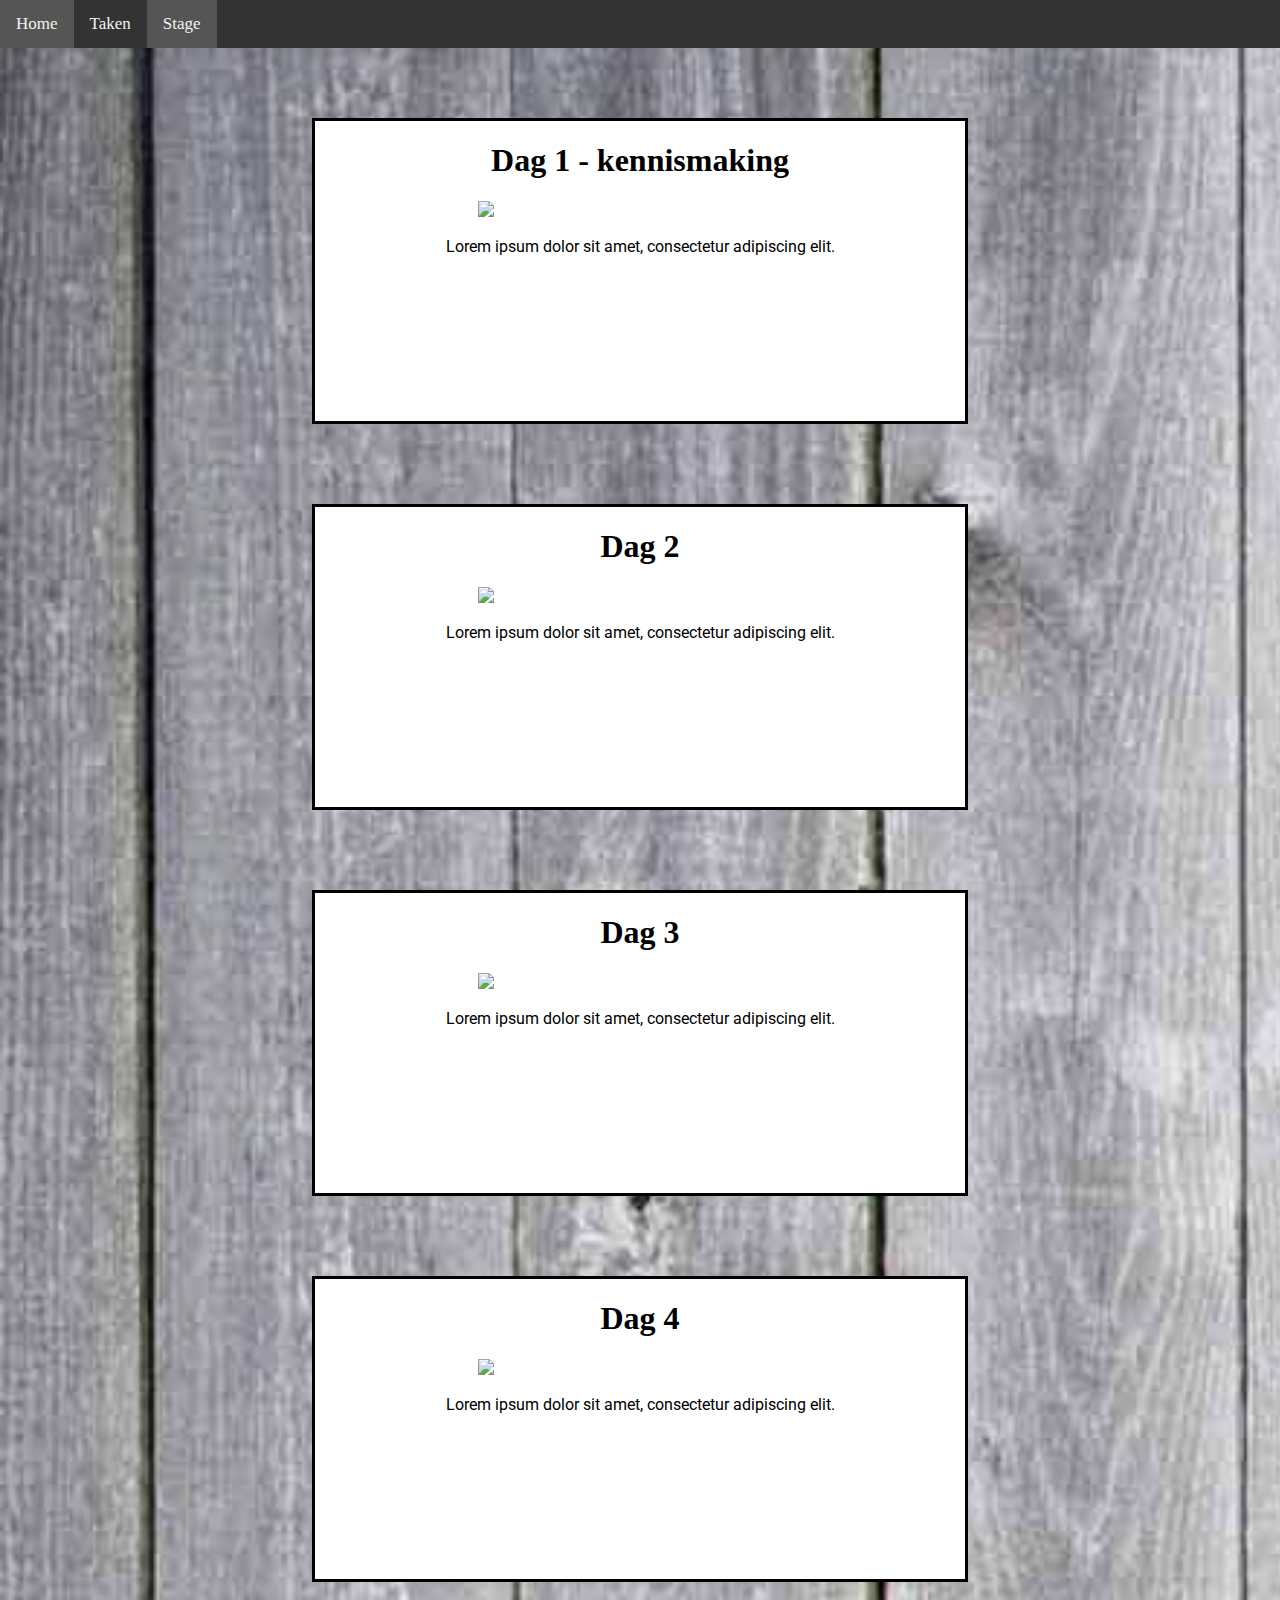
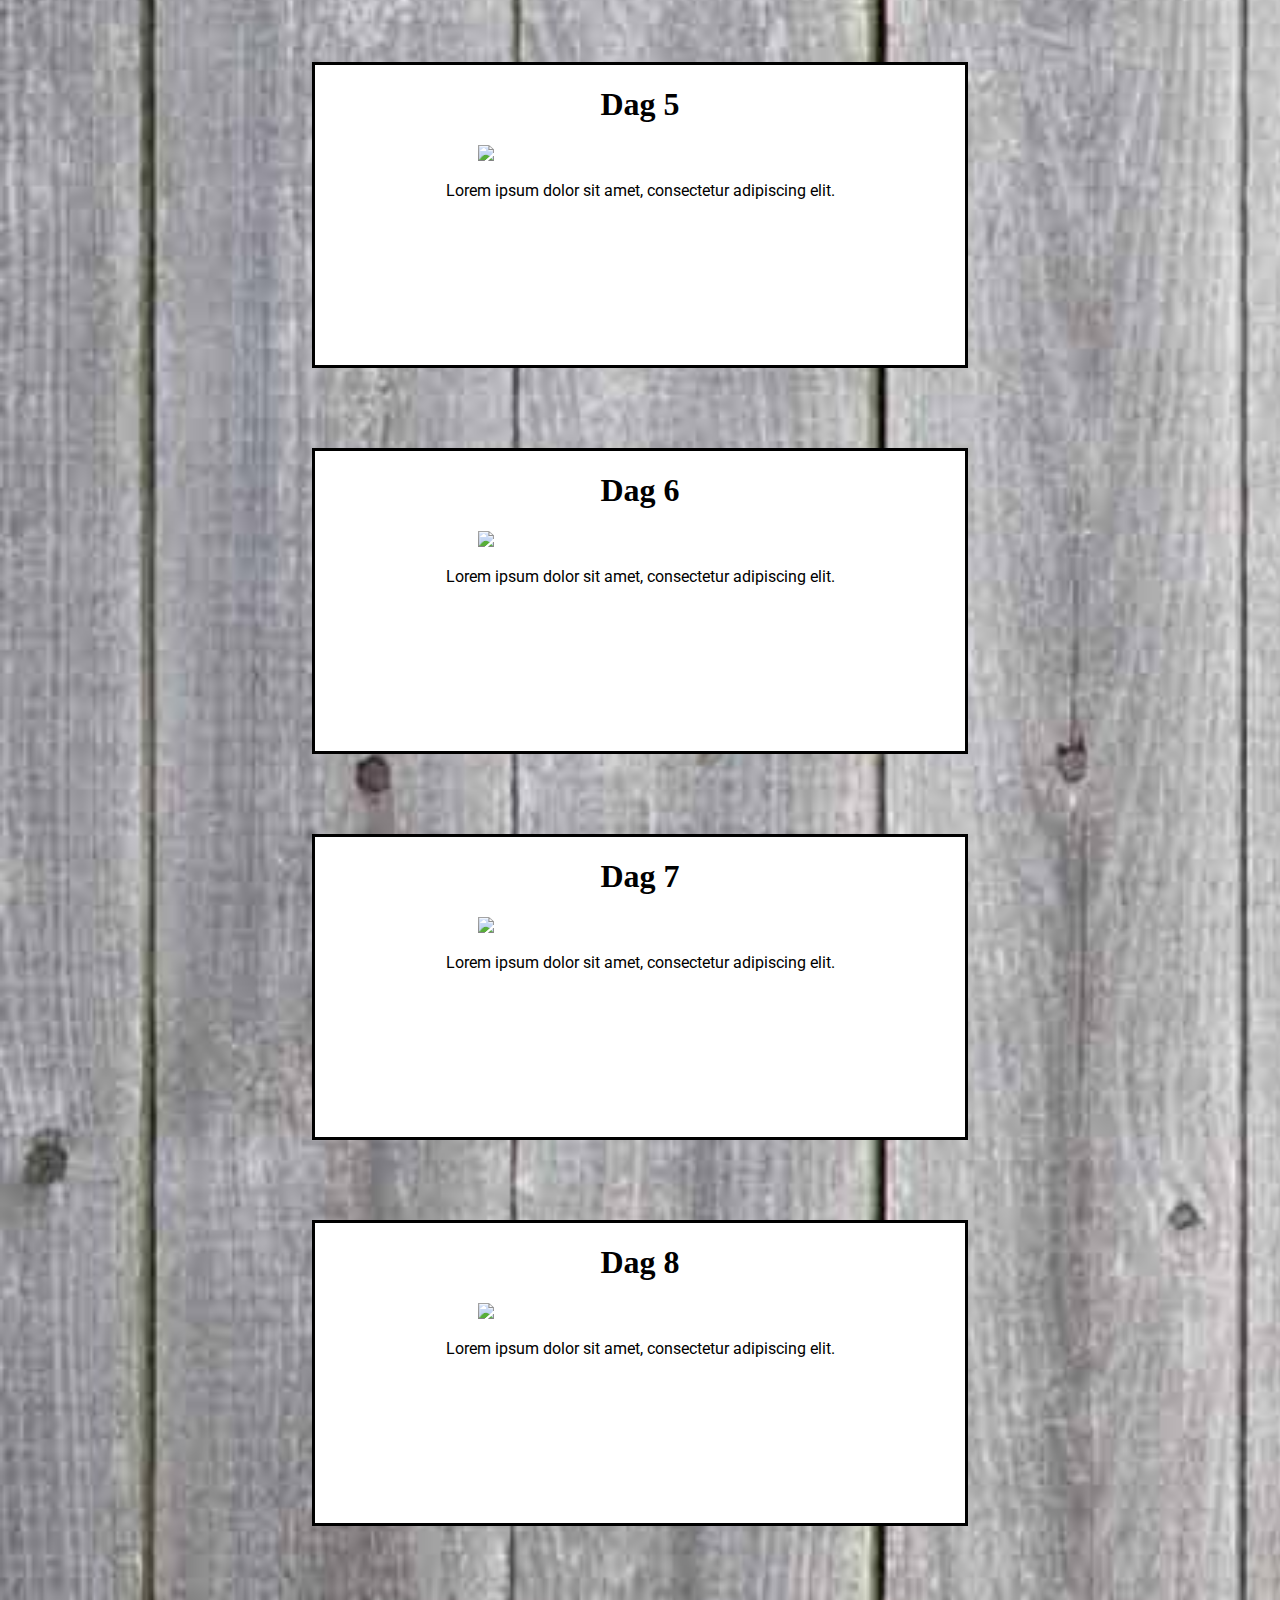
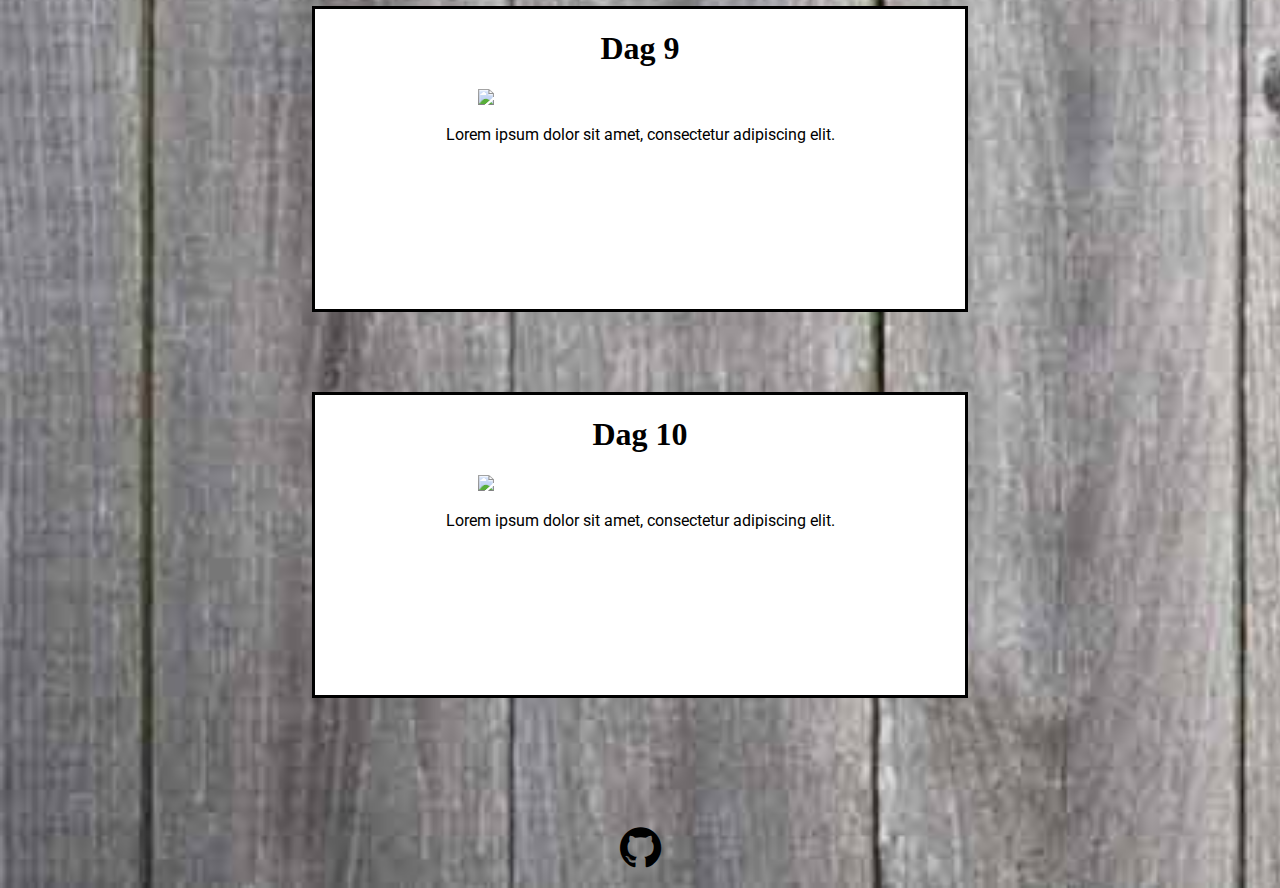
==== stage.html @ 30427c01 "Favicon + Footer + links in nieuwe tabbladen" ====
﻿<!DOCTYPE html>
<html>
<head>
    <title>GIP Website</title>
    <meta charset="utf-8" />
    <meta name="viewport" content="width=device-width, initial-scale=1.0">
    <link rel="icon" type="image/png" href="Img/favicon2.ico">
    <link rel="stylesheet" href="Style/main.css" />
    <link rel="stylesheet" href="Style/font-awesome/css/font-awesome.min.css">
    <link href="https://fonts.googleapis.com/css?family=Roboto" rel="stylesheet">
    <link href="https://fonts.googleapis.com/css?family=Wendy+One" rel="stylesheet">
</head>
<body>
    <ul class="topnav" id="myTopnav">
        <li><a href="index.html">Home</a></li>
        <li><a href="taken.html">Taken</a></li>
        <li><a href="stage.html" class="navHighlight">Stage</a></li>
        <li class="icon">
            <a href="javascript:void(0);" onclick="toggleMenu()">&#9776;</a>
        </li>
    </ul>
    <script>

    function toggleMenu() {
        var x = document.getElementById("myTopnav");
        if (x.className === "topnav") {
            x.className += " responsive";
    } else {
        x.className = "topnav";
    }
}
    </script>

    <div class="fixed-size-container-stage">
        <div class="fixed-size-stage">
            <h1 class="center">Dag 1 - kennismaking</h1>
            <img class="img-size" src="Img/image-coming-soon.jpg">
            <p class="margin-fixed-size beschrijving-taken">Lorem ipsum dolor sit amet, consectetur adipiscing elit. </p>
        </div>
        <div class="fixed-size-stage">
            <h1 class="center">Dag 2</h1>
            <img class="img-size" src="Img/image-coming-soon.jpg">
            <p class="margin-fixed-size beschrijving-taken">Lorem ipsum dolor sit amet, consectetur adipiscing elit. </p>
        </div>
        <div class="fixed-size-stage">
            <h1 class="center">Dag 3</h1>
            <img class="img-size" src="Img/image-coming-soon.jpg">
            <p class="margin-fixed-size beschrijving-taken">Lorem ipsum dolor sit amet, consectetur adipiscing elit. </p>
        </div>
        <div class="fixed-size-stage">
            <h1 class="center">Dag 4</h1>
            <img class="img-size" src="Img/image-coming-soon.jpg">
            <p class="margin-fixed-size beschrijving-taken">Lorem ipsum dolor sit amet, consectetur adipiscing elit. </p>
        </div>
        <div class="fixed-size-stage">
            <h1 class="center">Dag 5</h1>
            <img class="img-size" src="Img/image-coming-soon.jpg">
            <p class="margin-fixed-size beschrijving-taken">Lorem ipsum dolor sit amet, consectetur adipiscing elit. </p>
        </div>
        <div class="fixed-size-stage">
            <h1 class="center">Dag 6</h1>
            <img class="img-size" src="Img/image-coming-soon.jpg">
            <p class="margin-fixed-size beschrijving-taken">Lorem ipsum dolor sit amet, consectetur adipiscing elit. </p>
        </div>
        <div class="fixed-size-stage">
            <h1 class="center">Dag 7</h1>
            <img class="img-size" src="Img/image-coming-soon.jpg">
            <p class="margin-fixed-size beschrijving-taken">Lorem ipsum dolor sit amet, consectetur adipiscing elit. </p>
        </div>
        <div class="fixed-size-stage">
            <h1 class="center">Dag 8</h1>
            <img class="img-size" src="Img/image-coming-soon.jpg">
            <p class="margin-fixed-size beschrijving-taken">Lorem ipsum dolor sit amet, consectetur adipiscing elit. </p>
        </div>
        <div class="fixed-size-stage">
            <h1 class="center">Dag 9</h1>
            <img class="img-size" src="Img/image-coming-soon.jpg">
            <p class="margin-fixed-size beschrijving-taken">Lorem ipsum dolor sit amet, consectetur adipiscing elit. </p>
        </div>
        <div class="fixed-size-stage">
            <h1 class="center">Dag 10</h1>
            <img class="img-size" src="Img/image-coming-soon.jpg">
            <p class="margin-fixed-size beschrijving-taken">Lorem ipsum dolor sit amet, consectetur adipiscing elit. </p>
        </div>
    </div>

    <footer class="footer">
        <i class="fa fa-github fa-3x" aria-hidden="true" style="cursor: pointer;" onclick="window.location = 'https://github.com/WoutP-immalle/woutp-immalle.github.io';"></i>
    </footer>

</body>
</html>
   
---- Style/main.css ----
body {
        background-image: url("../Img/testAfbeelding.jpg");
        background-size: cover;
        background-repeat: no-repeat;
        margin: 0px;
    }

    .footer {
        position: relative;
        right: 0;
        bottom: 0;
        left: 0;
        padding: 1rem;
        text-align: center;   
    }

    .footerIndex {
        position: absolute;
        right: 0;
        bottom: 0;
        left: 0;
        padding: 1rem;
        text-align: center;  
    }

    a:link {
        color: black;
    }
    a:visited {
        color: black;
    }
    a:hover {
        color: black;
    }

    ul.topnav {
        list-style-type: none;
        margin: 0;
        padding: 0;
        overflow: hidden;
        background-color: #333;
    }

    ul.topnav li {float: left;}

    ul.topnav li a {
        display: inline-block;
        color: #f2f2f2;
        text-align: center;
        padding: 14px 16px;
        text-decoration: none;
        transition: 0.3s;
        font-size: 17px;
    }

    ul.topnav li a:hover {background-color: #555;}

    ul.topnav li.icon {display: none;}

.navHighlight {
    background-color: #555;
}


@media screen and (max-width:680px) {
  ul.topnav li:not(:first-child) {display: none;}
  ul.topnav li.icon {
    float: right;
    display: inline-block;
  }
}

@media screen and (max-width:680px) {
  ul.topnav.responsive {position: relative;}
  ul.topnav.responsive li.icon {
    position: absolute;
    right: 0;
    top: 0;
  }
  ul.topnav.responsive li {
    float: none;
    display: inline;
  }
  ul.topnav.responsive li a {
    display: block;
    text-align: left;
  }
}
    
    
    .column-layout {
        max-width: 1000px;
        background-color: #FFF;
        margin: 40px auto 0 auto;
        line-height: 1.65;
        padding: 20px 50px;
        display: flex;
    }

    .main-column {
        flex: 1;
        order: 1;
        margin-right: 200px;
    }

 
    .sidebar-two {
        flex: 1;
        order: 2;
    }
    
    .center {
        text-align: center;
    }
     .img-circle {
        border-radius: 50%;
    }

     .beschrijving {
         font-family: 'Roboto', sans-serif;
     }

     .titel {
         font-family: 'Wendy One', sans-serif;
     }

     .fixed-size-container {
         max-height: 2000px;
         max-width: 1250px;
         margin: 40px auto 0 auto;
         padding: 30px 0;
         display: flex;
         align-items: center;
         justify-content: space-around;
         flex-wrap: wrap;
     }

     .fixed-size {
         width: 350px;
         max-width: 350px;
         height: 300px;
         background-color: #FFF;
         border-style: solid;
         margin-bottom: 80px;
         overflow: hidden;

     }


     .expand-taak1 {
         width: 1250px;
         height: auto;
         background-color: #FFF;
         border-style: solid;
         margin-bottom: 80px;
         overflow: hidden;
     }
      .margin-fixed-size {
         margin: 20px;
    
    }

      .img-size {
          max-height: 50%;
          max-width: 50%;
          display: block;
          margin: 0 auto;
      }

       .beschrijving-taken {
          font-family: 'Roboto', sans-serif;
          text-align: center;
     }

     .fixed-size-container-stage {
         max-height: 4000px;
         max-width: 1750px;
         margin: 40px auto 0 auto;
         padding: 30px 0;
         display: flex;
         align-items: center;
         justify-content: space-around;
         flex-wrap: wrap;
     }

     .fixed-size-stage {
         width: 650px;
         max-width: 650px;
         height: 300px;
         background-color: #FFF;
         border-style: solid;
         margin-bottom: 80px;
         overflow: hidden;

     }

     .taakPagina {
         margin-bottom: 50px;
         margin-left: 100px;
         margin-right: 100px;
         font-size: 20px;
         line-height: 150%;
     }

     
     .fixed-size-container-taak1  {
         max-height: initial;
         max-width: 1250px;
         margin: 40px auto 0 auto;
         padding: 30px 0;
         display: flex;
         align-items: center;
         justify-content: space-around;
         flex-wrap: wrap;
     }

     .fotoTaak1 {
         width: 600px;
         height: 800px;
         margin-left: 325px;
         padding-bottom: 40px;
         
     }

     .expand-taak2 {
         width: 1250px;
         height: auto;
         background-color: #FFF;
         border-style: solid;
         margin-bottom: 80px;
         overflow: hidden;
     }

     .taak2Beschrijving-header {
         padding-left: 15px;
         margin: 36px;

     }

     .taak2Beschrijving-paragraph {
         padding-left: 15px;
         margin: 36px;
         font-size: large;
     }

     .taak3Video {
         align-content: center;
         width: 1250px;
         height: 720px;
         border-top: solid;
         border-bottom: solid;
     }

     .links {
         padding: 15px;
         border-bottom: solid;
         padding-bottom: 20px;
     }

     .expand-taak3 {
         width: 1250px;
         height: auto;
         background-color: #FFF;
         border-style: solid;
         margin-bottom: 80px;
         overflow: hidden;
     }

     .faq-tekst {
         margin: 15px;
         font-size: large;
         padding-bottom: 10px;
     }

          @media screen and (max-width:900px){
         .column-layout{
             margin-left: 5px;
             margin-right: 5px;
             padding-left: 10px;
             padding-right: 10px;
             
         }

         .main-column{
             margin-right: 20px;
         }

         .sidebar-two{
             margin: 0px;
         }

         .taakPagina{
             margin-left: 20px;
             margin-right: 20px;
         }

         .footerIndex {
             position: relative;
         }

         .fotoTaak1 {
             margin: 0px;
             height: 400px;
             width: 300px;
             display:block;
             margin:auto;
             padding-bottom: 10px;
         }

         .taak3Video {
             max-width: 100%;
             height: auto;
            
         }

         body{
             background-repeat: repeat-y;
         }

         
     }
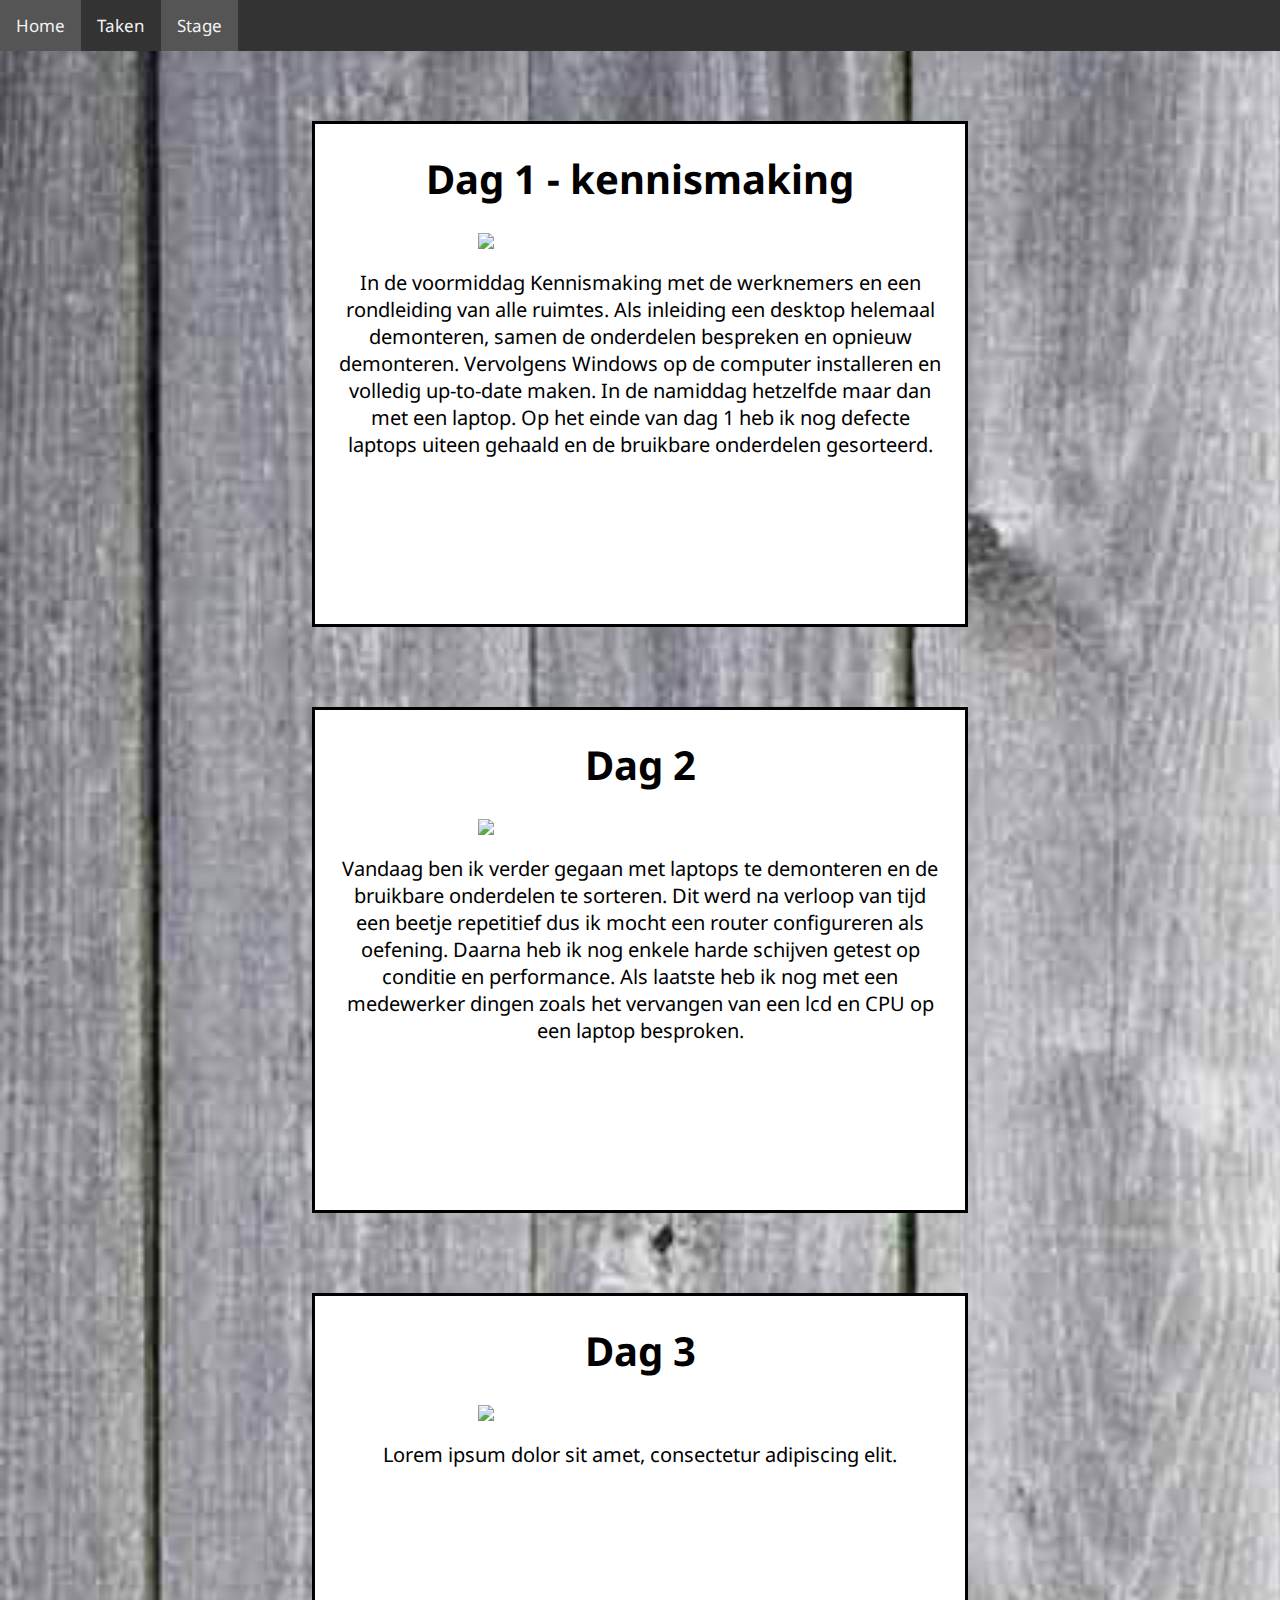
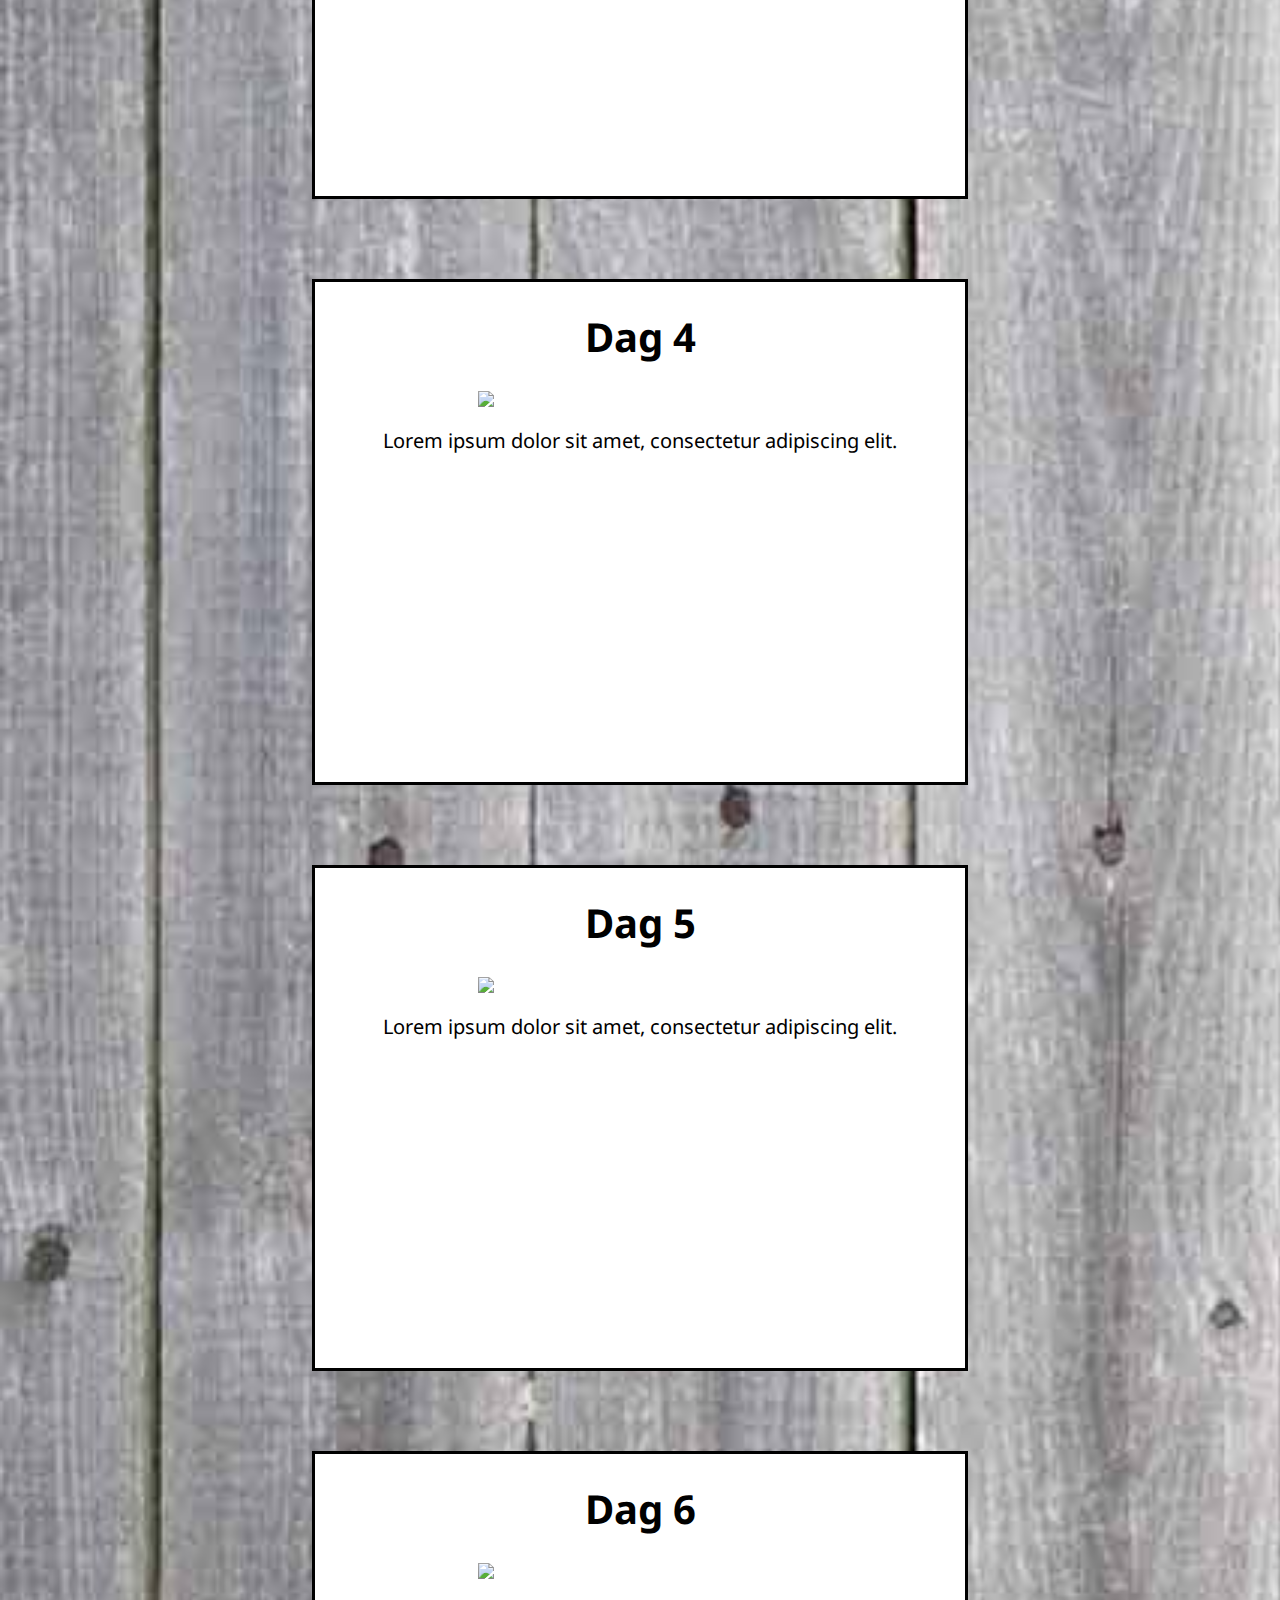
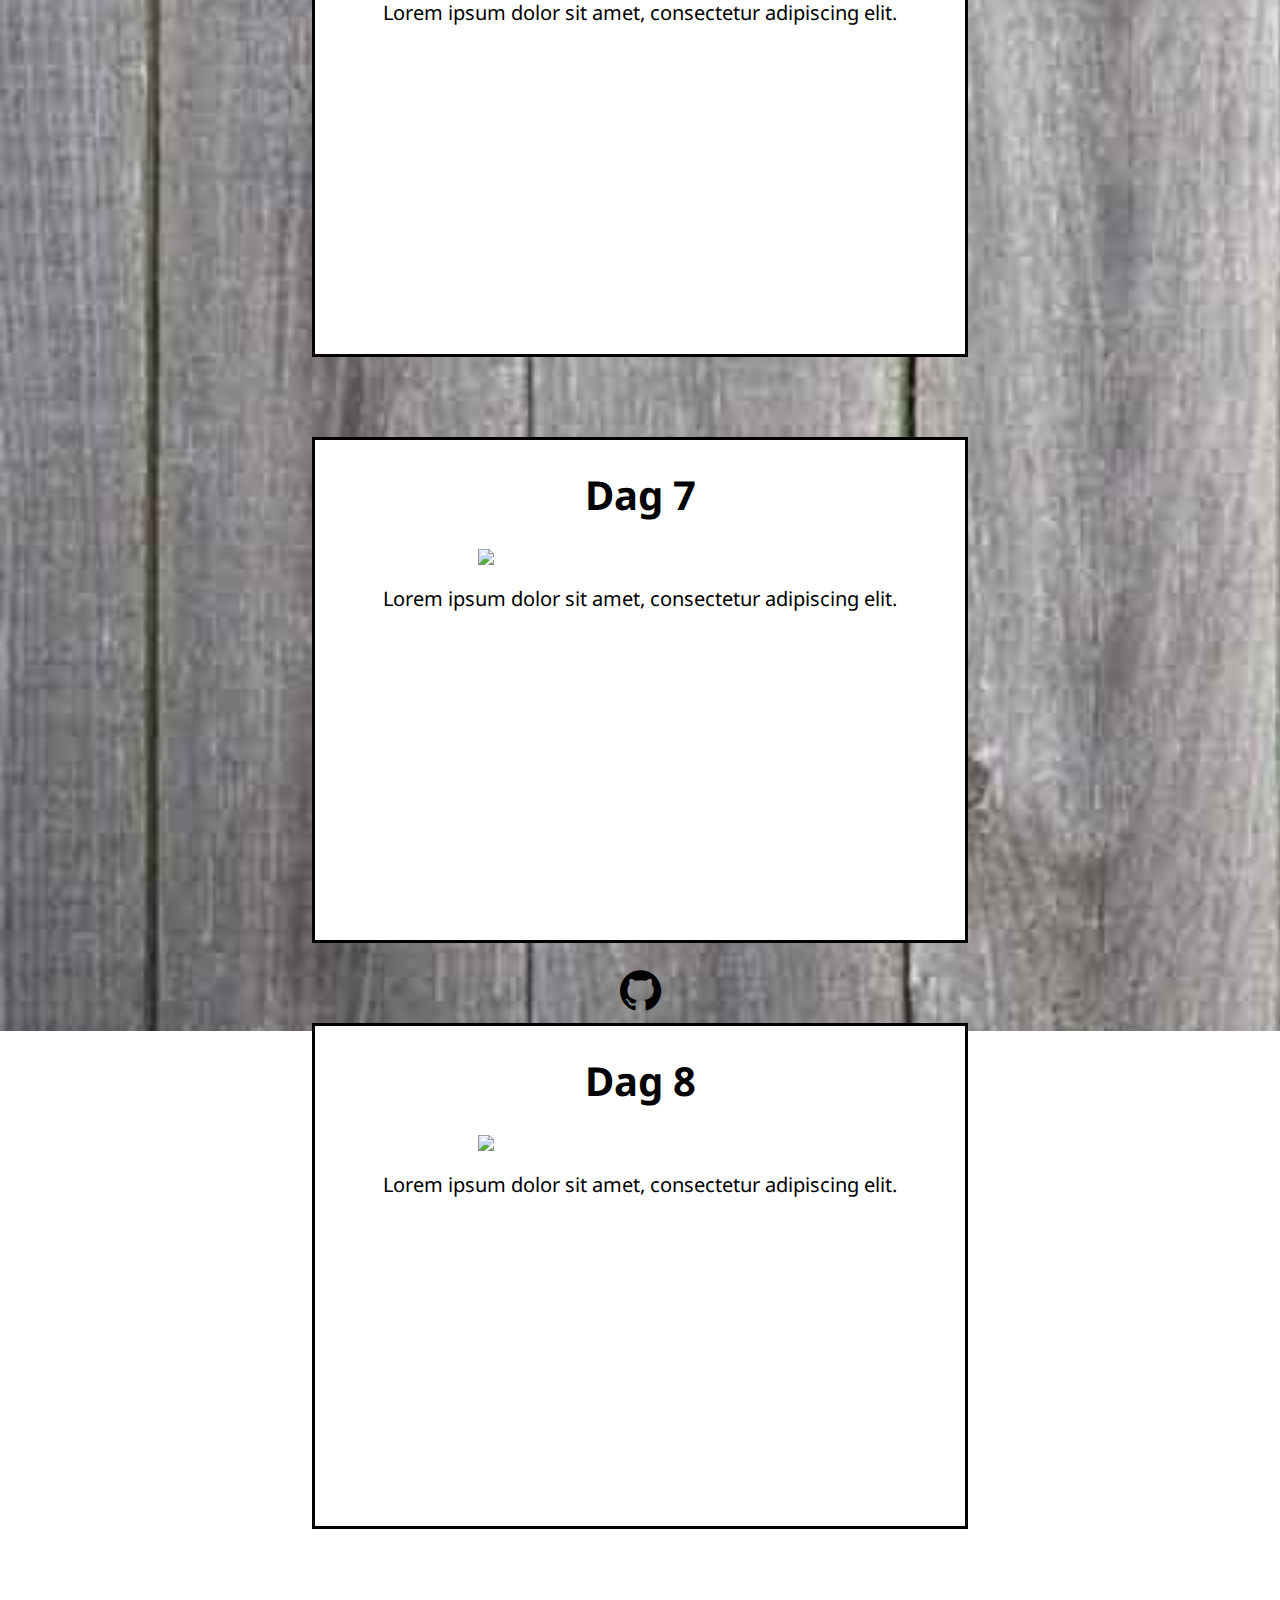
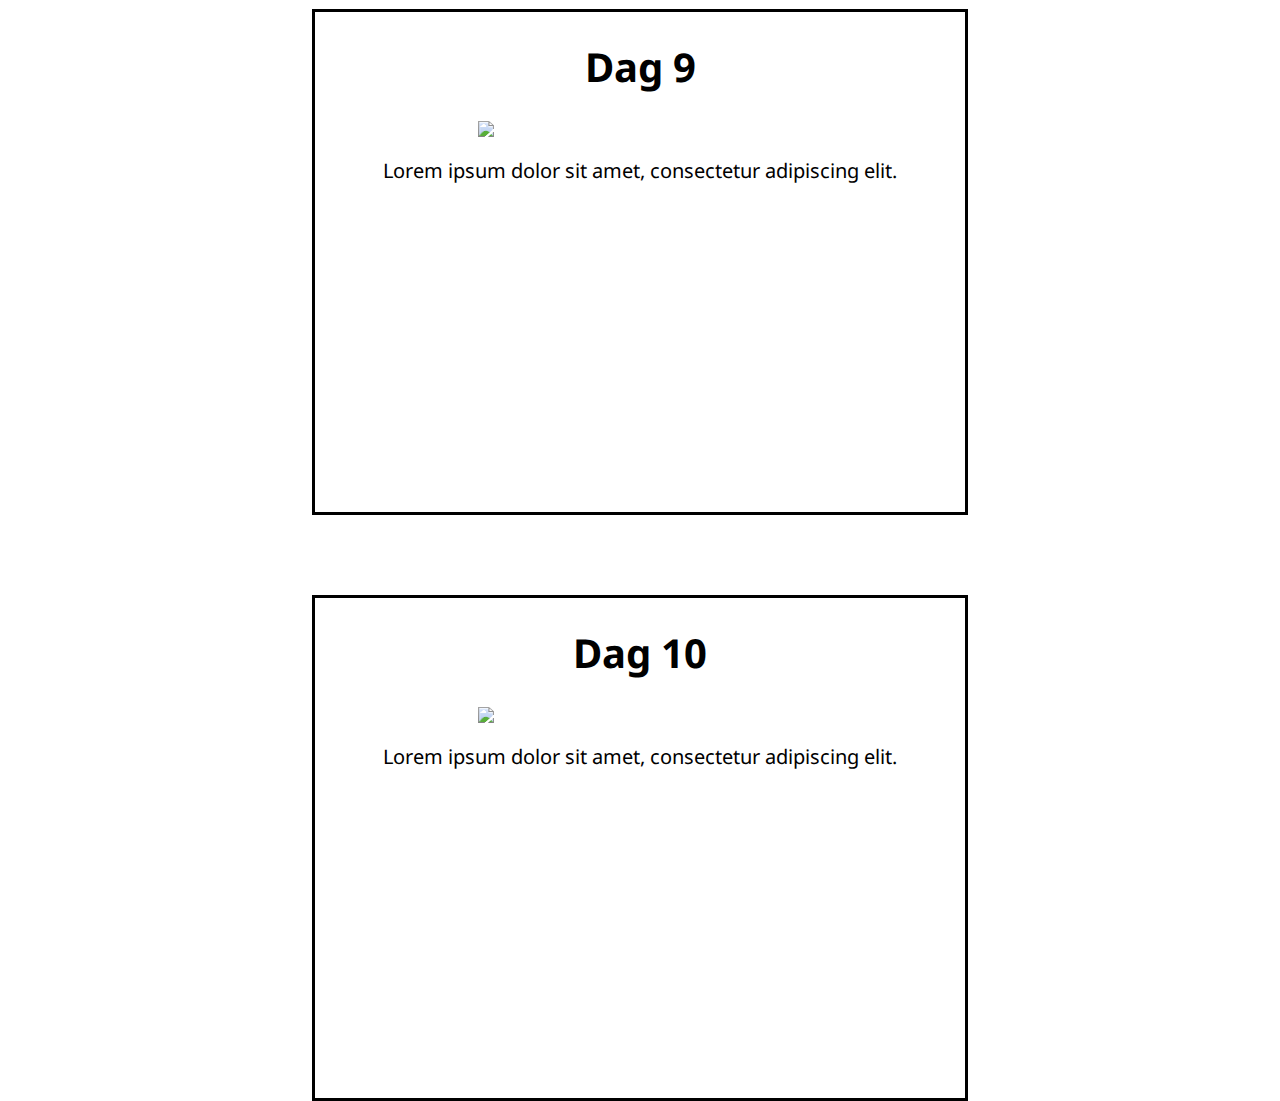
==== commit 269bab78: "Tekst Stageverslagen dag 1 en 2 Toegevoegd" ====
--- a/stage.html
+++ b/stage.html
@@ -7,7 +7,7 @@
     <link rel="icon" type="image/png" href="Img/favicon2.ico">
     <link rel="stylesheet" href="Style/main.css" />
     <link rel="stylesheet" href="Style/font-awesome/css/font-awesome.min.css">
-    <link href="https://fonts.googleapis.com/css?family=Roboto" rel="stylesheet">
+    <link href="https://fonts.googleapis.com/css?family=Droid+Sans" rel="stylesheet">
     <link href="https://fonts.googleapis.com/css?family=Wendy+One" rel="stylesheet">
 </head>
 <body>
@@ -35,12 +35,15 @@
         <div class="fixed-size-stage">
             <h1 class="center">Dag 1 - kennismaking</h1>
             <img class="img-size" src="Img/image-coming-soon.jpg">
-            <p class="margin-fixed-size beschrijving-taken">Lorem ipsum dolor sit amet, consectetur adipiscing elit. </p>
+            <p class="margin-fixed-size beschrijving-taken">In de voormiddag
+Kennismaking met de werknemers en een rondleiding van alle ruimtes. Als inleiding een desktop helemaal demonteren, samen de onderdelen bespreken en opnieuw demonteren. Vervolgens Windows op de computer installeren en volledig up-to-date maken.
+In de namiddag hetzelfde maar dan met een laptop. Op het einde van dag 1 heb ik nog defecte laptops uiteen gehaald en de bruikbare onderdelen gesorteerd.
+</p>
         </div>
         <div class="fixed-size-stage">
             <h1 class="center">Dag 2</h1>
             <img class="img-size" src="Img/image-coming-soon.jpg">
-            <p class="margin-fixed-size beschrijving-taken">Lorem ipsum dolor sit amet, consectetur adipiscing elit. </p>
+            <p class="margin-fixed-size beschrijving-taken">Vandaag ben ik verder gegaan met laptops te demonteren en de bruikbare onderdelen te sorteren. Dit werd na verloop van tijd een beetje repetitief dus ik mocht een router configureren als oefening. Daarna heb ik nog enkele harde schijven getest op conditie en performance. Als laatste heb ik nog met een medewerker dingen zoals het vervangen van een lcd en CPU op een laptop besproken.</p>
         </div>
         <div class="fixed-size-stage">
             <h1 class="center">Dag 3</h1>
--- a/Style/main.css
+++ b/Style/main.css
@@ -3,6 +3,7 @@
         background-size: cover;
         background-repeat: no-repeat;
         margin: 0px;
+        
     }
 
     .footer {
@@ -39,6 +40,7 @@
         padding: 0;
         overflow: hidden;
         background-color: #333;
+        font-family: 'Droid Sans', sans-serif;
     }
 
     ul.topnav li {float: left;}
@@ -107,6 +109,7 @@
     .sidebar-two {
         flex: 1;
         order: 2;
+        font-family: 'Droid Sans', sans-serif;
     }
     
     .center {
@@ -117,7 +120,7 @@
     }
 
      .beschrijving {
-         font-family: 'Roboto', sans-serif;
+         font-family: 'Droid Sans', sans-serif;
      }
 
      .titel {
@@ -143,7 +146,7 @@
          border-style: solid;
          margin-bottom: 80px;
          overflow: hidden;
-
+         font-family: 'Droid Sans', sans-serif;
      }
 
 
@@ -154,6 +157,7 @@
          border-style: solid;
          margin-bottom: 80px;
          overflow: hidden;
+         font-family: 'Droid Sans', sans-serif;
      }
       .margin-fixed-size {
          margin: 20px;
@@ -168,7 +172,7 @@
       }
 
        .beschrijving-taken {
-          font-family: 'Roboto', sans-serif;
+          font-family: 'Droid Sans', sans-serif;
           text-align: center;
      }
 
@@ -186,12 +190,15 @@
      .fixed-size-stage {
          width: 650px;
          max-width: 650px;
-         height: 300px;
-         background-color: #FFF;
-         border-style: solid;
-         margin-bottom: 80px;
-         overflow: hidden;
-
+         height: 500px;
+         background-color: #FFF;
+         border-style: solid;
+         margin-bottom: 80px;
+         overflow: hidden;
+         font-size: 20px;
+         font-family: 'Droid Sans', sans-serif;
+         margin-left: 20px;
+         margin-right: 20px;
      }
 
      .taakPagina {
@@ -229,6 +236,7 @@
          border-style: solid;
          margin-bottom: 80px;
          overflow: hidden;
+
      }
 
      .taak2Beschrijving-header {
@@ -264,6 +272,7 @@
          border-style: solid;
          margin-bottom: 80px;
          overflow: hidden;
+         font-family: 'Droid Sans', sans-serif;
      }
 
      .faq-tekst {
@@ -272,6 +281,27 @@
          padding-bottom: 10px;
      }
 
+     .expand-taak4 {
+         width: 1250px;
+         height: auto;
+         background-color: #FFF;
+         border-style: solid;
+         margin-bottom: 80px;
+         overflow: hidden;
+         font-family: 'Droid Sans', sans-serif;
+         
+     }
+
+     .zelfevaluatie {
+         display:block;
+         margin:auto;
+     }
+
+     table, th, td {
+        border: 1px solid black;
+        border-collapse: collapse;
+        margin: 0 auto;
+}
           @media screen and (max-width:900px){
          .column-layout{
              margin-left: 5px;
@@ -317,5 +347,9 @@
              background-repeat: repeat-y;
          }
 
+         .zelfevaluatie {
+             display:initial;
+             max-width: 125%;
+         }
          
      }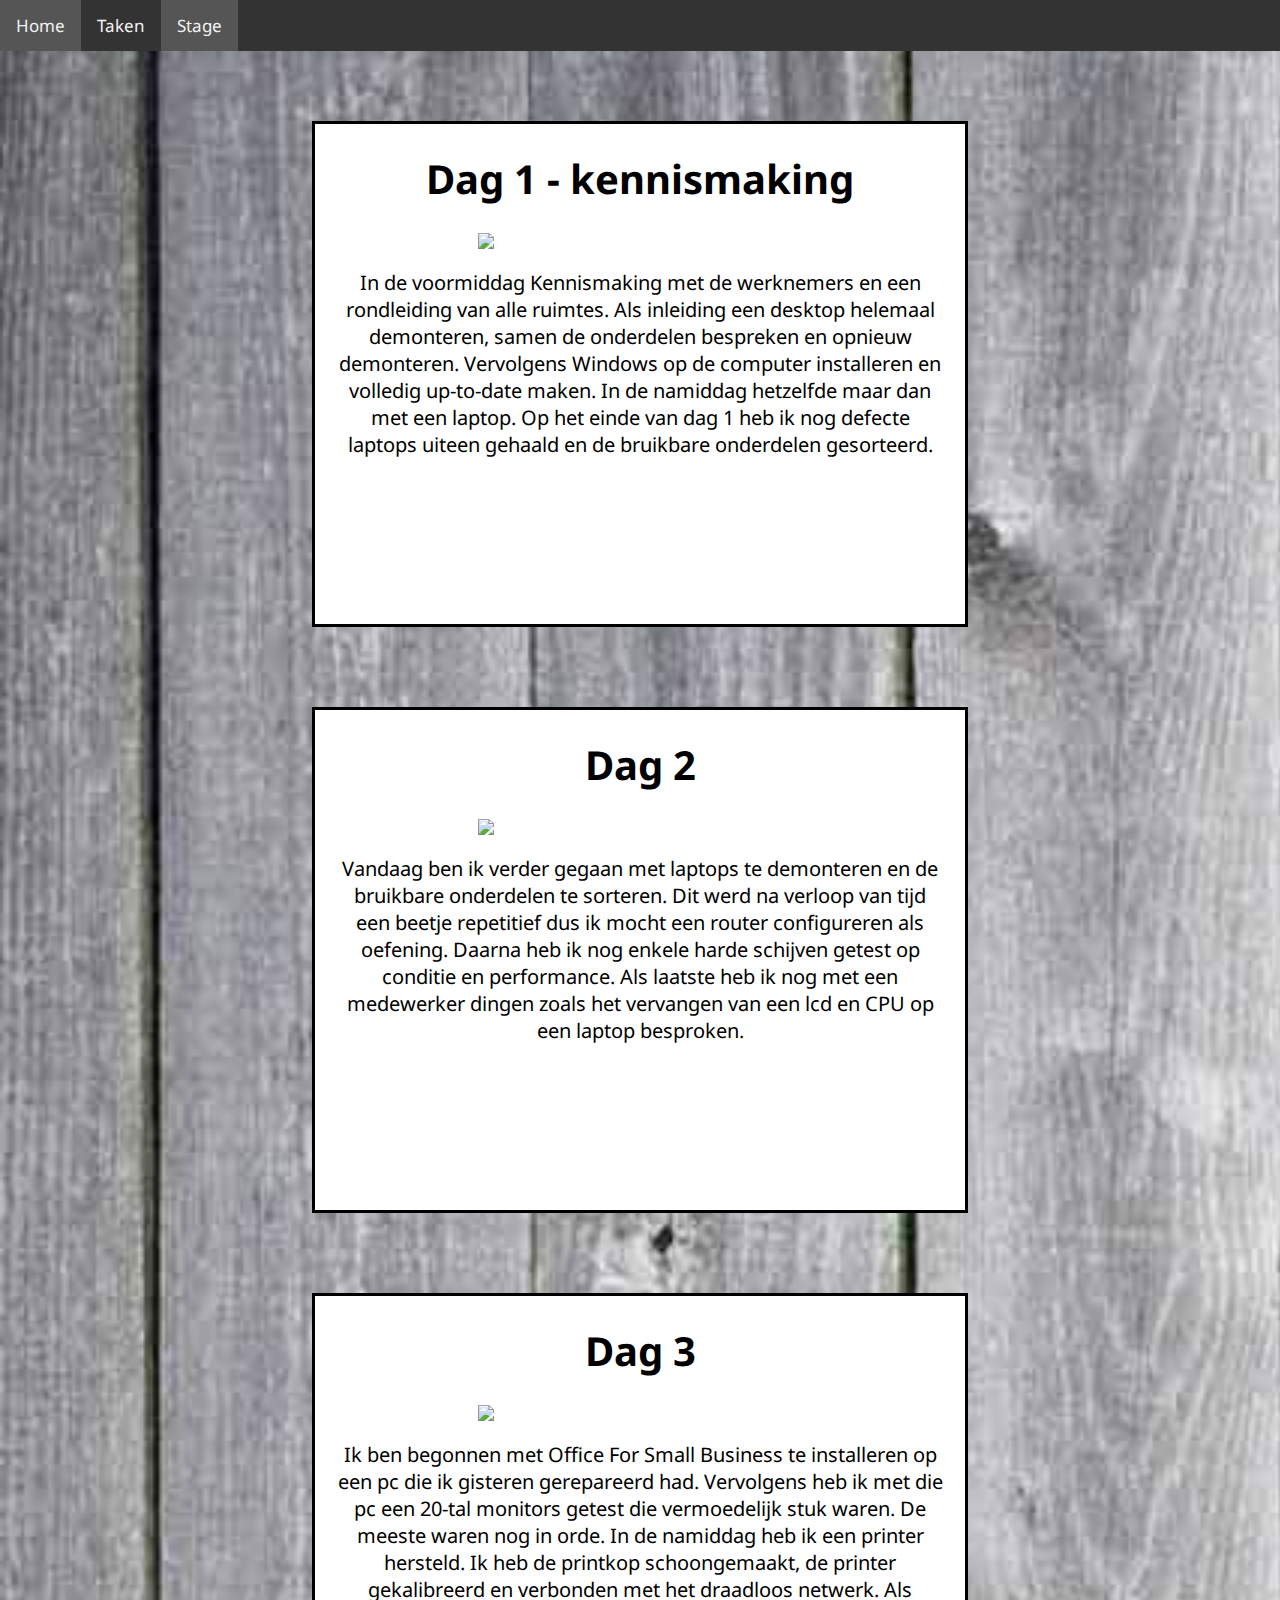
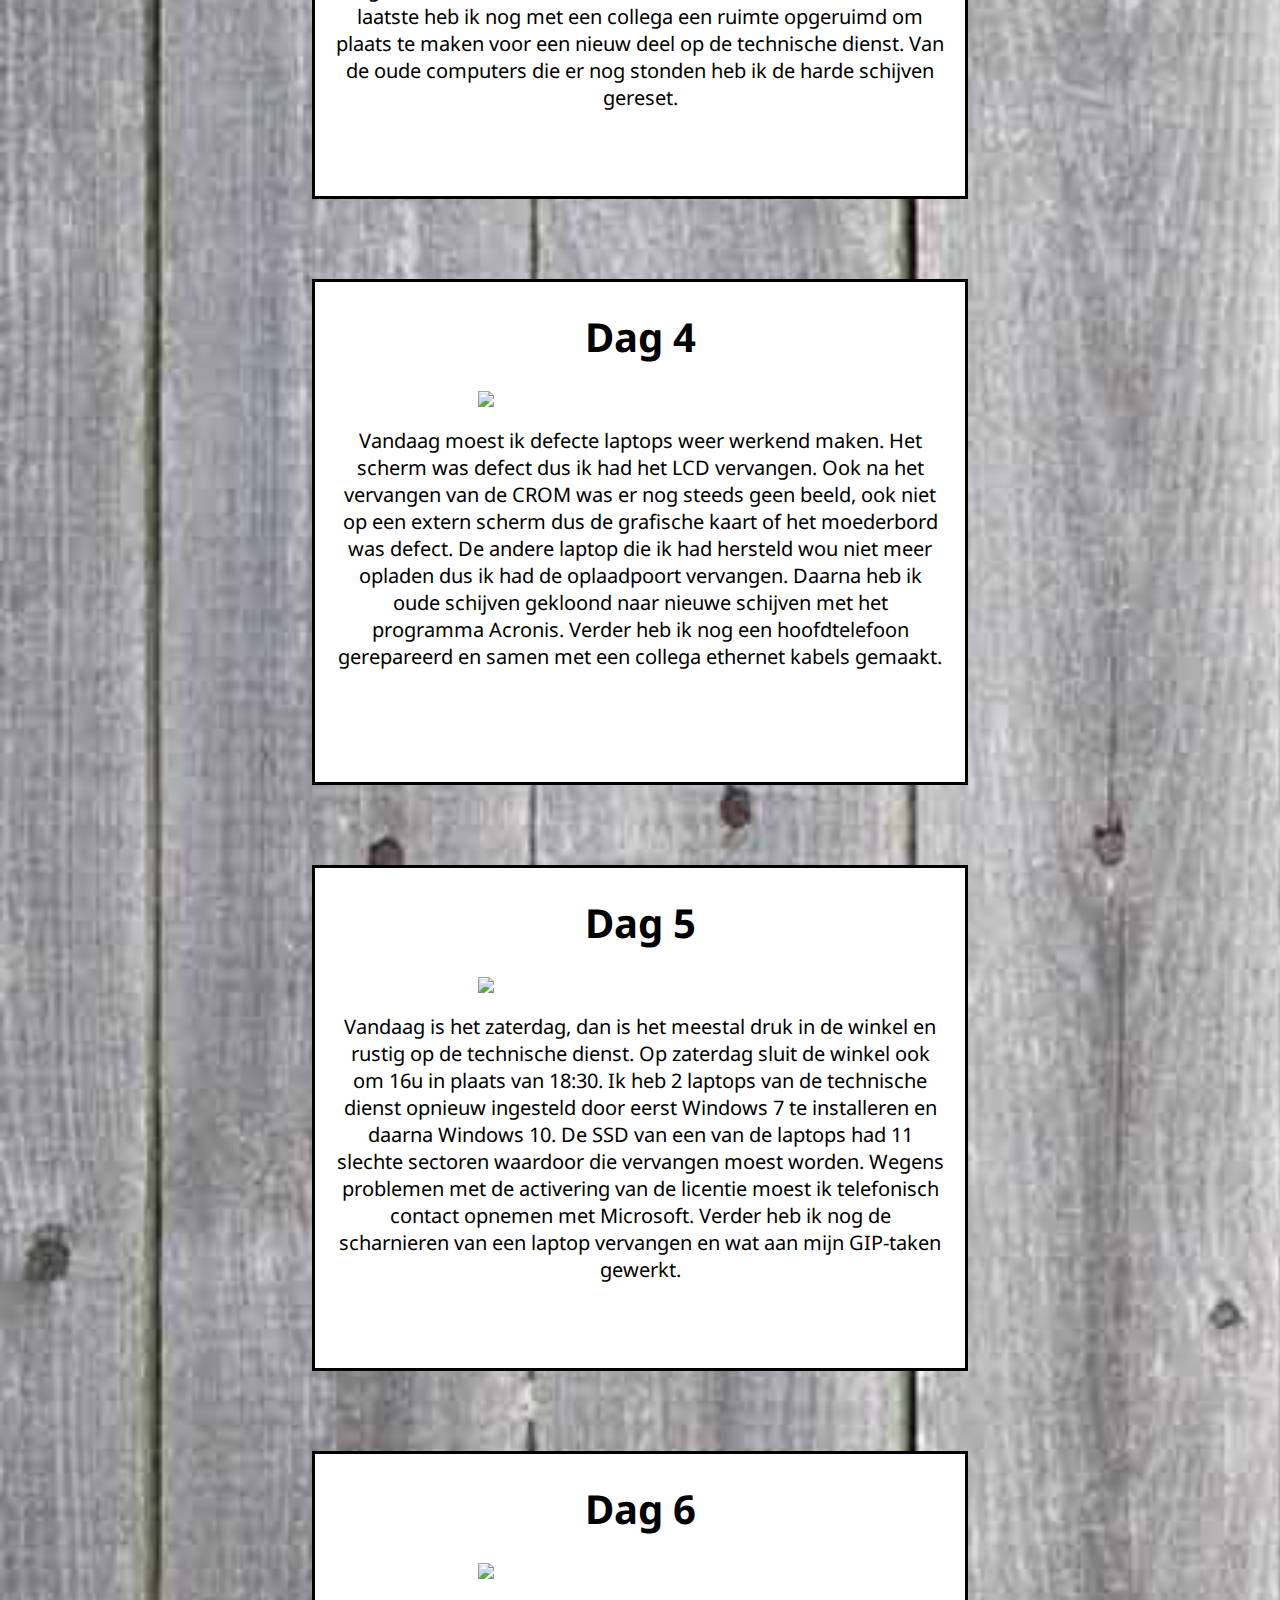
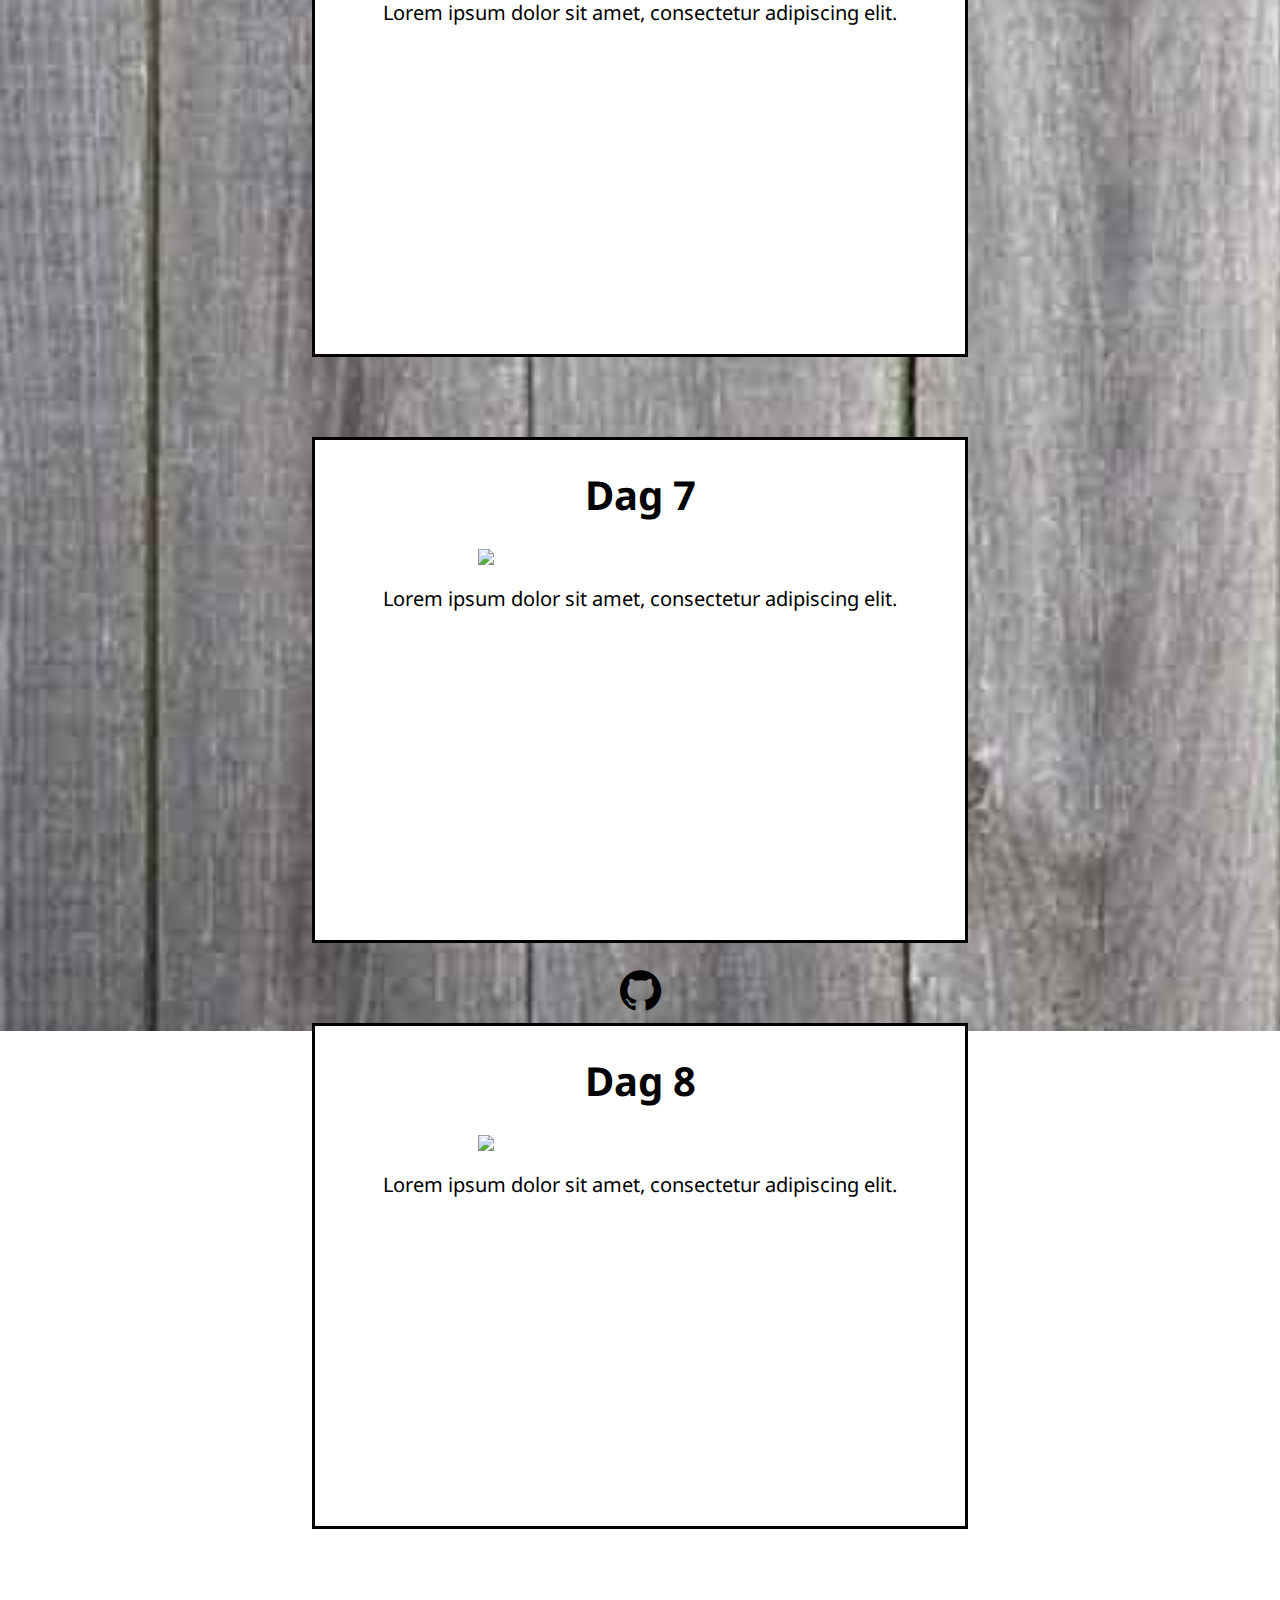
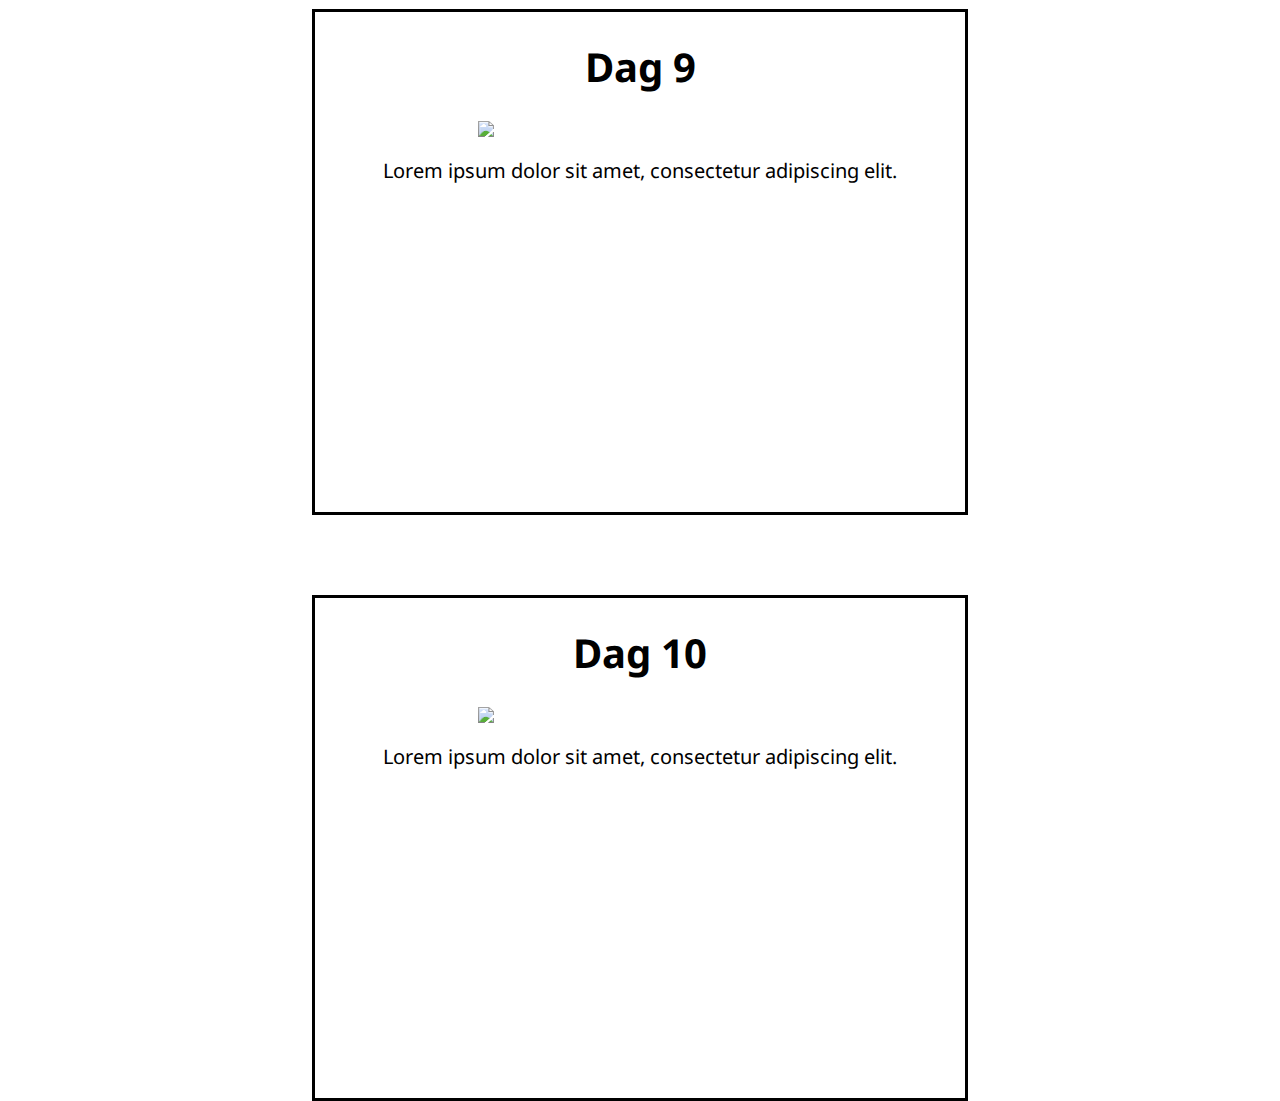
==== commit 0516ad0f: "Stageverslag dag 5 toegevoegd" ====
--- a/stage.html
+++ b/stage.html
@@ -48,17 +48,17 @@
         <div class="fixed-size-stage">
             <h1 class="center">Dag 3</h1>
             <img class="img-size" src="Img/image-coming-soon.jpg">
-            <p class="margin-fixed-size beschrijving-taken">Lorem ipsum dolor sit amet, consectetur adipiscing elit. </p>
+            <p class="margin-fixed-size beschrijving-taken">Ik ben begonnen met Office For Small Business te installeren op een pc die ik gisteren gerepareerd had. Vervolgens heb ik met die pc een 20-tal monitors getest die vermoedelijk stuk waren. De meeste waren nog in orde. In de namiddag heb ik een printer hersteld. Ik heb de printkop schoongemaakt, de printer gekalibreerd en verbonden met het draadloos netwerk. Als laatste heb ik nog met een collega een ruimte opgeruimd om plaats te maken voor een nieuw deel op de technische dienst. Van de oude computers die er nog stonden heb ik de harde schijven gereset.</p>
         </div>
         <div class="fixed-size-stage">
             <h1 class="center">Dag 4</h1>
             <img class="img-size" src="Img/image-coming-soon.jpg">
-            <p class="margin-fixed-size beschrijving-taken">Lorem ipsum dolor sit amet, consectetur adipiscing elit. </p>
+            <p class="margin-fixed-size beschrijving-taken">Vandaag moest ik defecte laptops weer werkend maken. Het scherm was defect dus ik had het LCD vervangen. Ook na het vervangen van de CROM was er nog steeds geen beeld, ook niet op een extern scherm dus de grafische kaart of het moederbord was defect. De andere laptop die ik had hersteld wou niet meer opladen dus ik had de oplaadpoort vervangen. Daarna heb ik oude schijven gekloond naar nieuwe schijven met het programma Acronis. Verder heb ik nog een hoofdtelefoon gerepareerd en samen met een collega ethernet kabels gemaakt.</p>
         </div>
         <div class="fixed-size-stage">
             <h1 class="center">Dag 5</h1>
             <img class="img-size" src="Img/image-coming-soon.jpg">
-            <p class="margin-fixed-size beschrijving-taken">Lorem ipsum dolor sit amet, consectetur adipiscing elit. </p>
+            <p class="margin-fixed-size beschrijving-taken">Vandaag is het zaterdag, dan is het meestal druk in de winkel en rustig op de technische dienst. Op zaterdag sluit de winkel ook om 16u in plaats van 18:30. Ik heb 2 laptops van de technische dienst opnieuw ingesteld door eerst Windows 7 te installeren en daarna Windows 10. De SSD van een van de laptops had 11 slechte sectoren waardoor die vervangen moest worden. Wegens problemen met de activering van de licentie moest ik telefonisch contact opnemen met Microsoft. Verder heb ik nog de scharnieren van een laptop vervangen en wat aan mijn GIP-taken gewerkt.</p>
         </div>
         <div class="fixed-size-stage">
             <h1 class="center">Dag 6</h1>
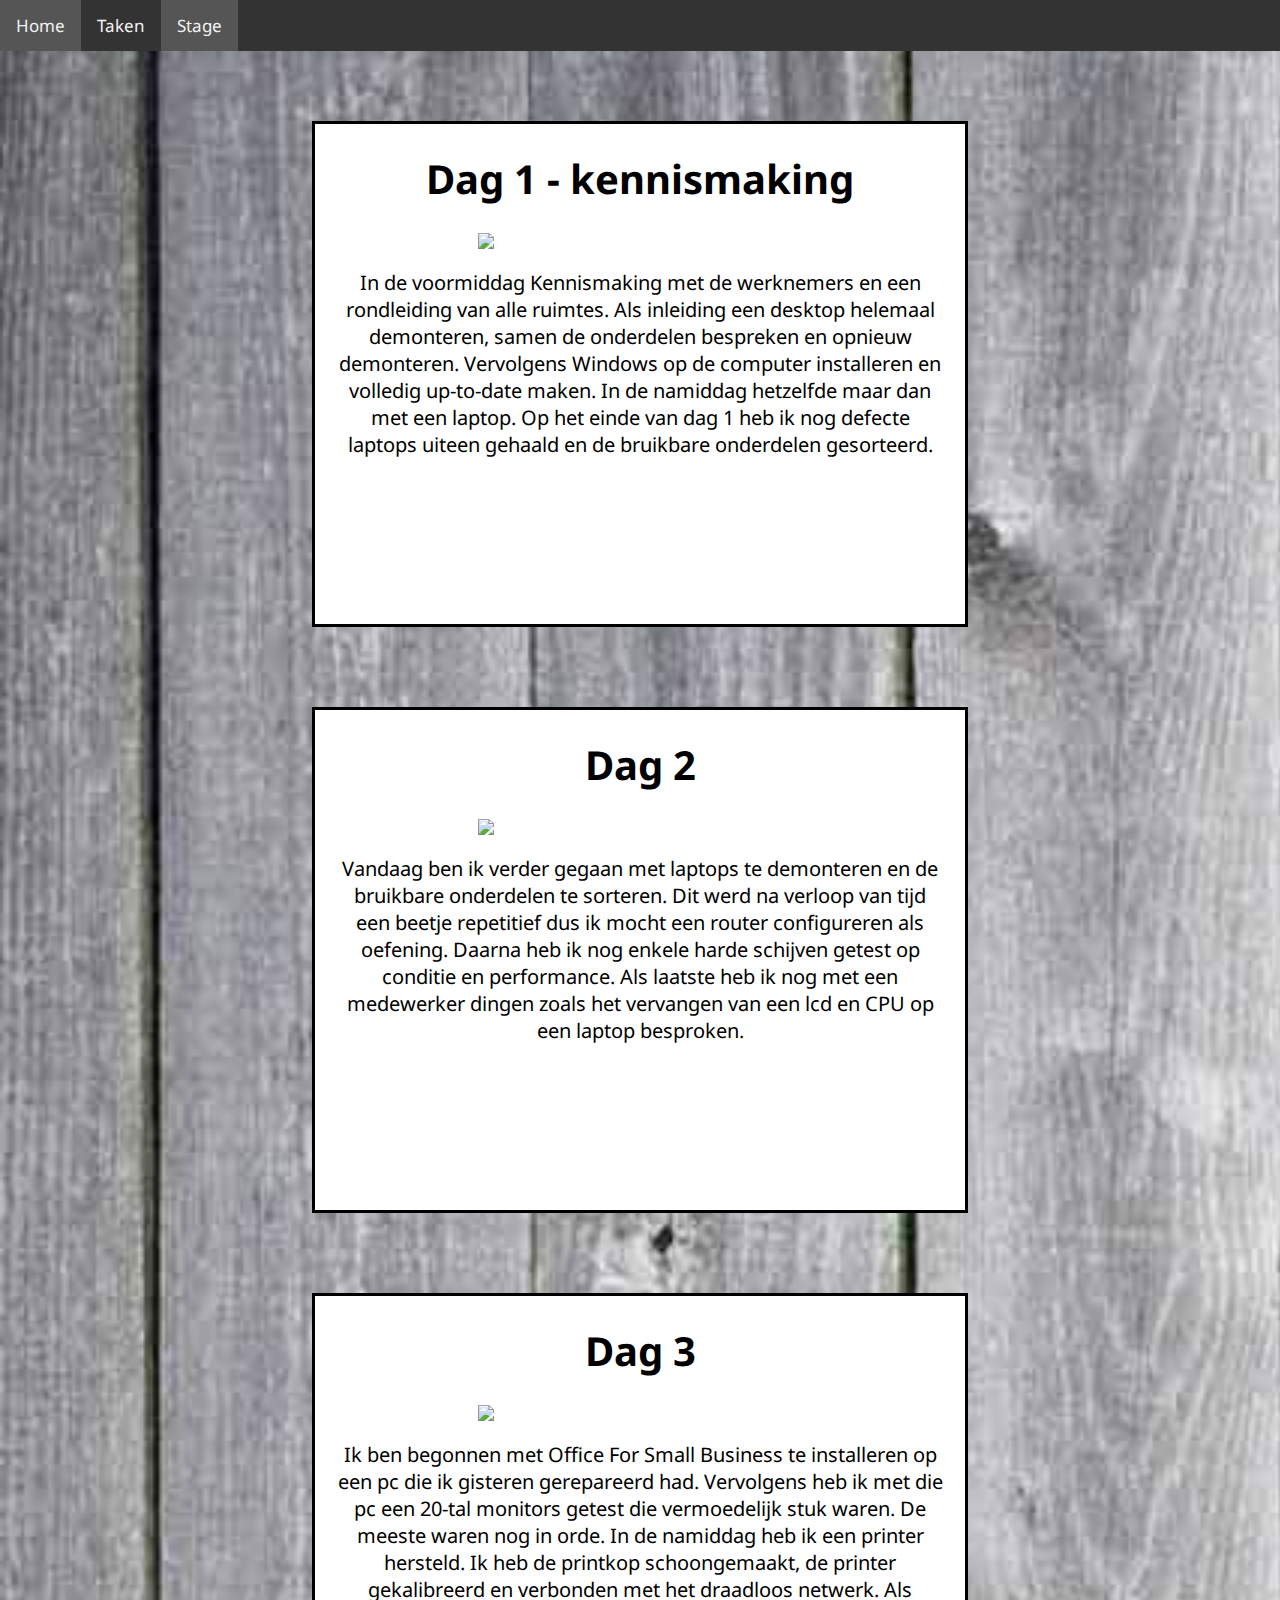
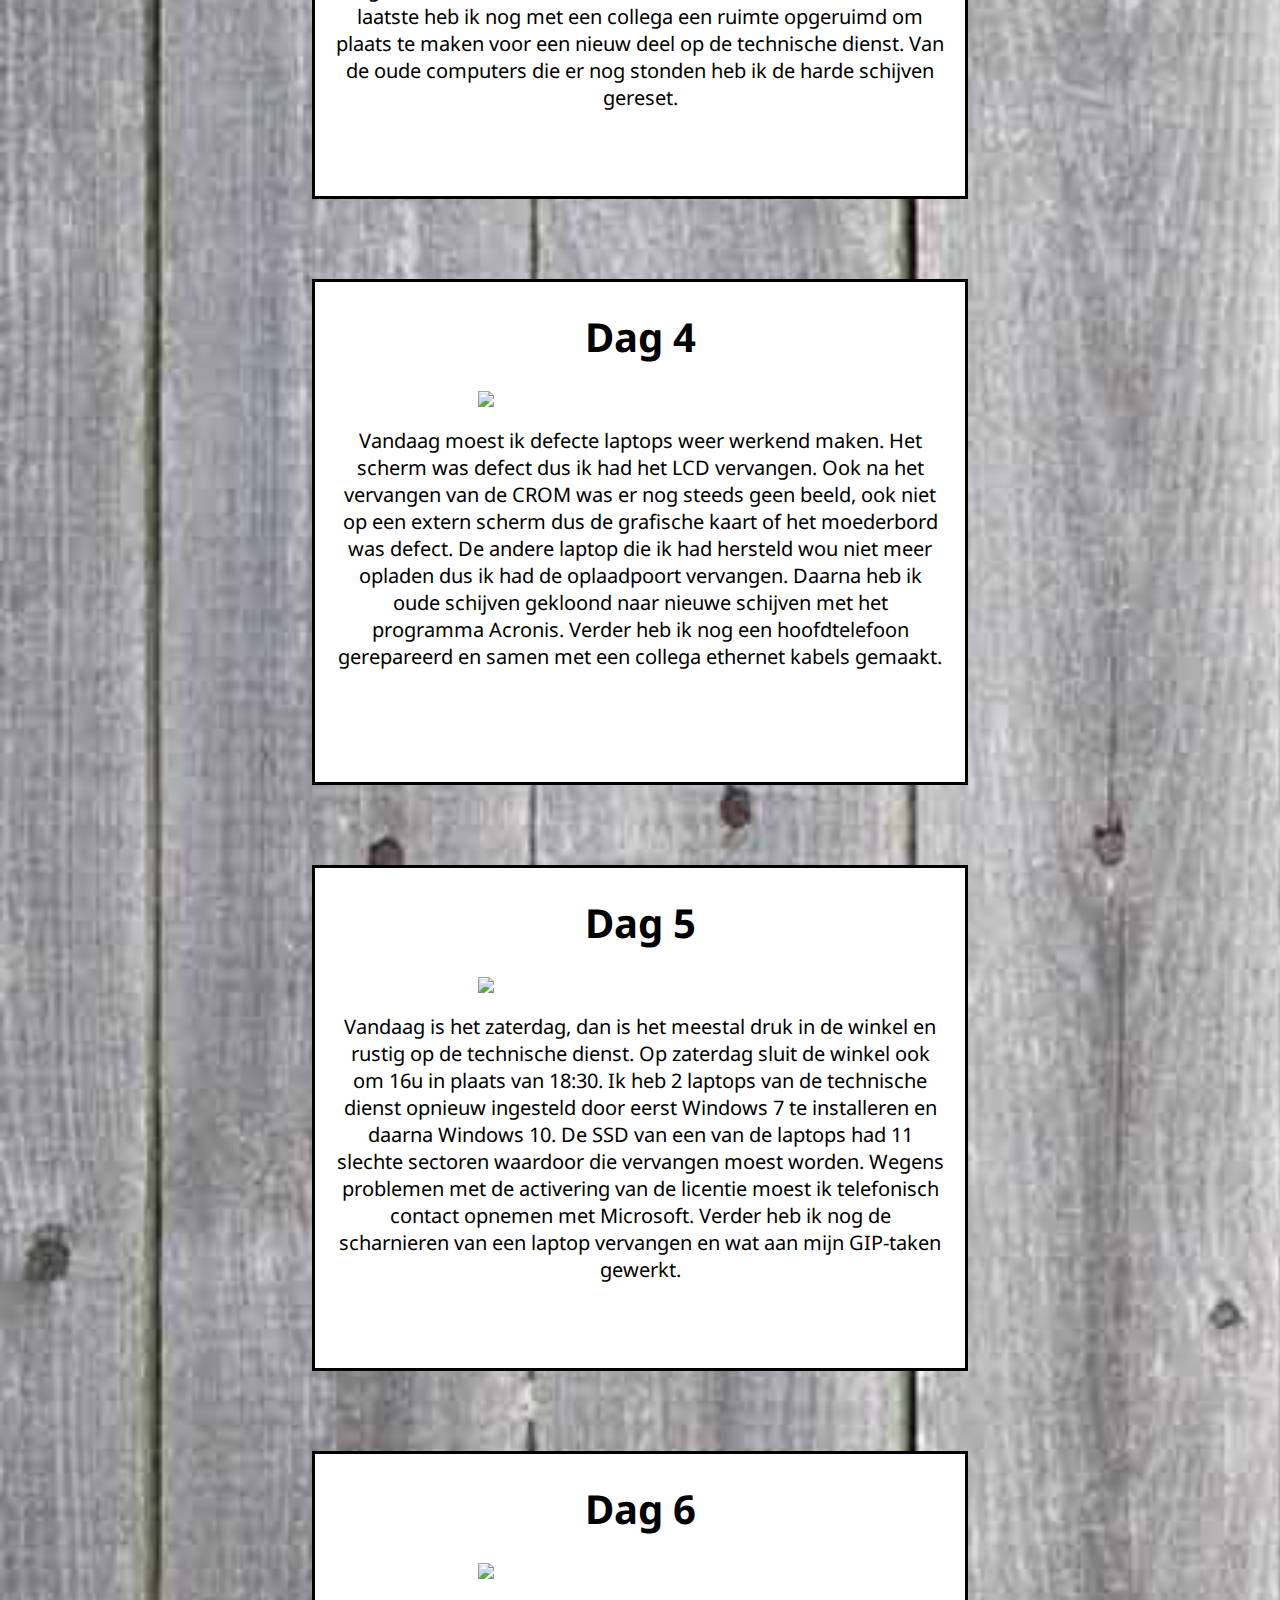
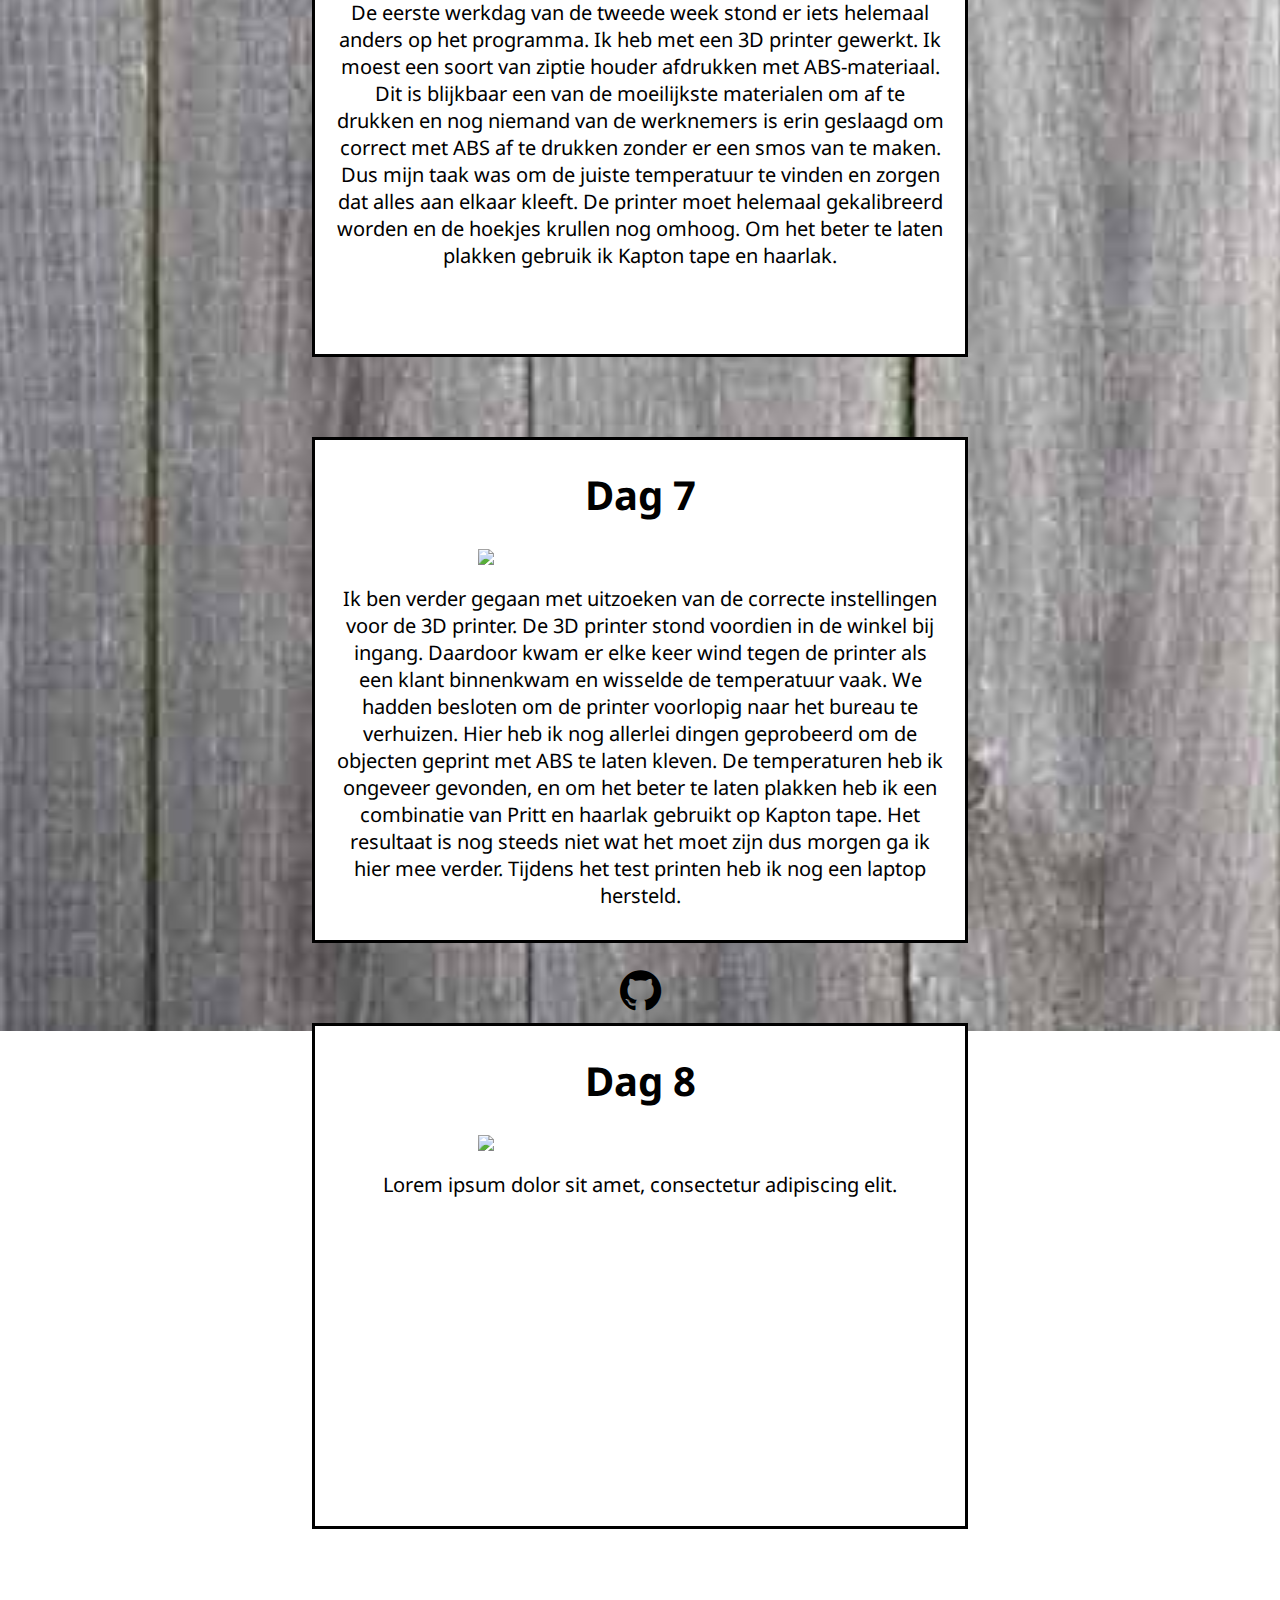
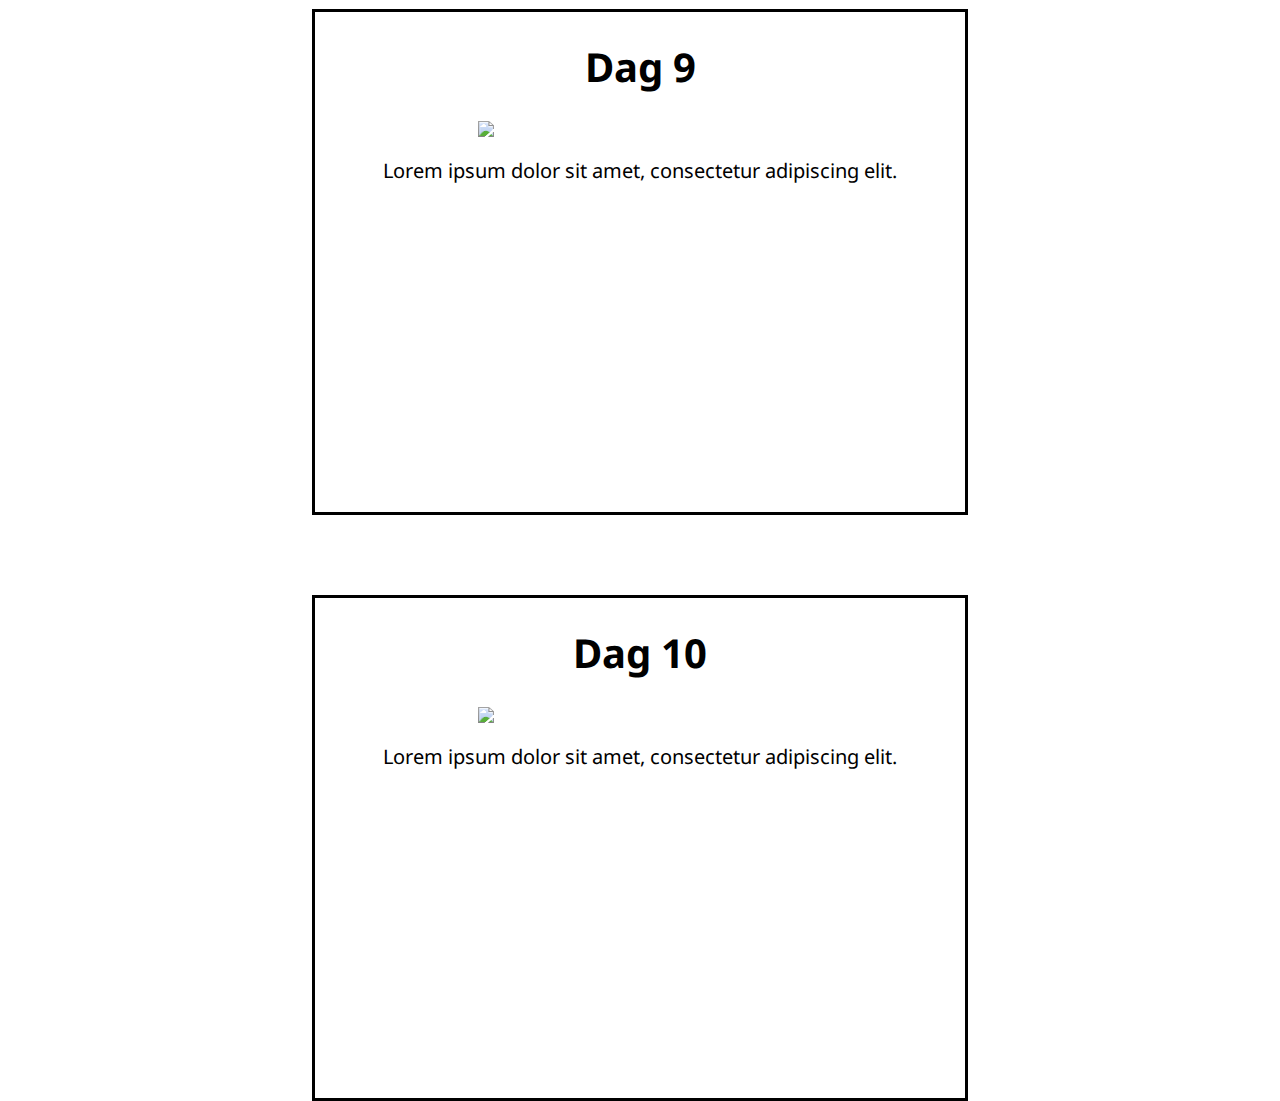
==== commit f21c0818: "Slideshow voor foto's pagina stage" ====
--- a/stage.html
+++ b/stage.html
@@ -9,8 +9,15 @@
     <link rel="stylesheet" href="Style/font-awesome/css/font-awesome.min.css">
     <link href="https://fonts.googleapis.com/css?family=Droid+Sans" rel="stylesheet">
     <link href="https://fonts.googleapis.com/css?family=Wendy+One" rel="stylesheet">
+
+    <link rel="stylesheet" href="Style/lightbox.css" type="text/css" media="screen" />
+    <script type="text/javascript" src="Scripts/prototype.js"></script>
+    <script type="text/javascript" src="Scripts/scriptaculous.js?load=effects"></script>
+    <script type="text/javascript" src="Scripts/lightbox.js"></script>
+
 </head>
 <body>
+
     <ul class="topnav" id="myTopnav">
         <li><a href="index.html">Home</a></li>
         <li><a href="taken.html">Taken</a></li>
@@ -34,7 +41,10 @@
     <div class="fixed-size-container-stage">
         <div class="fixed-size-stage">
             <h1 class="center">Dag 1 - kennismaking</h1>
-            <img class="img-size" src="Img/image-coming-soon.jpg">
+
+            <a href="Img/profielfoto.jpg" title="this is a caption" rel="lightbox[Brussels]"><img class="img-size" src="Img/image-coming-soon.jpg" /></a>
+            <a href="Img/taak1photo.jpg" title="and another caption" rel="lightbox[Brussels]"></a>
+
             <p class="margin-fixed-size beschrijving-taken">In de voormiddag
 Kennismaking met de werknemers en een rondleiding van alle ruimtes. Als inleiding een desktop helemaal demonteren, samen de onderdelen bespreken en opnieuw demonteren. Vervolgens Windows op de computer installeren en volledig up-to-date maken.
 In de namiddag hetzelfde maar dan met een laptop. Op het einde van dag 1 heb ik nog defecte laptops uiteen gehaald en de bruikbare onderdelen gesorteerd.
@@ -63,12 +73,12 @@
         <div class="fixed-size-stage">
             <h1 class="center">Dag 6</h1>
             <img class="img-size" src="Img/image-coming-soon.jpg">
-            <p class="margin-fixed-size beschrijving-taken">Lorem ipsum dolor sit amet, consectetur adipiscing elit. </p>
+            <p class="margin-fixed-size beschrijving-taken">De eerste werkdag van de tweede week stond er iets helemaal anders op het programma. Ik heb met een 3D printer gewerkt. Ik moest een soort van ziptie houder afdrukken met ABS-materiaal. Dit is blijkbaar een van de moeilijkste materialen om af te drukken en nog niemand van de werknemers is erin geslaagd om correct met ABS af te drukken zonder er een smos van te maken. Dus mijn taak was om de juiste temperatuur te vinden en zorgen dat alles aan elkaar kleeft. De printer moet helemaal gekalibreerd worden en de hoekjes krullen nog omhoog. Om het beter te laten plakken gebruik ik Kapton tape en haarlak.</p>
         </div>
         <div class="fixed-size-stage">
             <h1 class="center">Dag 7</h1>
             <img class="img-size" src="Img/image-coming-soon.jpg">
-            <p class="margin-fixed-size beschrijving-taken">Lorem ipsum dolor sit amet, consectetur adipiscing elit. </p>
+            <p class="margin-fixed-size beschrijving-taken">Ik ben verder gegaan met uitzoeken van de correcte instellingen voor de 3D printer. De 3D printer stond voordien in de winkel bij ingang. Daardoor kwam er elke keer wind tegen de printer als een klant binnenkwam en wisselde de temperatuur vaak. We hadden besloten om de printer voorlopig naar het bureau te verhuizen. Hier heb ik nog allerlei dingen geprobeerd om de objecten geprint met ABS te laten kleven. De temperaturen heb ik ongeveer gevonden, en om het beter te laten plakken heb ik een combinatie van Pritt en haarlak gebruikt op Kapton tape. Het resultaat is nog steeds niet wat het moet zijn dus morgen ga ik hier mee verder. Tijdens het test printen heb ik nog een laptop hersteld.</p>
         </div>
         <div class="fixed-size-stage">
             <h1 class="center">Dag 8</h1>
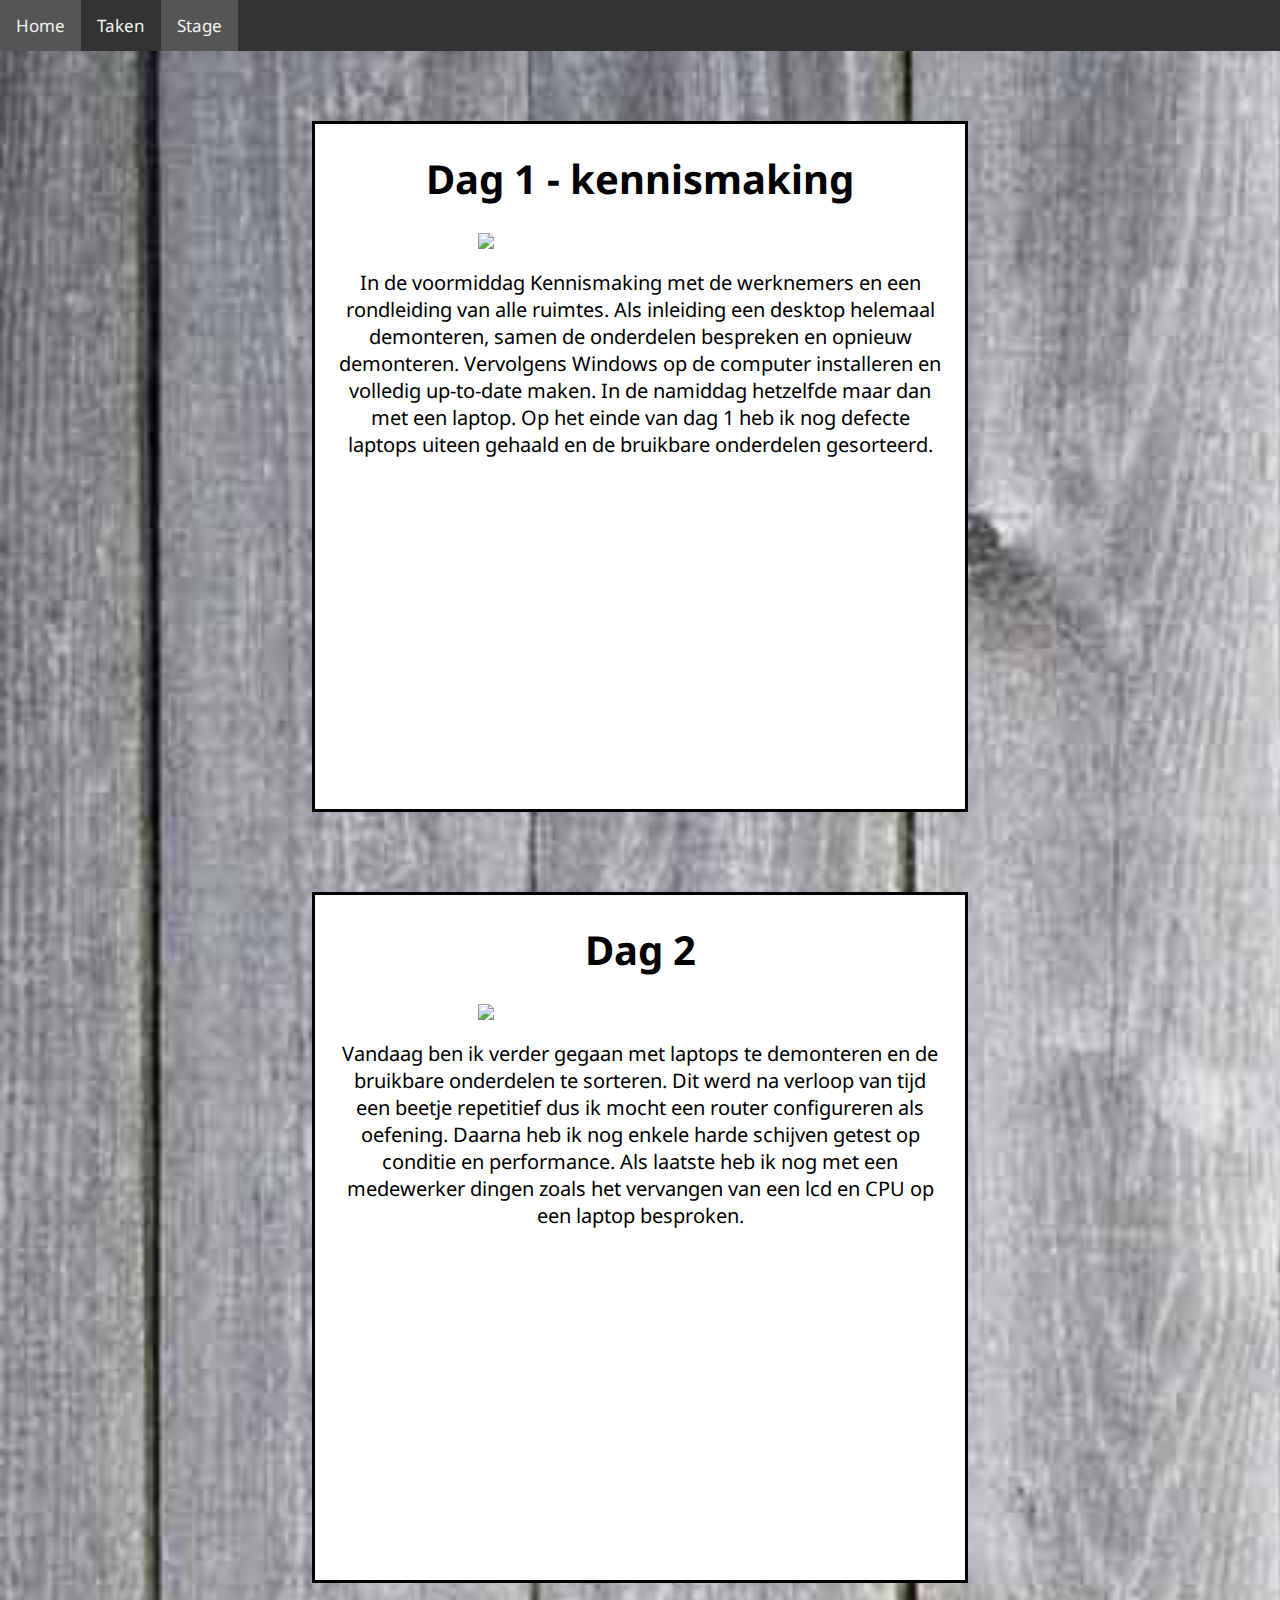
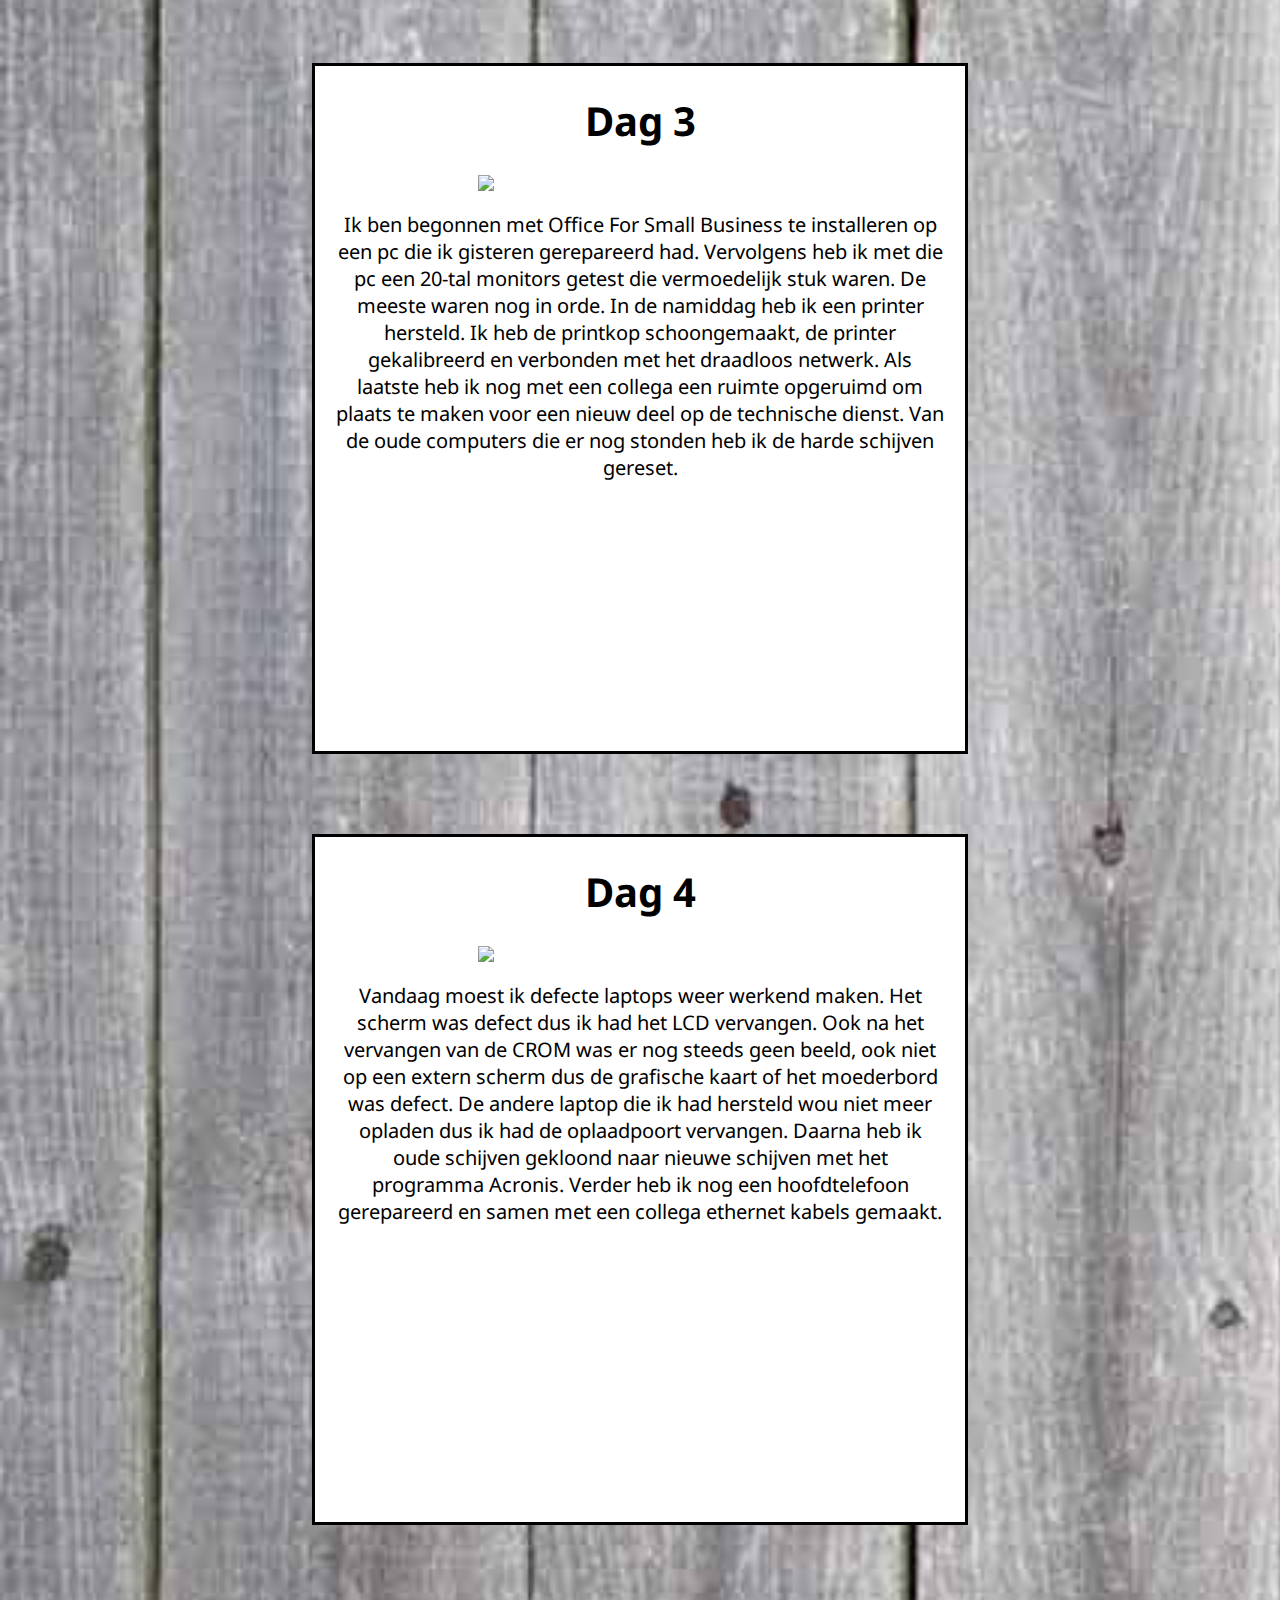
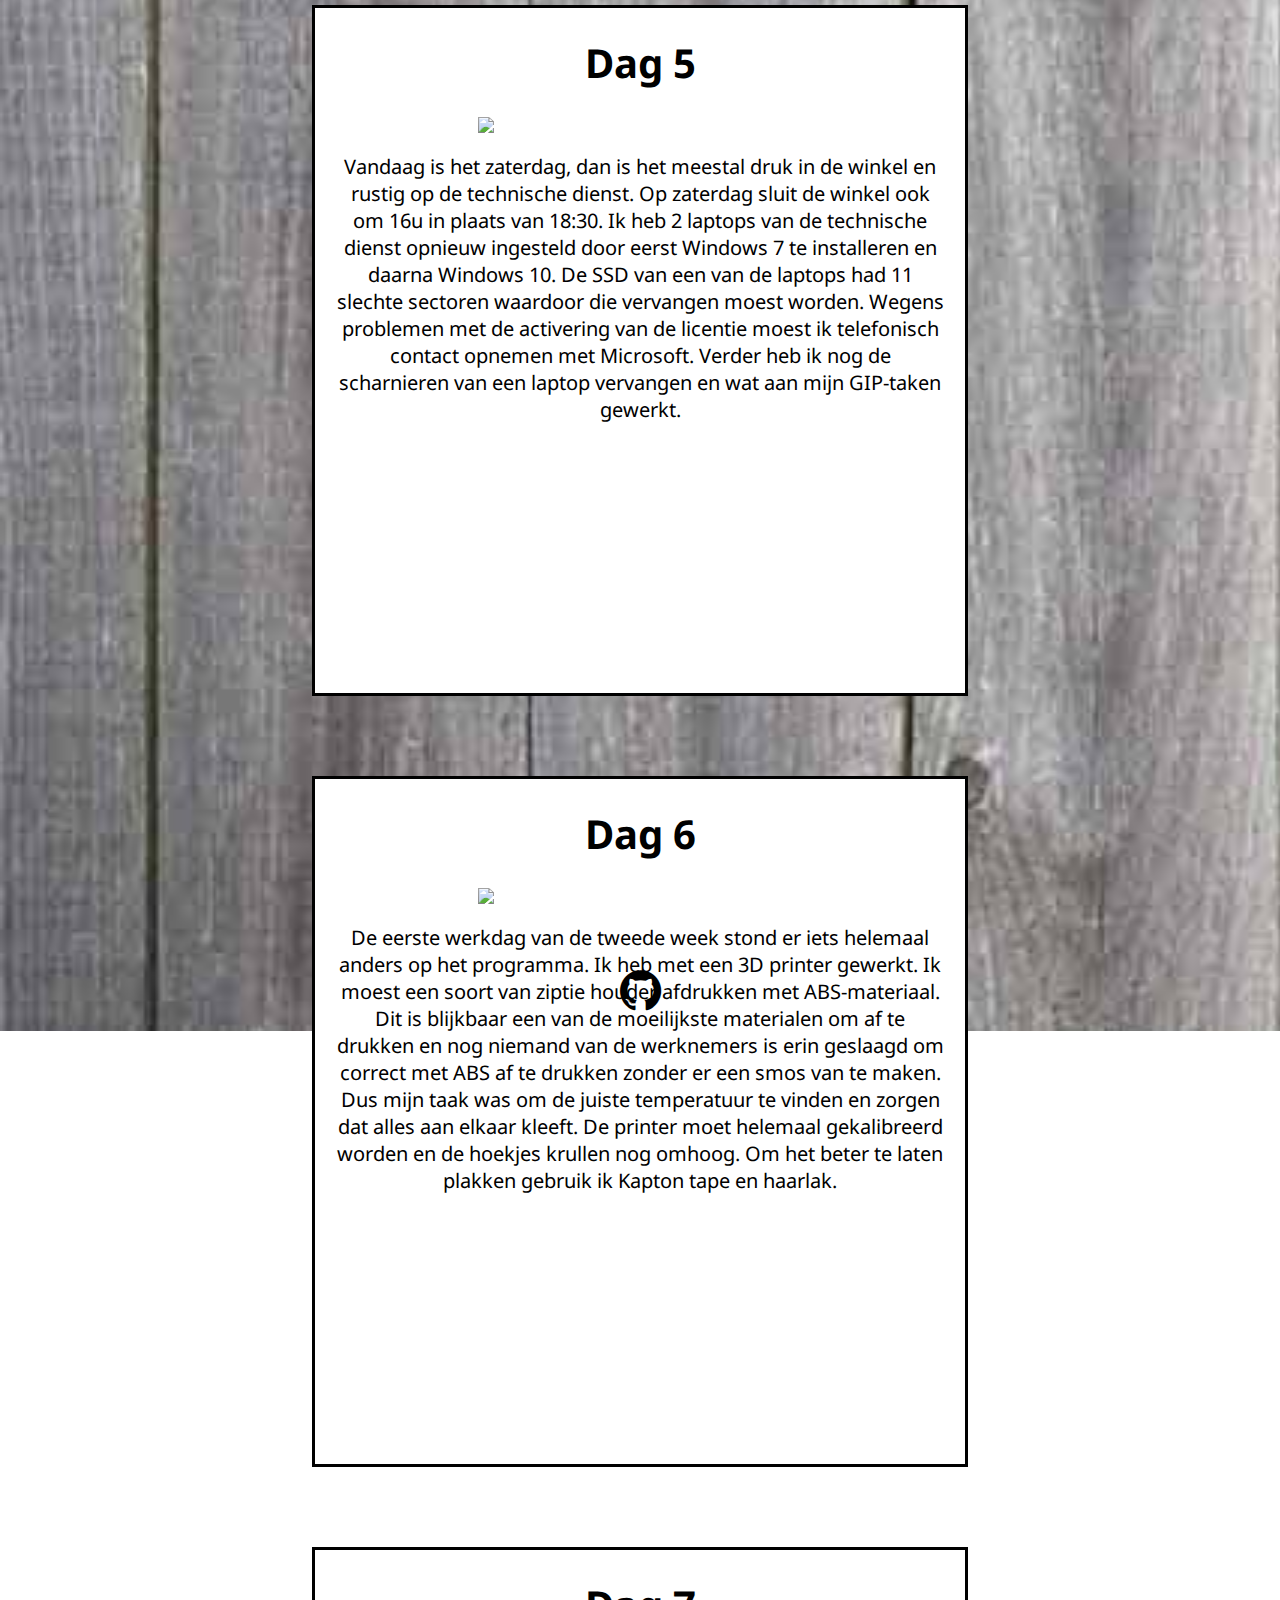
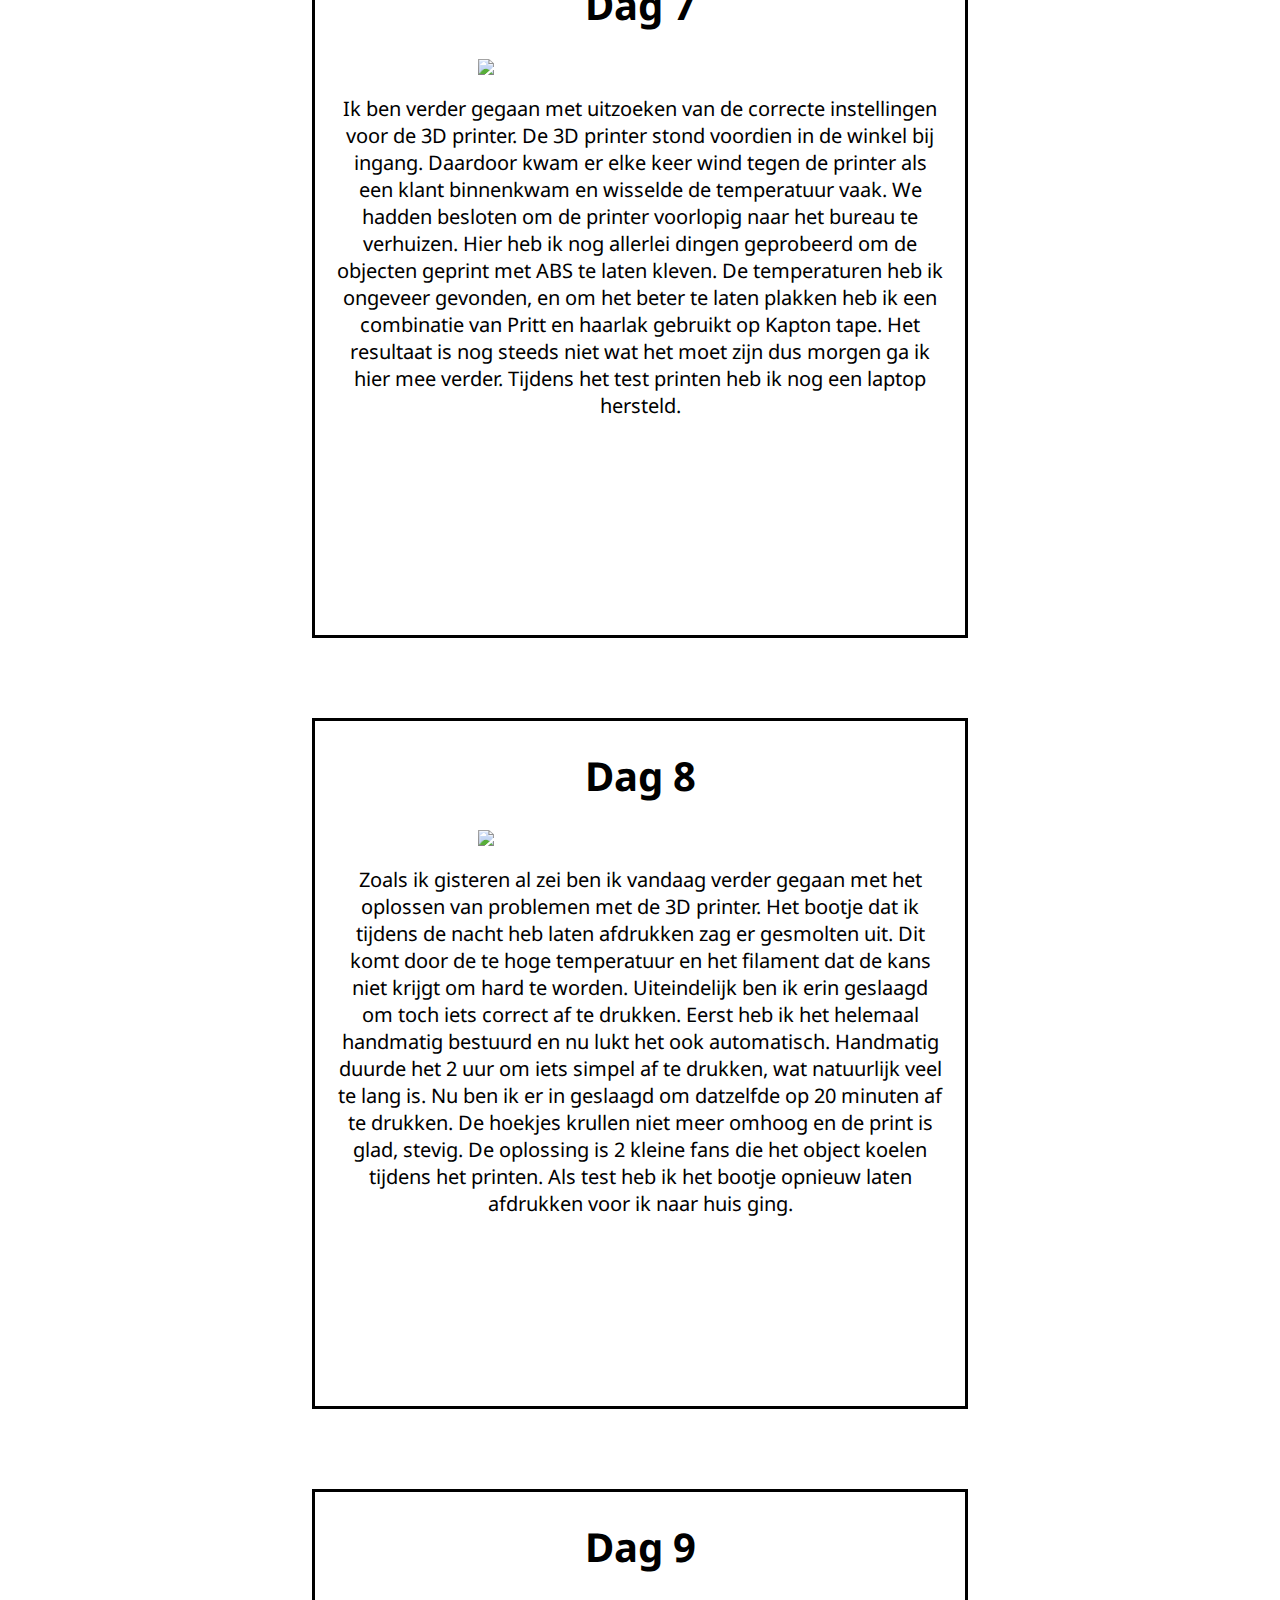
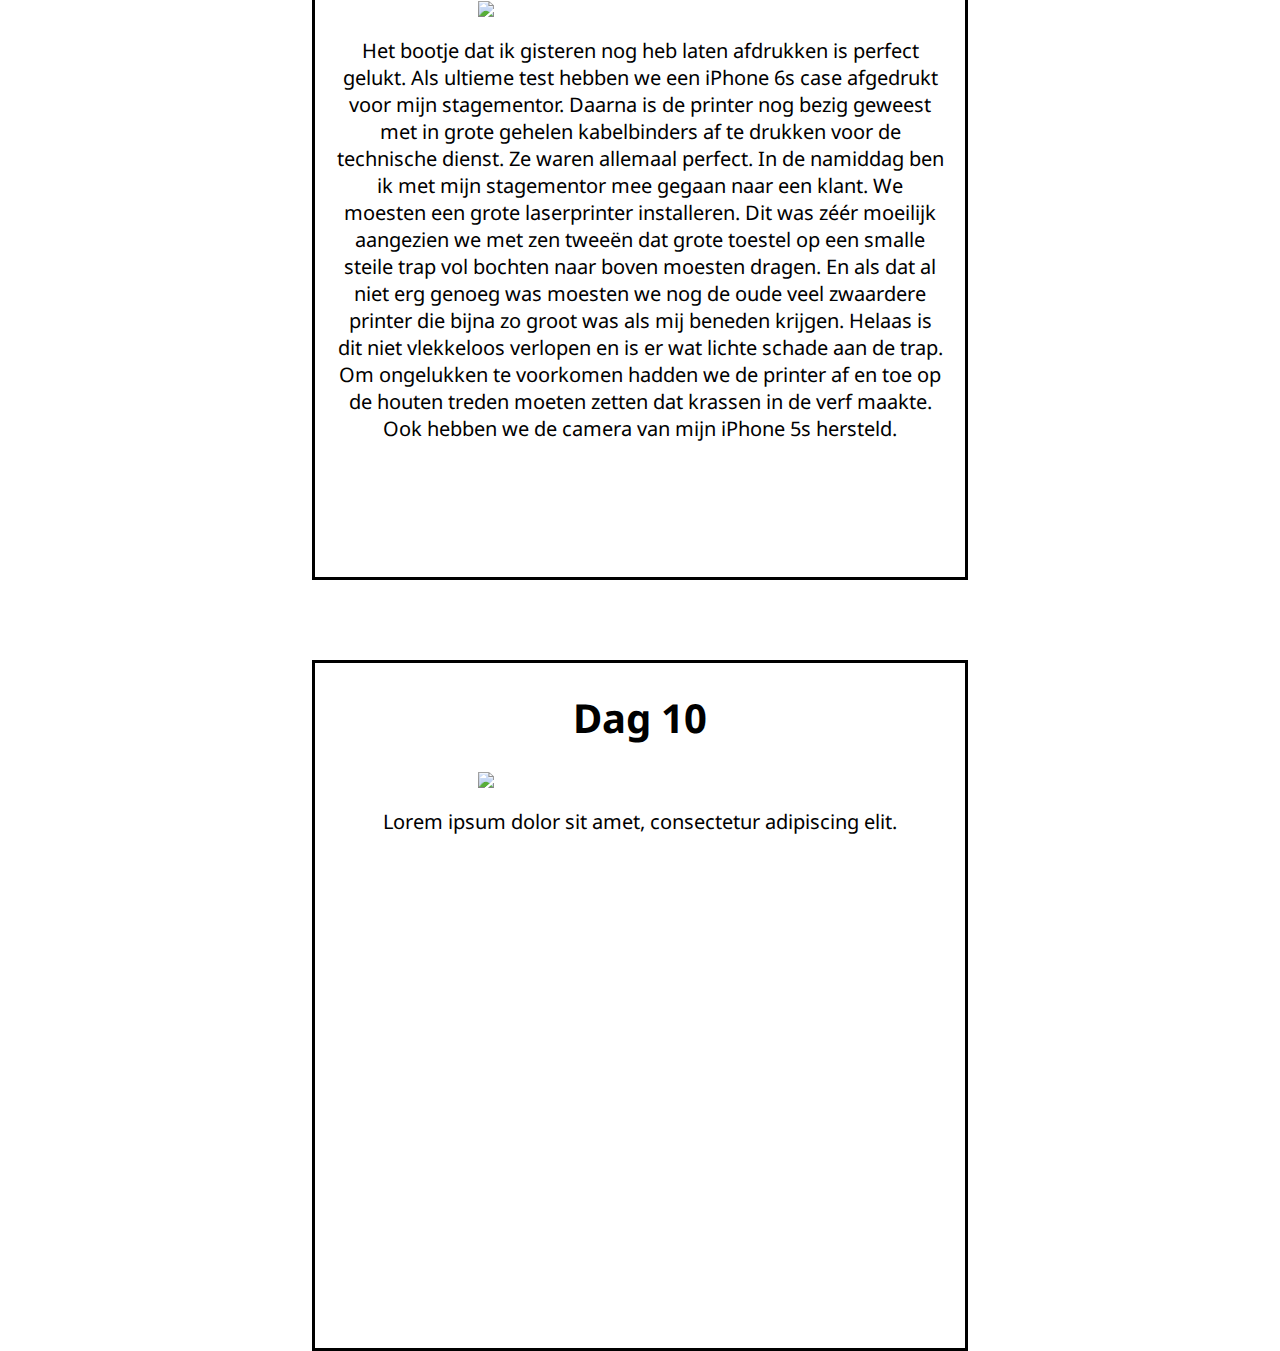
==== commit 98b916f0: "Stageverslag dag 9 toegevoegd" ====
--- a/stage.html
+++ b/stage.html
@@ -83,12 +83,12 @@
         <div class="fixed-size-stage">
             <h1 class="center">Dag 8</h1>
             <img class="img-size" src="Img/image-coming-soon.jpg">
-            <p class="margin-fixed-size beschrijving-taken">Lorem ipsum dolor sit amet, consectetur adipiscing elit. </p>
+            <p class="margin-fixed-size beschrijving-taken">Zoals ik gisteren al zei ben ik vandaag verder gegaan met het oplossen van problemen met de 3D printer. Het bootje dat ik tijdens de nacht heb laten afdrukken zag er gesmolten uit. Dit komt door de te hoge temperatuur en het filament dat de kans niet krijgt om hard te worden. Uiteindelijk ben ik erin geslaagd om toch iets correct af te drukken. Eerst heb ik het helemaal handmatig bestuurd en nu lukt het ook automatisch. Handmatig duurde het 2 uur om iets simpel af te drukken, wat natuurlijk veel te lang is. Nu ben ik er in geslaagd om datzelfde op 20 minuten af te drukken. De hoekjes krullen niet meer omhoog en de print is glad, stevig. De oplossing is 2 kleine fans die het object koelen tijdens het printen. Als test heb ik het bootje opnieuw laten afdrukken voor ik naar huis ging.</p>
         </div>
         <div class="fixed-size-stage">
             <h1 class="center">Dag 9</h1>
             <img class="img-size" src="Img/image-coming-soon.jpg">
-            <p class="margin-fixed-size beschrijving-taken">Lorem ipsum dolor sit amet, consectetur adipiscing elit. </p>
+            <p class="margin-fixed-size beschrijving-taken">Het bootje dat ik gisteren nog heb laten afdrukken is perfect gelukt. Als ultieme test hebben we een iPhone 6s case afgedrukt voor mijn stagementor. Daarna is de printer nog bezig geweest met in grote gehelen kabelbinders af te drukken voor de technische dienst. Ze waren allemaal perfect. In de namiddag ben ik met mijn stagementor mee gegaan naar een klant. We moesten een grote laserprinter installeren. Dit was zéér moeilijk aangezien we met zen tweeën dat grote toestel op een smalle steile trap vol bochten naar boven moesten dragen. En als dat al niet erg genoeg was moesten we nog de oude veel zwaardere printer die bijna zo groot was als mij beneden krijgen. Helaas is dit niet vlekkeloos verlopen en is er wat lichte schade aan de trap. Om ongelukken te voorkomen hadden we de printer af en toe op de houten treden moeten zetten dat krassen in de verf maakte. Ook hebben we de camera van mijn iPhone 5s hersteld.</p>
         </div>
         <div class="fixed-size-stage">
             <h1 class="center">Dag 10</h1>
--- a/Style/main.css
+++ b/Style/main.css
@@ -190,7 +190,7 @@
      .fixed-size-stage {
          width: 650px;
          max-width: 650px;
-         height: 500px;
+         height: 685px;
          background-color: #FFF;
          border-style: solid;
          margin-bottom: 80px;
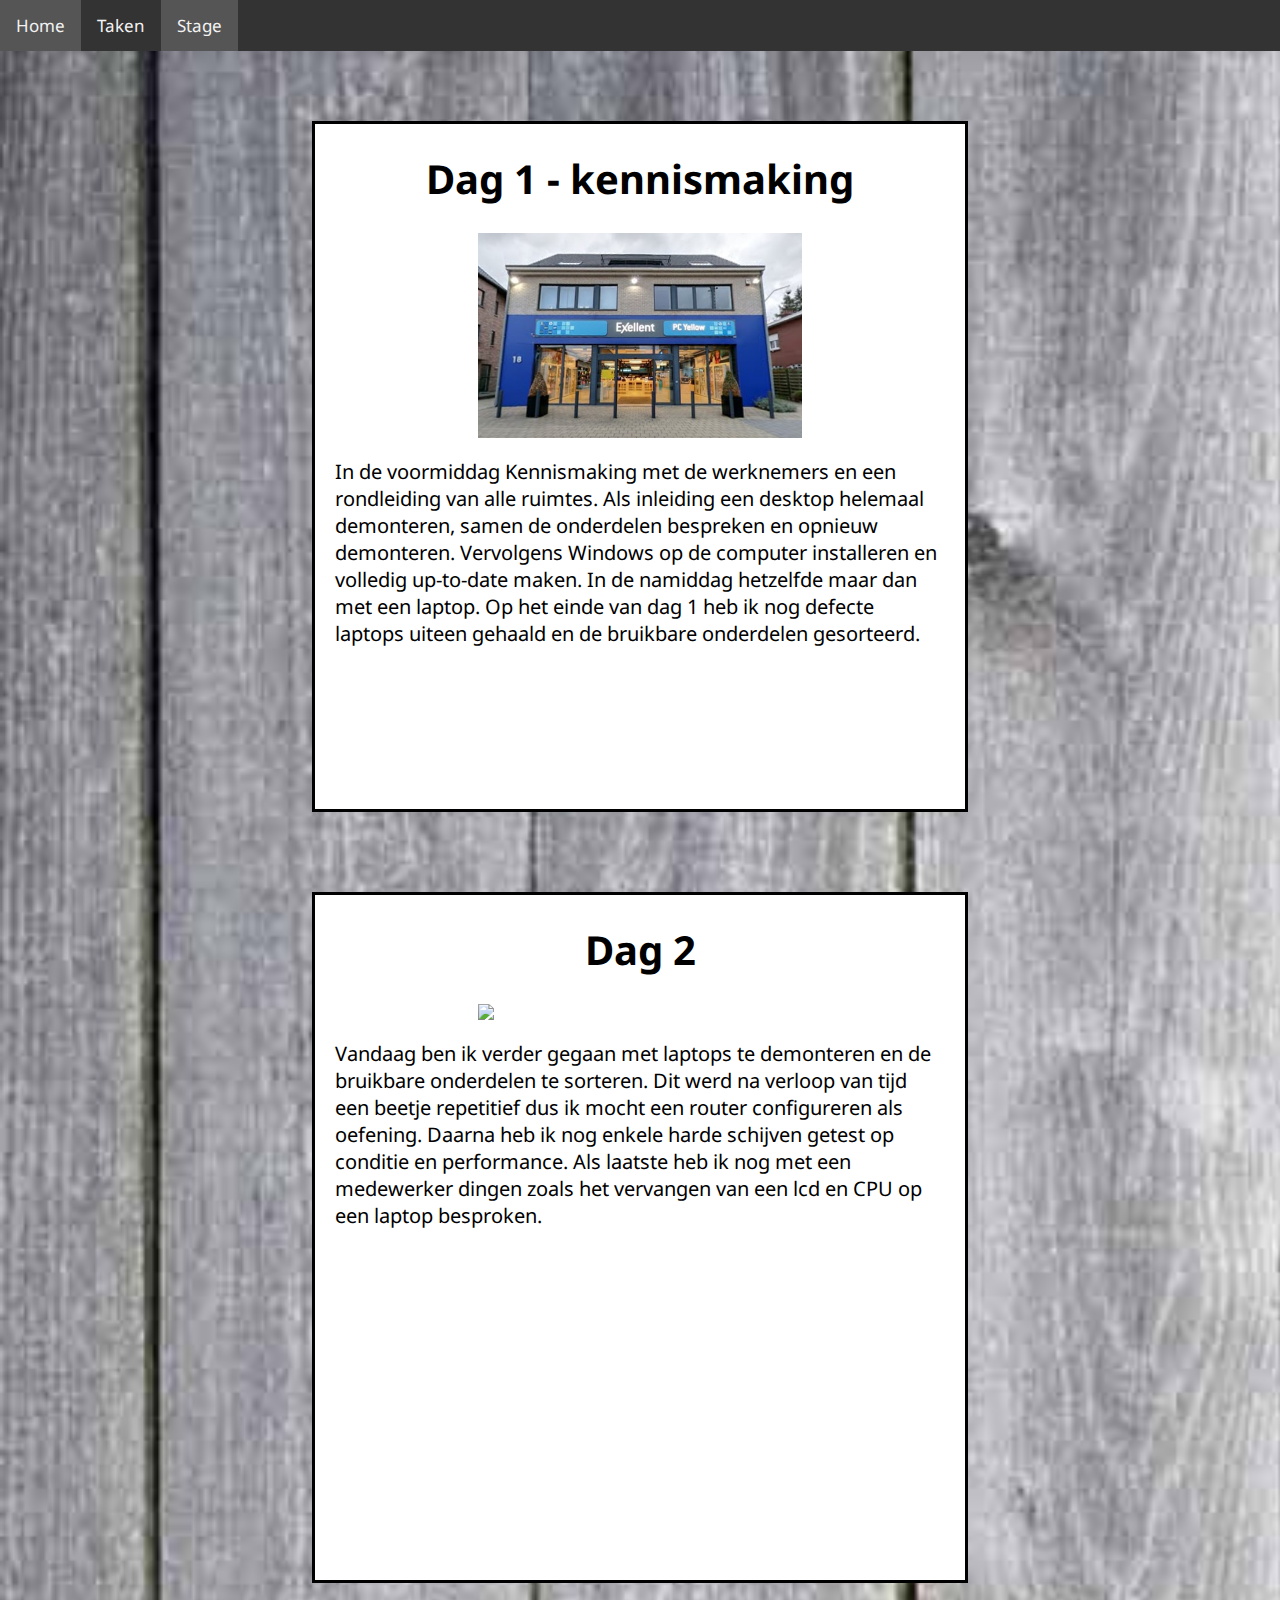
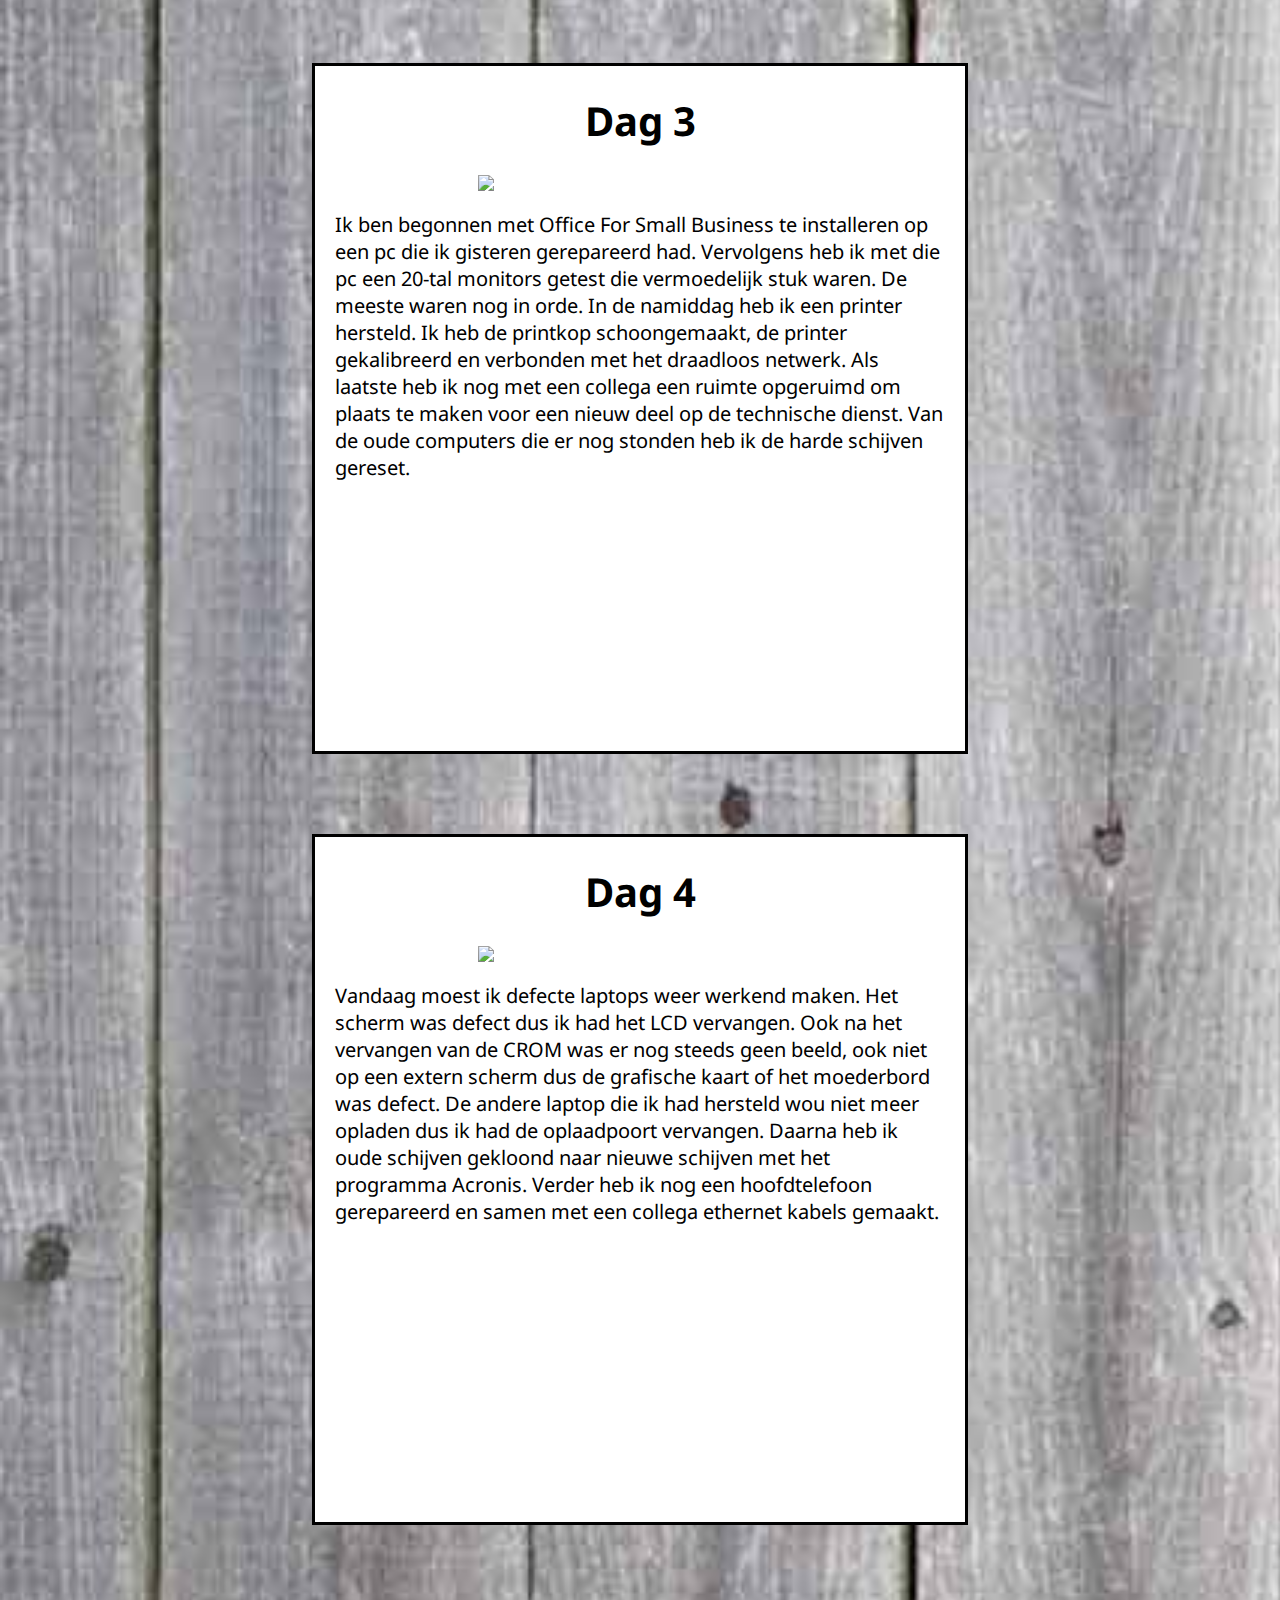
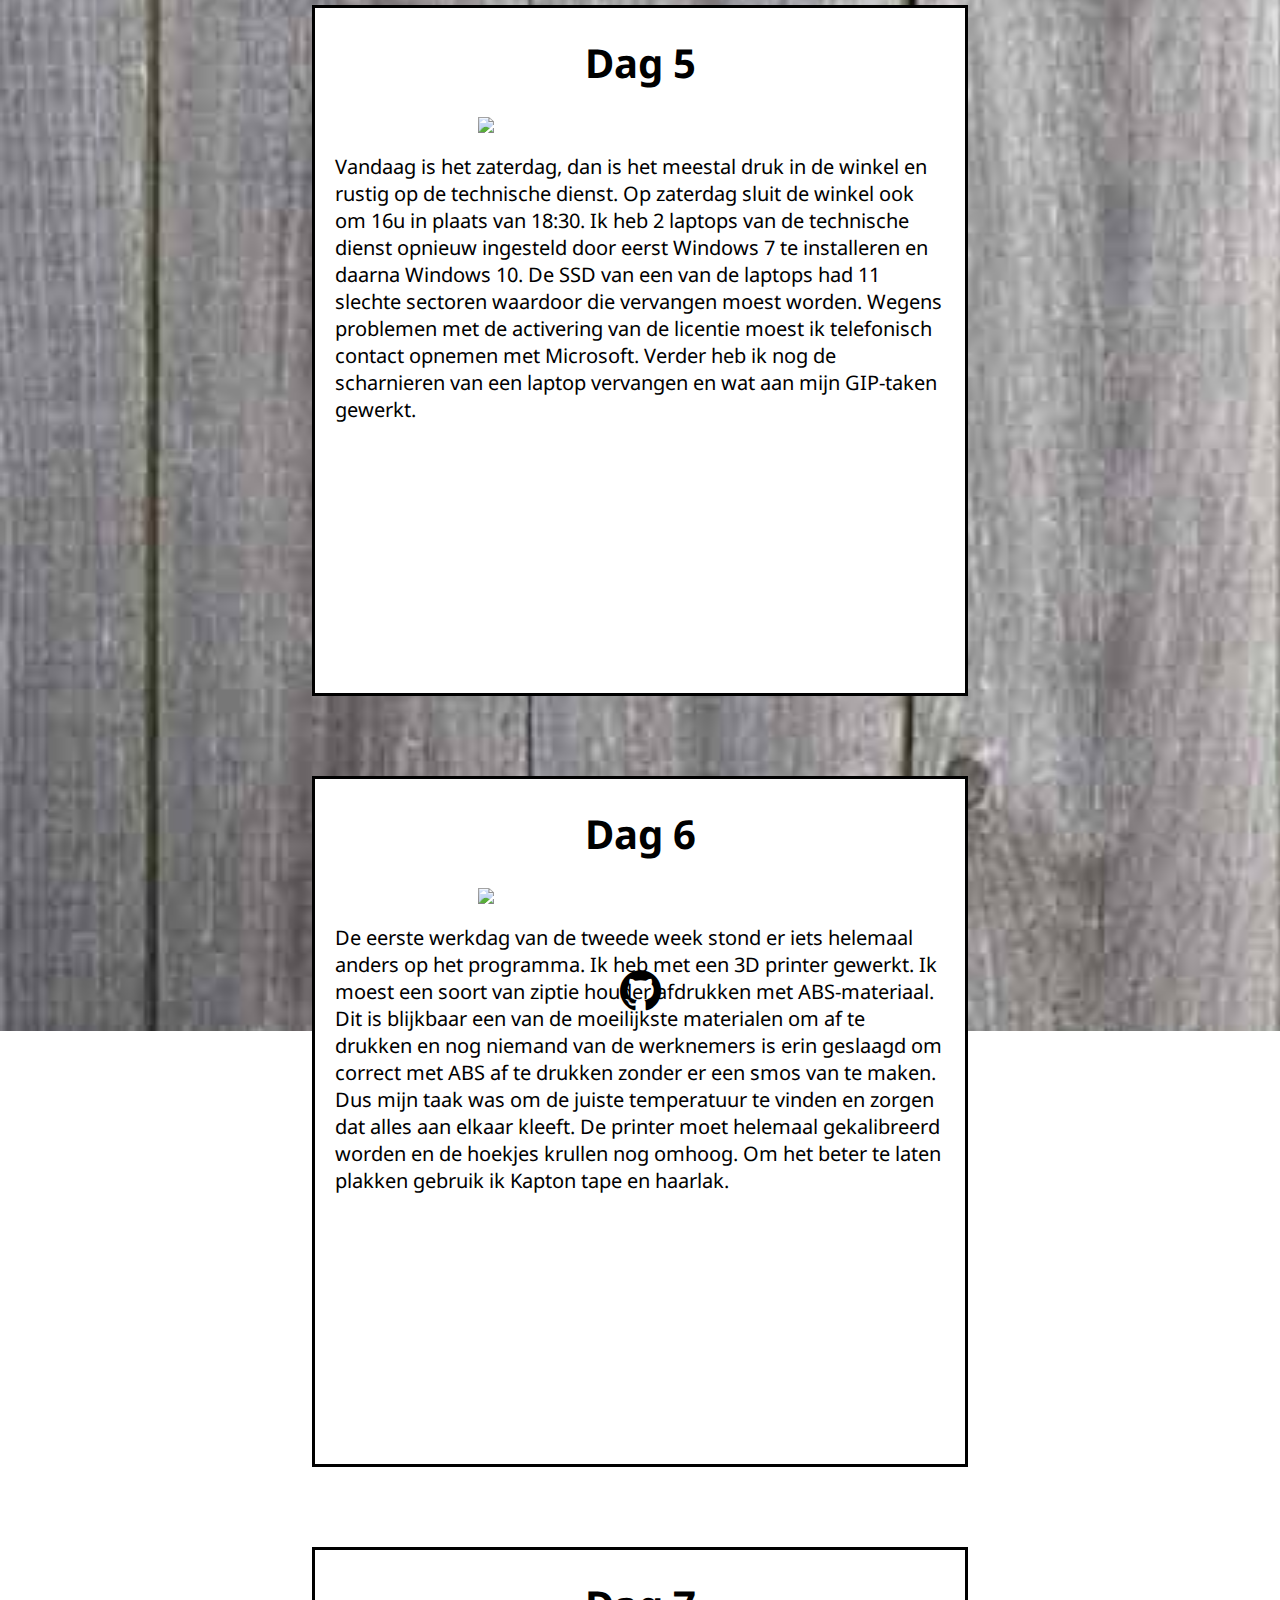
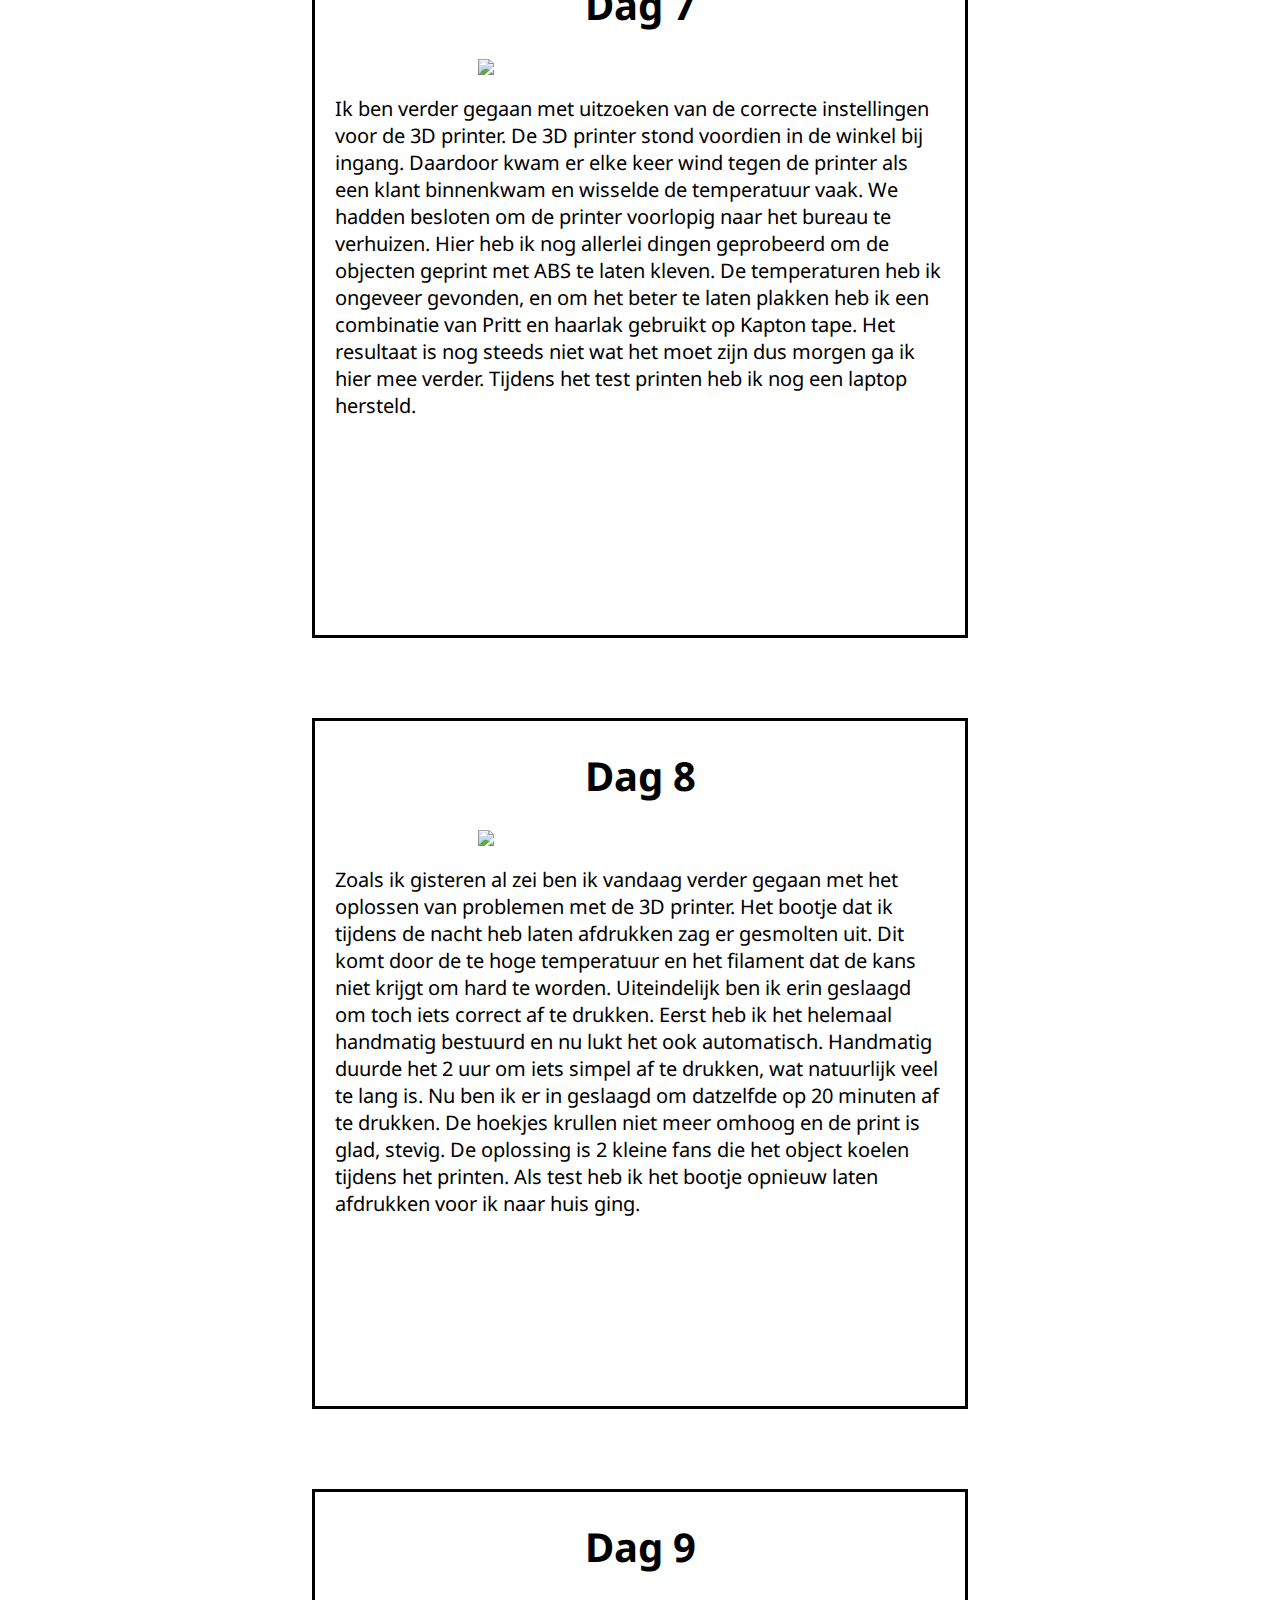
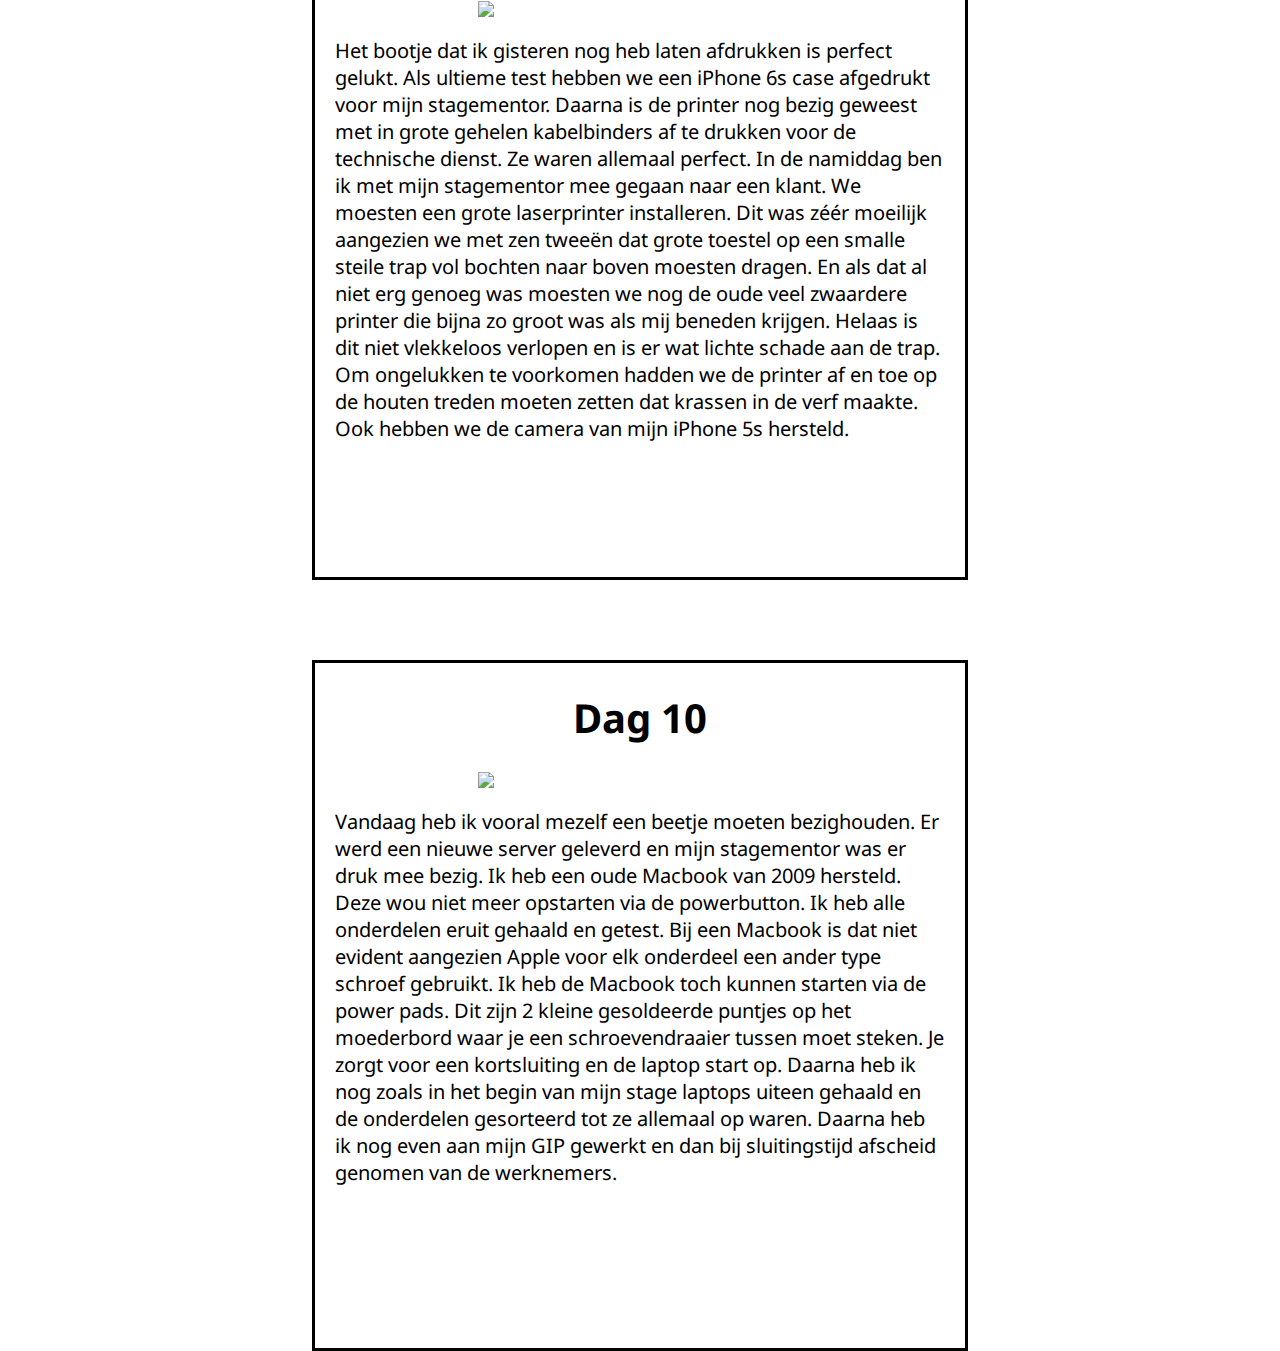
==== commit b119ac9d: "Stagefoto's dag 1 toegevoegd" ====
--- a/stage.html
+++ b/stage.html
@@ -1,106 +1,107 @@
-﻿<!DOCTYPE html>
-<html>
-<head>
-    <title>GIP Website</title>
-    <meta charset="utf-8" />
-    <meta name="viewport" content="width=device-width, initial-scale=1.0">
-    <link rel="icon" type="image/png" href="Img/favicon2.ico">
-    <link rel="stylesheet" href="Style/main.css" />
-    <link rel="stylesheet" href="Style/font-awesome/css/font-awesome.min.css">
-    <link href="https://fonts.googleapis.com/css?family=Droid+Sans" rel="stylesheet">
-    <link href="https://fonts.googleapis.com/css?family=Wendy+One" rel="stylesheet">
-
+﻿<!DOCTYPE html>
+<html>
+<head>
+    <title>GIP Website</title>
+    <meta charset="utf-8" />
+    <meta name="viewport" content="width=device-width, initial-scale=1.0">
+    <link rel="icon" type="image/png" href="Img/favicon2.ico">
+    <link rel="stylesheet" href="Style/main.css" />
+    <link rel="stylesheet" href="Style/font-awesome/css/font-awesome.min.css">
+    <link href="https://fonts.googleapis.com/css?family=Droid+Sans" rel="stylesheet">
+    <link href="https://fonts.googleapis.com/css?family=Wendy+One" rel="stylesheet">
+
     <link rel="stylesheet" href="Style/lightbox.css" type="text/css" media="screen" />
-    <script type="text/javascript" src="Scripts/prototype.js"></script>
-    <script type="text/javascript" src="Scripts/scriptaculous.js?load=effects"></script>
-    <script type="text/javascript" src="Scripts/lightbox.js"></script>
-
-</head>
-<body>
-
-    <ul class="topnav" id="myTopnav">
-        <li><a href="index.html">Home</a></li>
-        <li><a href="taken.html">Taken</a></li>
-        <li><a href="stage.html" class="navHighlight">Stage</a></li>
-        <li class="icon">
-            <a href="javascript:void(0);" onclick="toggleMenu()">&#9776;</a>
-        </li>
-    </ul>
-    <script>
-
-    function toggleMenu() {
-        var x = document.getElementById("myTopnav");
-        if (x.className === "topnav") {
-            x.className += " responsive";
-    } else {
-        x.className = "topnav";
-    }
-}
-    </script>
-
-    <div class="fixed-size-container-stage">
-        <div class="fixed-size-stage">
-            <h1 class="center">Dag 1 - kennismaking</h1>
-
-            <a href="Img/profielfoto.jpg" title="this is a caption" rel="lightbox[Brussels]"><img class="img-size" src="Img/image-coming-soon.jpg" /></a>
-            <a href="Img/taak1photo.jpg" title="and another caption" rel="lightbox[Brussels]"></a>
-
-            <p class="margin-fixed-size beschrijving-taken">In de voormiddag
-Kennismaking met de werknemers en een rondleiding van alle ruimtes. Als inleiding een desktop helemaal demonteren, samen de onderdelen bespreken en opnieuw demonteren. Vervolgens Windows op de computer installeren en volledig up-to-date maken.
-In de namiddag hetzelfde maar dan met een laptop. Op het einde van dag 1 heb ik nog defecte laptops uiteen gehaald en de bruikbare onderdelen gesorteerd.
-</p>
-        </div>
-        <div class="fixed-size-stage">
-            <h1 class="center">Dag 2</h1>
-            <img class="img-size" src="Img/image-coming-soon.jpg">
-            <p class="margin-fixed-size beschrijving-taken">Vandaag ben ik verder gegaan met laptops te demonteren en de bruikbare onderdelen te sorteren. Dit werd na verloop van tijd een beetje repetitief dus ik mocht een router configureren als oefening. Daarna heb ik nog enkele harde schijven getest op conditie en performance. Als laatste heb ik nog met een medewerker dingen zoals het vervangen van een lcd en CPU op een laptop besproken.</p>
-        </div>
-        <div class="fixed-size-stage">
-            <h1 class="center">Dag 3</h1>
-            <img class="img-size" src="Img/image-coming-soon.jpg">
-            <p class="margin-fixed-size beschrijving-taken">Ik ben begonnen met Office For Small Business te installeren op een pc die ik gisteren gerepareerd had. Vervolgens heb ik met die pc een 20-tal monitors getest die vermoedelijk stuk waren. De meeste waren nog in orde. In de namiddag heb ik een printer hersteld. Ik heb de printkop schoongemaakt, de printer gekalibreerd en verbonden met het draadloos netwerk. Als laatste heb ik nog met een collega een ruimte opgeruimd om plaats te maken voor een nieuw deel op de technische dienst. Van de oude computers die er nog stonden heb ik de harde schijven gereset.</p>
-        </div>
-        <div class="fixed-size-stage">
-            <h1 class="center">Dag 4</h1>
-            <img class="img-size" src="Img/image-coming-soon.jpg">
-            <p class="margin-fixed-size beschrijving-taken">Vandaag moest ik defecte laptops weer werkend maken. Het scherm was defect dus ik had het LCD vervangen. Ook na het vervangen van de CROM was er nog steeds geen beeld, ook niet op een extern scherm dus de grafische kaart of het moederbord was defect. De andere laptop die ik had hersteld wou niet meer opladen dus ik had de oplaadpoort vervangen. Daarna heb ik oude schijven gekloond naar nieuwe schijven met het programma Acronis. Verder heb ik nog een hoofdtelefoon gerepareerd en samen met een collega ethernet kabels gemaakt.</p>
-        </div>
-        <div class="fixed-size-stage">
-            <h1 class="center">Dag 5</h1>
-            <img class="img-size" src="Img/image-coming-soon.jpg">
-            <p class="margin-fixed-size beschrijving-taken">Vandaag is het zaterdag, dan is het meestal druk in de winkel en rustig op de technische dienst. Op zaterdag sluit de winkel ook om 16u in plaats van 18:30. Ik heb 2 laptops van de technische dienst opnieuw ingesteld door eerst Windows 7 te installeren en daarna Windows 10. De SSD van een van de laptops had 11 slechte sectoren waardoor die vervangen moest worden. Wegens problemen met de activering van de licentie moest ik telefonisch contact opnemen met Microsoft. Verder heb ik nog de scharnieren van een laptop vervangen en wat aan mijn GIP-taken gewerkt.</p>
-        </div>
-        <div class="fixed-size-stage">
-            <h1 class="center">Dag 6</h1>
-            <img class="img-size" src="Img/image-coming-soon.jpg">
-            <p class="margin-fixed-size beschrijving-taken">De eerste werkdag van de tweede week stond er iets helemaal anders op het programma. Ik heb met een 3D printer gewerkt. Ik moest een soort van ziptie houder afdrukken met ABS-materiaal. Dit is blijkbaar een van de moeilijkste materialen om af te drukken en nog niemand van de werknemers is erin geslaagd om correct met ABS af te drukken zonder er een smos van te maken. Dus mijn taak was om de juiste temperatuur te vinden en zorgen dat alles aan elkaar kleeft. De printer moet helemaal gekalibreerd worden en de hoekjes krullen nog omhoog. Om het beter te laten plakken gebruik ik Kapton tape en haarlak.</p>
-        </div>
-        <div class="fixed-size-stage">
-            <h1 class="center">Dag 7</h1>
-            <img class="img-size" src="Img/image-coming-soon.jpg">
-            <p class="margin-fixed-size beschrijving-taken">Ik ben verder gegaan met uitzoeken van de correcte instellingen voor de 3D printer. De 3D printer stond voordien in de winkel bij ingang. Daardoor kwam er elke keer wind tegen de printer als een klant binnenkwam en wisselde de temperatuur vaak. We hadden besloten om de printer voorlopig naar het bureau te verhuizen. Hier heb ik nog allerlei dingen geprobeerd om de objecten geprint met ABS te laten kleven. De temperaturen heb ik ongeveer gevonden, en om het beter te laten plakken heb ik een combinatie van Pritt en haarlak gebruikt op Kapton tape. Het resultaat is nog steeds niet wat het moet zijn dus morgen ga ik hier mee verder. Tijdens het test printen heb ik nog een laptop hersteld.</p>
-        </div>
-        <div class="fixed-size-stage">
-            <h1 class="center">Dag 8</h1>
-            <img class="img-size" src="Img/image-coming-soon.jpg">
-            <p class="margin-fixed-size beschrijving-taken">Zoals ik gisteren al zei ben ik vandaag verder gegaan met het oplossen van problemen met de 3D printer. Het bootje dat ik tijdens de nacht heb laten afdrukken zag er gesmolten uit. Dit komt door de te hoge temperatuur en het filament dat de kans niet krijgt om hard te worden. Uiteindelijk ben ik erin geslaagd om toch iets correct af te drukken. Eerst heb ik het helemaal handmatig bestuurd en nu lukt het ook automatisch. Handmatig duurde het 2 uur om iets simpel af te drukken, wat natuurlijk veel te lang is. Nu ben ik er in geslaagd om datzelfde op 20 minuten af te drukken. De hoekjes krullen niet meer omhoog en de print is glad, stevig. De oplossing is 2 kleine fans die het object koelen tijdens het printen. Als test heb ik het bootje opnieuw laten afdrukken voor ik naar huis ging.</p>
-        </div>
-        <div class="fixed-size-stage">
-            <h1 class="center">Dag 9</h1>
-            <img class="img-size" src="Img/image-coming-soon.jpg">
-            <p class="margin-fixed-size beschrijving-taken">Het bootje dat ik gisteren nog heb laten afdrukken is perfect gelukt. Als ultieme test hebben we een iPhone 6s case afgedrukt voor mijn stagementor. Daarna is de printer nog bezig geweest met in grote gehelen kabelbinders af te drukken voor de technische dienst. Ze waren allemaal perfect. In de namiddag ben ik met mijn stagementor mee gegaan naar een klant. We moesten een grote laserprinter installeren. Dit was zéér moeilijk aangezien we met zen tweeën dat grote toestel op een smalle steile trap vol bochten naar boven moesten dragen. En als dat al niet erg genoeg was moesten we nog de oude veel zwaardere printer die bijna zo groot was als mij beneden krijgen. Helaas is dit niet vlekkeloos verlopen en is er wat lichte schade aan de trap. Om ongelukken te voorkomen hadden we de printer af en toe op de houten treden moeten zetten dat krassen in de verf maakte. Ook hebben we de camera van mijn iPhone 5s hersteld.</p>
-        </div>
-        <div class="fixed-size-stage">
-            <h1 class="center">Dag 10</h1>
-            <img class="img-size" src="Img/image-coming-soon.jpg">
-            <p class="margin-fixed-size beschrijving-taken">Lorem ipsum dolor sit amet, consectetur adipiscing elit. </p>
-        </div>
-    </div>
-
+    <script type="text/javascript" src="Scripts/prototype.js"></script>
+    <script type="text/javascript" src="Scripts/scriptaculous.js?load=effects"></script>
+    <script type="text/javascript" src="Scripts/lightbox.js"></script>
+
+</head>
+<body>
+
+    <ul class="topnav" id="myTopnav">
+        <li><a href="index.html">Home</a></li>
+        <li><a href="taken.html">Taken</a></li>
+        <li><a href="stage.html" class="navHighlight">Stage</a></li>
+        <li class="icon">
+            <a href="javascript:void(0);" onclick="toggleMenu()">&#9776;</a>
+        </li>
+    </ul>
+    <script>
+
+    function toggleMenu() {
+        var x = document.getElementById("myTopnav");
+        if (x.className === "topnav") {
+            x.className += " responsive";
+    } else {
+        x.className = "topnav";
+    }
+}
+    </script>
+
+    <div class="fixed-size-container-stage">
+        <div class="fixed-size-stage">
+            <h1 class="center">Dag 1 - kennismaking</h1>
+
+            <a href="Img/StagePhotos/Dag1/Winkel1.JPG" title="Winkel" rel="lightbox[Dag1]"><img class="img-size" src="Img/StagePhotos/Dag1/PCYellow-Winkel.jpg" /></a>
+            <a href="Img/StagePhotos/Dag1/Winkel2.jpg" title="Kassa" rel="lightbox[Dag1]"></a>
+            <a href="Img/StagePhotos/Dag1/Winkel3.JPG" title="Winkel" rel="lightbox[Dag1]"></a>
+            <a href="Img/StagePhotos/Dag1/TD-1.JPG" title="Bureau Technische dienst" rel="lightbox[Dag1]"></a>
+            <a href="Img/StagePhotos/Dag1/TD-2.JPG" title="Bureau Baas" rel="lightbox[Dag1]"></a>
+            <a href="Img/StagePhotos/Dag1/TD-3.JPG" title="Magazijn" rel="lightbox[Dag1]"></a>
+
+            <p class="margin-fixed-size beschrijving-stage">In de voormiddag Kennismaking met de werknemers en een rondleiding van alle ruimtes. Als inleiding een desktop helemaal demonteren, samen de onderdelen bespreken en opnieuw demonteren. Vervolgens Windows op de computer installeren en volledig up-to-date maken. In de namiddag hetzelfde maar dan met een laptop. Op het einde van dag 1 heb ik nog defecte laptops uiteen gehaald en de bruikbare onderdelen gesorteerd.</p>
+        </div>
+        <div class="fixed-size-stage">
+            <h1 class="center">Dag 2</h1>
+            <img class="img-size" src="Img/image-coming-soon.jpg">
+            <p class="margin-fixed-size beschrijving-stage">Vandaag ben ik verder gegaan met laptops te demonteren en de bruikbare onderdelen te sorteren. Dit werd na verloop van tijd een beetje repetitief dus ik mocht een router configureren als oefening. Daarna heb ik nog enkele harde schijven getest op conditie en performance. Als laatste heb ik nog met een medewerker dingen zoals het vervangen van een lcd en CPU op een laptop besproken.</p>
+        </div>
+        <div class="fixed-size-stage">
+            <h1 class="center">Dag 3</h1>
+            <img class="img-size" src="Img/image-coming-soon.jpg">
+            <p class="margin-fixed-size beschrijving-stage">Ik ben begonnen met Office For Small Business te installeren op een pc die ik gisteren gerepareerd had. Vervolgens heb ik met die pc een 20-tal monitors getest die vermoedelijk stuk waren. De meeste waren nog in orde. In de namiddag heb ik een printer hersteld. Ik heb de printkop schoongemaakt, de printer gekalibreerd en verbonden met het draadloos netwerk. Als laatste heb ik nog met een collega een ruimte opgeruimd om plaats te maken voor een nieuw deel op de technische dienst. Van de oude computers die er nog stonden heb ik de harde schijven gereset.</p>
+        </div>
+        <div class="fixed-size-stage">
+            <h1 class="center">Dag 4</h1>
+            <img class="img-size" src="Img/image-coming-soon.jpg">
+            <p class="margin-fixed-size beschrijving-stage">Vandaag moest ik defecte laptops weer werkend maken. Het scherm was defect dus ik had het LCD vervangen. Ook na het vervangen van de CROM was er nog steeds geen beeld, ook niet op een extern scherm dus de grafische kaart of het moederbord was defect. De andere laptop die ik had hersteld wou niet meer opladen dus ik had de oplaadpoort vervangen. Daarna heb ik oude schijven gekloond naar nieuwe schijven met het programma Acronis. Verder heb ik nog een hoofdtelefoon gerepareerd en samen met een collega ethernet kabels gemaakt.</p>
+        </div>
+        <div class="fixed-size-stage">
+            <h1 class="center">Dag 5</h1>
+            <img class="img-size" src="Img/image-coming-soon.jpg">
+            <p class="margin-fixed-size beschrijving-stage">Vandaag is het zaterdag, dan is het meestal druk in de winkel en rustig op de technische dienst. Op zaterdag sluit de winkel ook om 16u in plaats van 18:30. Ik heb 2 laptops van de technische dienst opnieuw ingesteld door eerst Windows 7 te installeren en daarna Windows 10. De SSD van een van de laptops had 11 slechte sectoren waardoor die vervangen moest worden. Wegens problemen met de activering van de licentie moest ik telefonisch contact opnemen met Microsoft. Verder heb ik nog de scharnieren van een laptop vervangen en wat aan mijn GIP-taken gewerkt.</p>
+        </div>
+        <div class="fixed-size-stage">
+            <h1 class="center">Dag 6</h1>
+            <img class="img-size" src="Img/image-coming-soon.jpg">
+            <p class="margin-fixed-size beschrijving-stage">De eerste werkdag van de tweede week stond er iets helemaal anders op het programma. Ik heb met een 3D printer gewerkt. Ik moest een soort van ziptie houder afdrukken met ABS-materiaal. Dit is blijkbaar een van de moeilijkste materialen om af te drukken en nog niemand van de werknemers is erin geslaagd om correct met ABS af te drukken zonder er een smos van te maken. Dus mijn taak was om de juiste temperatuur te vinden en zorgen dat alles aan elkaar kleeft. De printer moet helemaal gekalibreerd worden en de hoekjes krullen nog omhoog. Om het beter te laten plakken gebruik ik Kapton tape en haarlak.</p>
+        </div>
+        <div class="fixed-size-stage">
+            <h1 class="center">Dag 7</h1>
+            <img class="img-size" src="Img/image-coming-soon.jpg">
+            <p class="margin-fixed-size beschrijving-stage">Ik ben verder gegaan met uitzoeken van de correcte instellingen voor de 3D printer. De 3D printer stond voordien in de winkel bij ingang. Daardoor kwam er elke keer wind tegen de printer als een klant binnenkwam en wisselde de temperatuur vaak. We hadden besloten om de printer voorlopig naar het bureau te verhuizen. Hier heb ik nog allerlei dingen geprobeerd om de objecten geprint met ABS te laten kleven. De temperaturen heb ik ongeveer gevonden, en om het beter te laten plakken heb ik een combinatie van Pritt en haarlak gebruikt op Kapton tape. Het resultaat is nog steeds niet wat het moet zijn dus morgen ga ik hier mee verder. Tijdens het test printen heb ik nog een laptop hersteld.</p>
+        </div>
+        <div class="fixed-size-stage">
+            <h1 class="center">Dag 8</h1>
+            <img class="img-size" src="Img/image-coming-soon.jpg">
+            <p class="margin-fixed-size beschrijving-stage">Zoals ik gisteren al zei ben ik vandaag verder gegaan met het oplossen van problemen met de 3D printer. Het bootje dat ik tijdens de nacht heb laten afdrukken zag er gesmolten uit. Dit komt door de te hoge temperatuur en het filament dat de kans niet krijgt om hard te worden. Uiteindelijk ben ik erin geslaagd om toch iets correct af te drukken. Eerst heb ik het helemaal handmatig bestuurd en nu lukt het ook automatisch. Handmatig duurde het 2 uur om iets simpel af te drukken, wat natuurlijk veel te lang is. Nu ben ik er in geslaagd om datzelfde op 20 minuten af te drukken. De hoekjes krullen niet meer omhoog en de print is glad, stevig. De oplossing is 2 kleine fans die het object koelen tijdens het printen. Als test heb ik het bootje opnieuw laten afdrukken voor ik naar huis ging.</p>
+        </div>
+        <div class="fixed-size-stage">
+            <h1 class="center">Dag 9</h1>
+            <img class="img-size" src="Img/image-coming-soon.jpg">
+            <p class="margin-fixed-size beschrijving-stage">Het bootje dat ik gisteren nog heb laten afdrukken is perfect gelukt. Als ultieme test hebben we een iPhone 6s case afgedrukt voor mijn stagementor. Daarna is de printer nog bezig geweest met in grote gehelen kabelbinders af te drukken voor de technische dienst. Ze waren allemaal perfect. In de namiddag ben ik met mijn stagementor mee gegaan naar een klant. We moesten een grote laserprinter installeren. Dit was zéér moeilijk aangezien we met zen tweeën dat grote toestel op een smalle steile trap vol bochten naar boven moesten dragen. En als dat al niet erg genoeg was moesten we nog de oude veel zwaardere printer die bijna zo groot was als mij beneden krijgen. Helaas is dit niet vlekkeloos verlopen en is er wat lichte schade aan de trap. Om ongelukken te voorkomen hadden we de printer af en toe op de houten treden moeten zetten dat krassen in de verf maakte. Ook hebben we de camera van mijn iPhone 5s hersteld.</p>
+        </div>
+        <div class="fixed-size-stage">
+            <h1 class="center">Dag 10</h1>
+            <img class="img-size" src="Img/image-coming-soon.jpg">
+            <p class="margin-fixed-size beschrijving-stage">Vandaag heb ik vooral mezelf een beetje moeten bezighouden. Er werd een nieuwe server geleverd en mijn stagementor was er druk mee bezig. Ik heb een oude Macbook van 2009 hersteld. Deze wou niet meer opstarten via de powerbutton. Ik heb alle onderdelen eruit gehaald en getest. Bij een Macbook is dat niet evident aangezien Apple voor elk onderdeel een ander type schroef gebruikt. Ik heb de Macbook toch kunnen starten via de power pads. Dit zijn 2 kleine gesoldeerde puntjes op het moederbord waar je een schroevendraaier tussen moet steken. Je zorgt voor een kortsluiting en de laptop start op. Daarna heb ik nog zoals in het begin van mijn stage laptops uiteen gehaald en de onderdelen gesorteerd tot ze allemaal op waren. Daarna heb ik nog even aan mijn GIP gewerkt en dan bij sluitingstijd afscheid genomen van de werknemers.</p>
+        </div>
+    </div>
+
     <footer class="footer">
         <i class="fa fa-github fa-3x" aria-hidden="true" style="cursor: pointer;" onclick="window.location = 'https://github.com/WoutP-immalle/woutp-immalle.github.io';"></i>
-    </footer>
-
-</body>
-</html>
+    </footer>
+
+</body>
+</html>
    --- a/Style/main.css
+++ b/Style/main.css
@@ -176,6 +176,10 @@
           text-align: center;
      }
 
+       .beschrijving-stage {
+          font-family: 'Droid Sans', sans-serif;
+     }
+
      .fixed-size-container-stage {
          max-height: 4000px;
          max-width: 1750px;
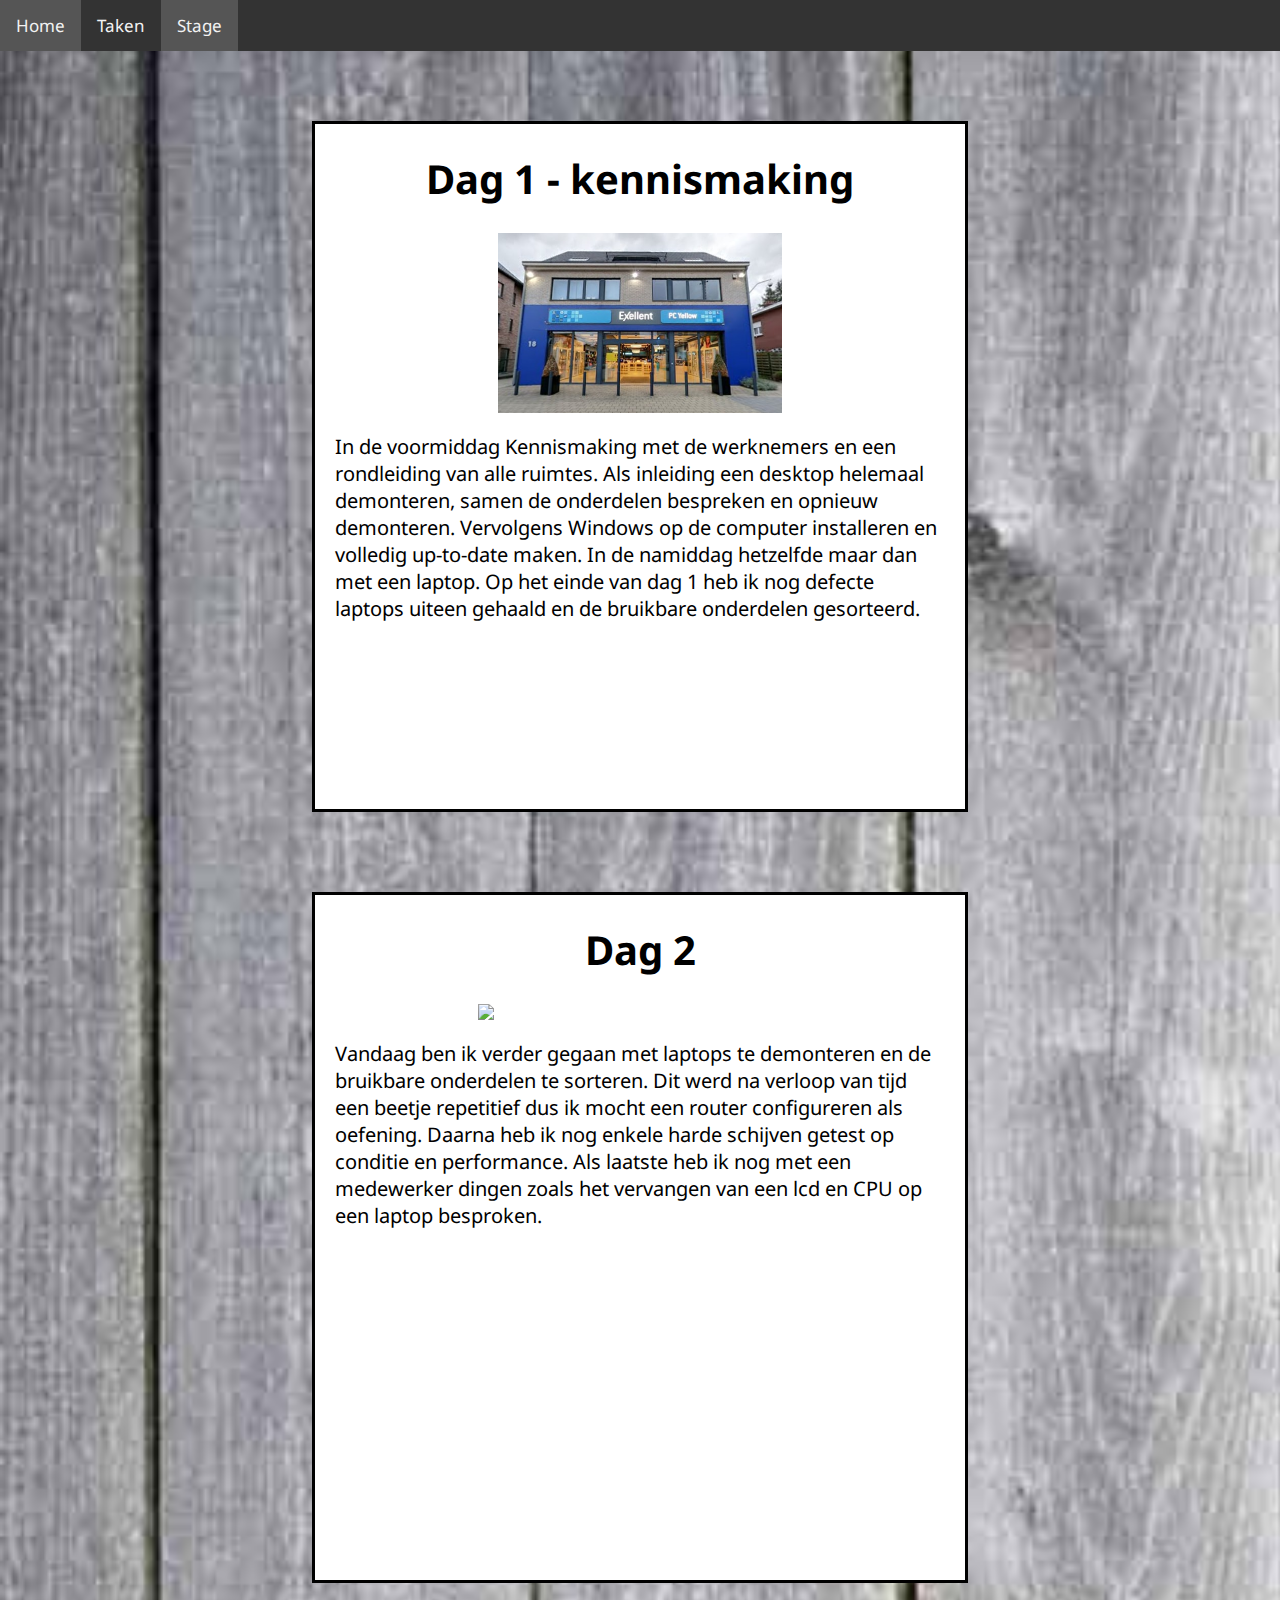
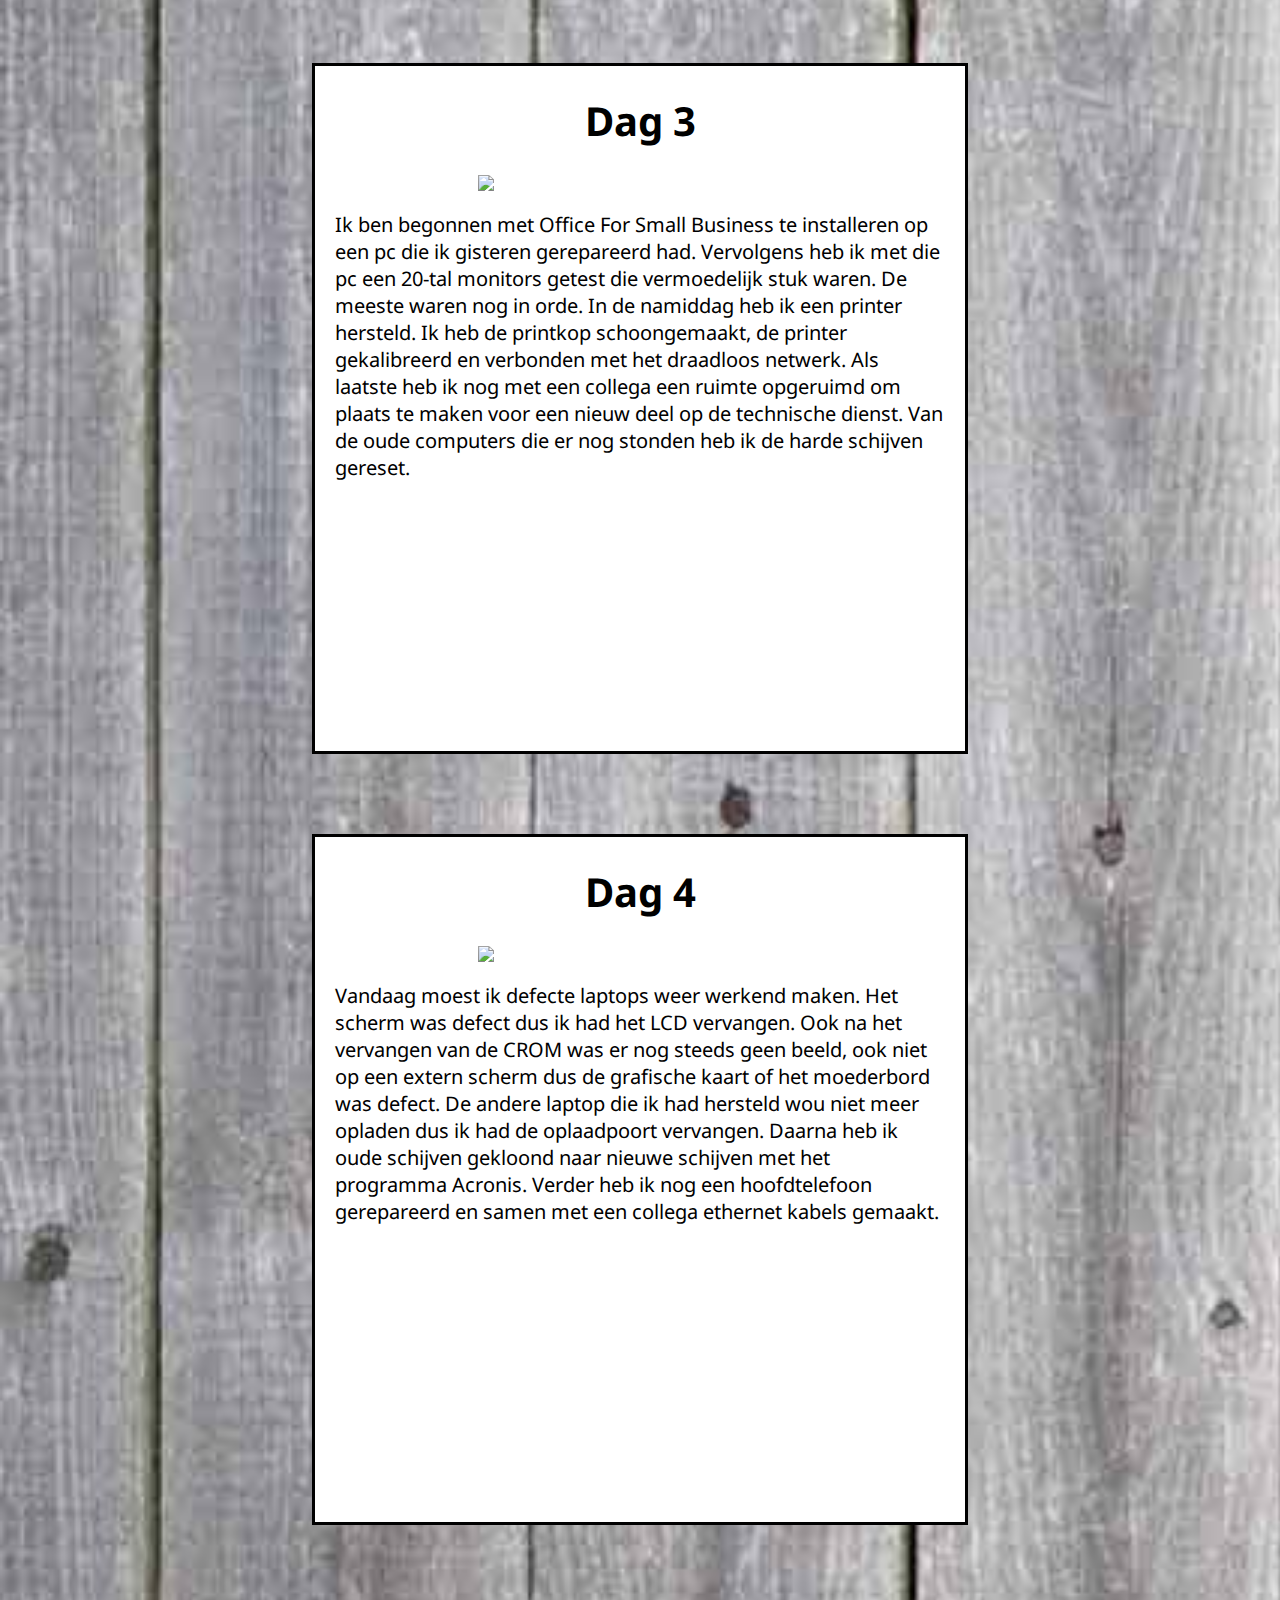
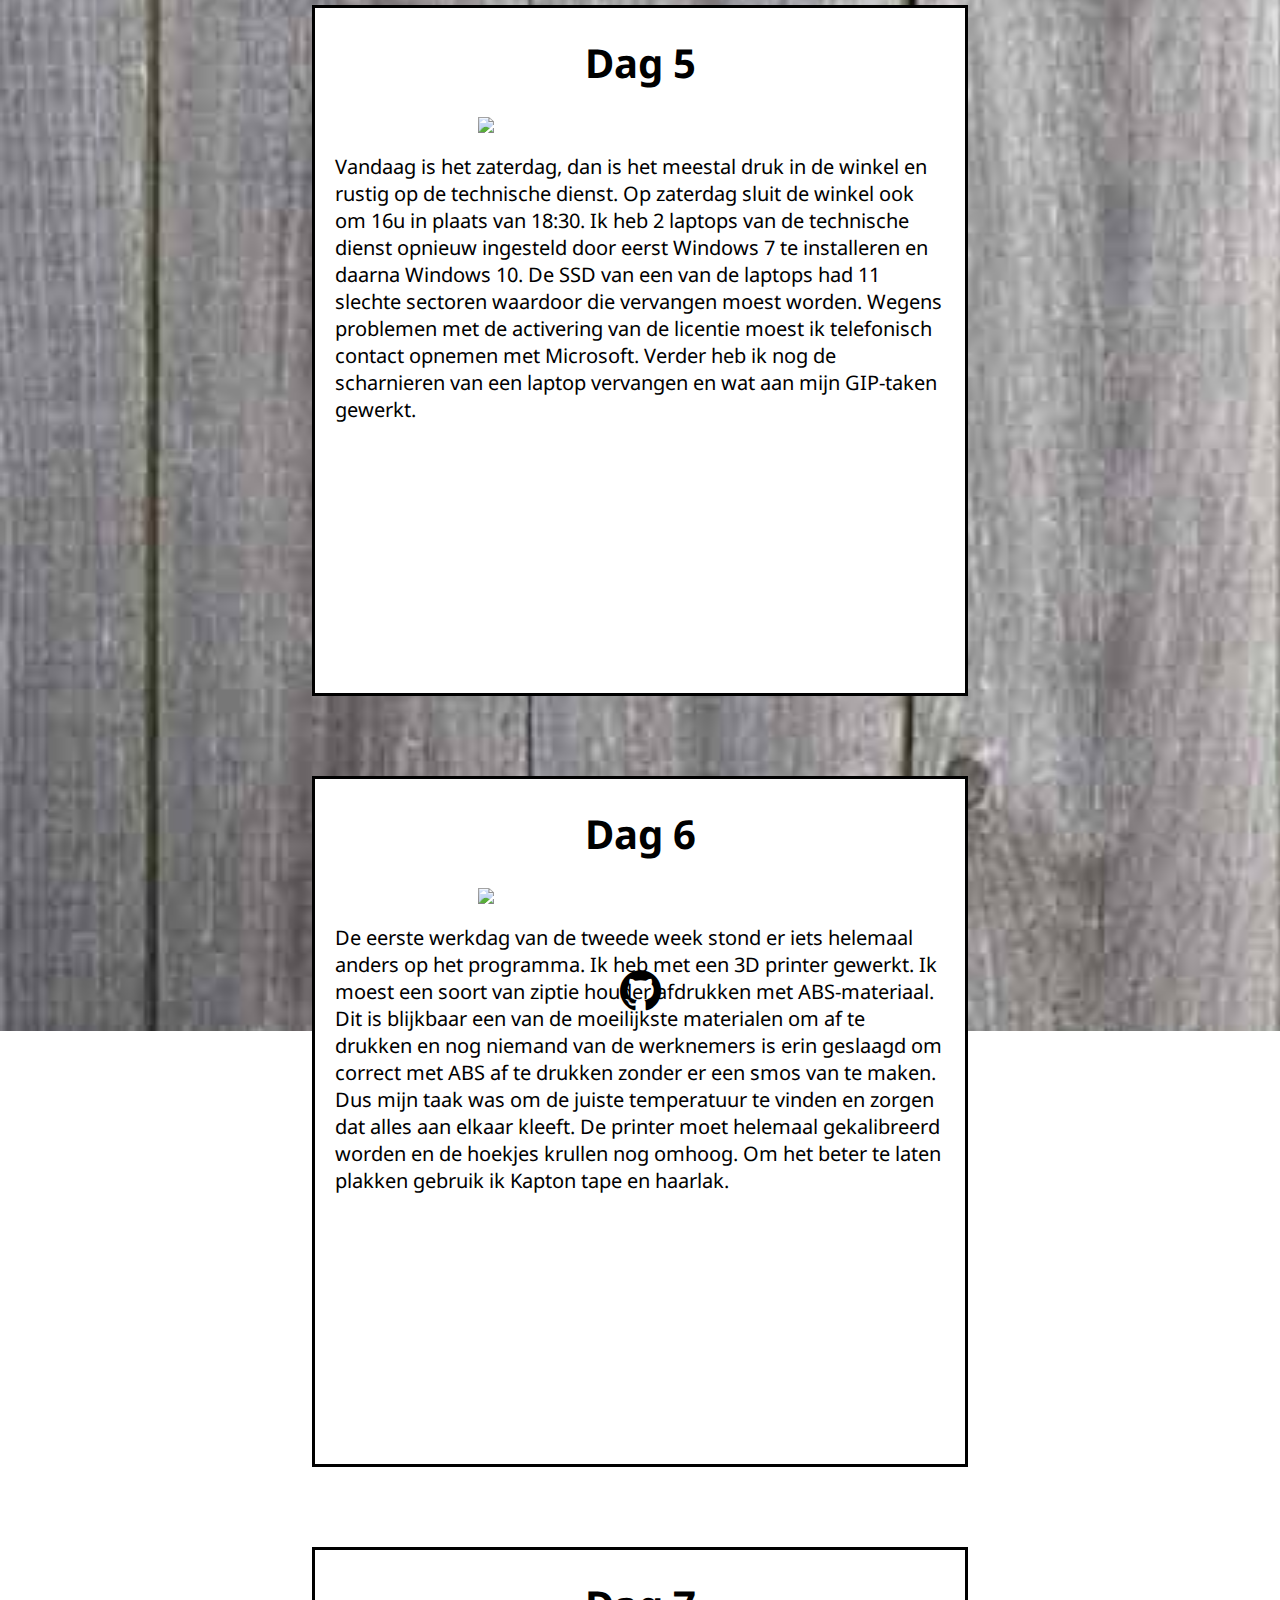
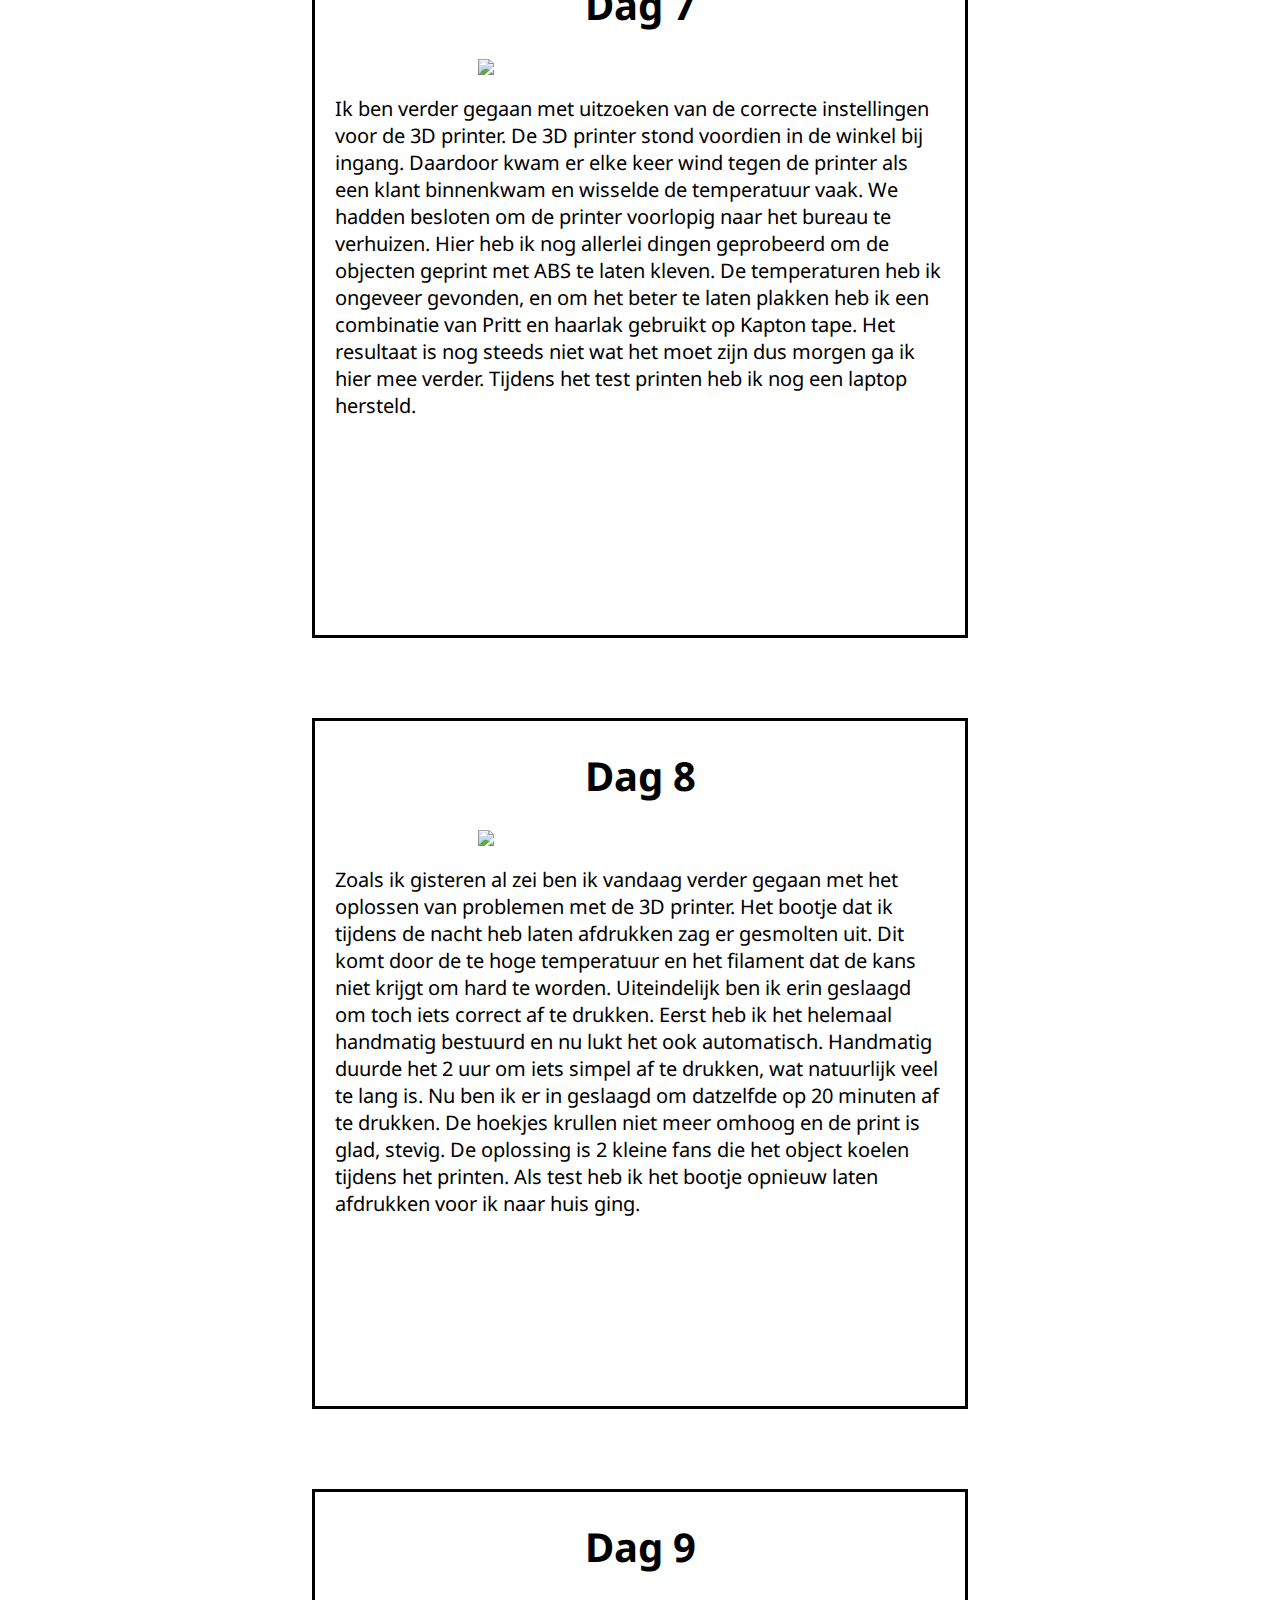
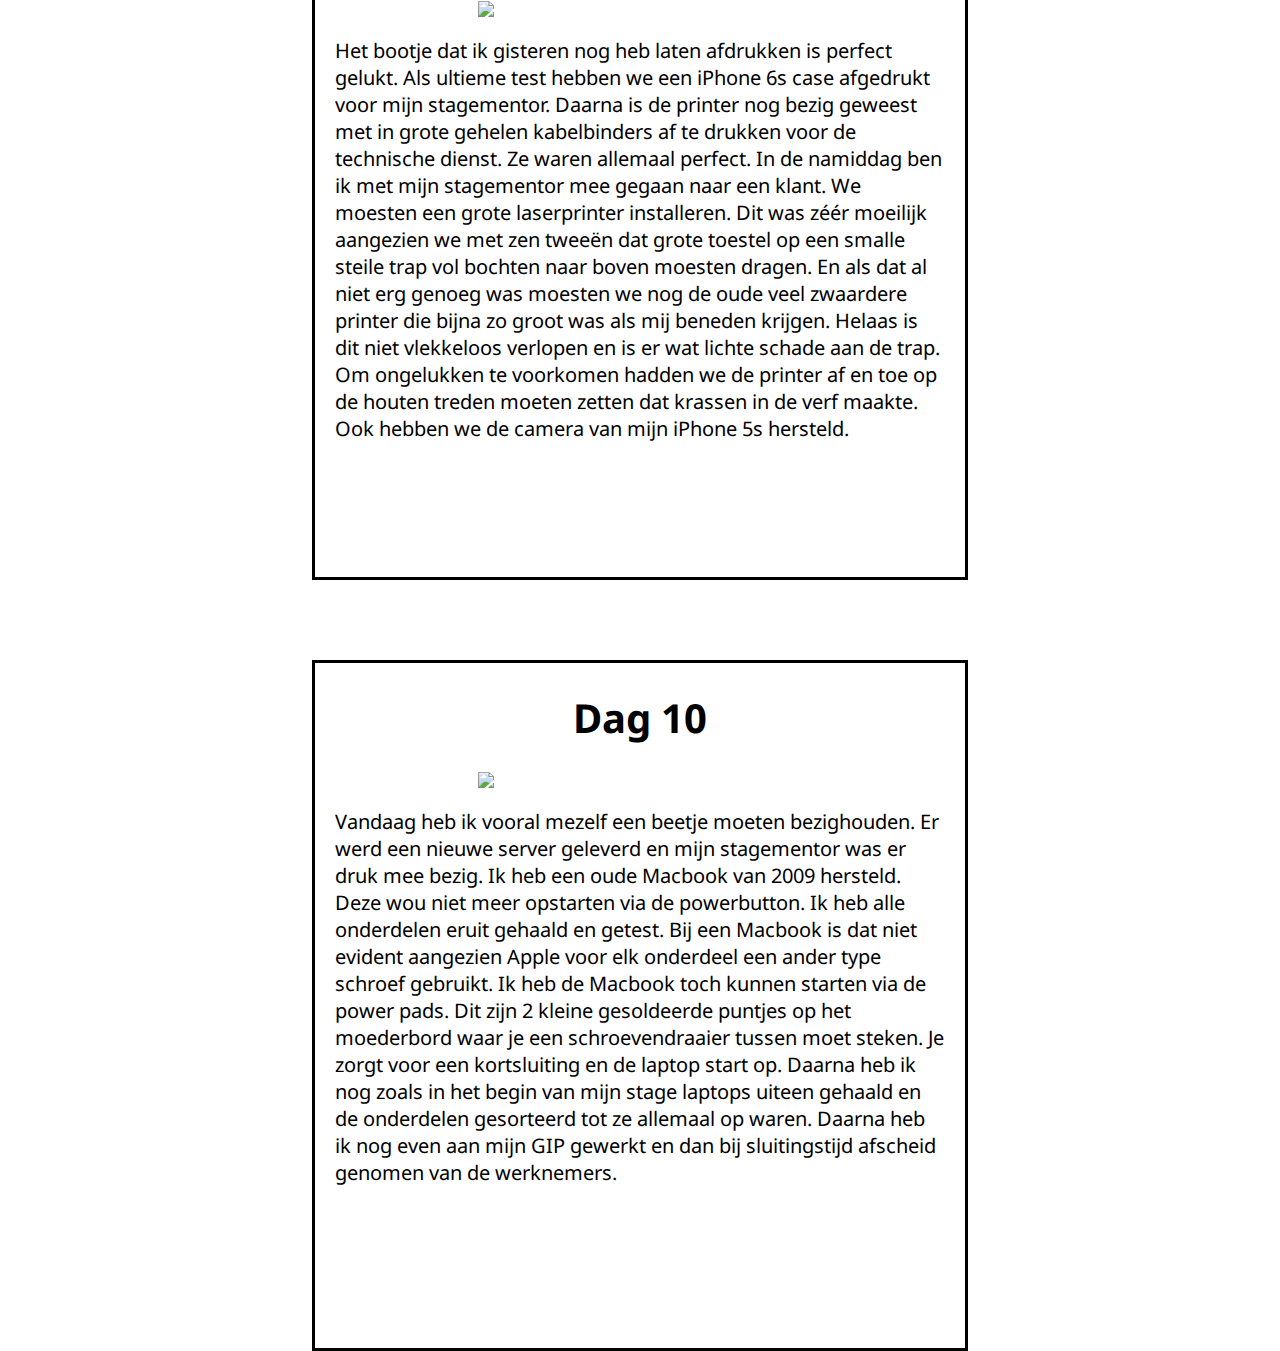
==== commit 590db143: "Hover effect op foto's stage toegevoegd" ====
--- a/stage.html
+++ b/stage.html
@@ -42,7 +42,7 @@
         <div class="fixed-size-stage">
             <h1 class="center">Dag 1 - kennismaking</h1>
 
-            <a href="Img/StagePhotos/Dag1/Winkel1.JPG" title="Winkel" rel="lightbox[Dag1]"><img class="img-size" src="Img/StagePhotos/Dag1/PCYellow-Winkel.jpg" /></a>
+            <a href="Img/StagePhotos/Dag1/Winkel1.JPG" title="Winkel" rel="lightbox[Dag1]"><div class="hover01"><figure><img class="img-size" src="Img/StagePhotos/Dag1/PCYellow-Winkel.jpg" /></figure></div></a>
             <a href="Img/StagePhotos/Dag1/Winkel2.jpg" title="Kassa" rel="lightbox[Dag1]"></a>
             <a href="Img/StagePhotos/Dag1/Winkel3.JPG" title="Winkel" rel="lightbox[Dag1]"></a>
             <a href="Img/StagePhotos/Dag1/TD-1.JPG" title="Bureau Technische dienst" rel="lightbox[Dag1]"></a>
--- a/Style/main.css
+++ b/Style/main.css
@@ -205,6 +205,17 @@
          margin-right: 20px;
      }
 
+     .hover01 figure img {
+	    -webkit-transform: scale(1);
+	    transform: scale(1);
+	    -webkit-transition: .3s ease-in-out;
+	    transition: .3s ease-in-out;
+    }
+    .hover01 figure:hover img {
+	    -webkit-transform: scale(1.3);
+	    transform: scale(1.3);
+    }
+
      .taakPagina {
          margin-bottom: 50px;
          margin-left: 100px;
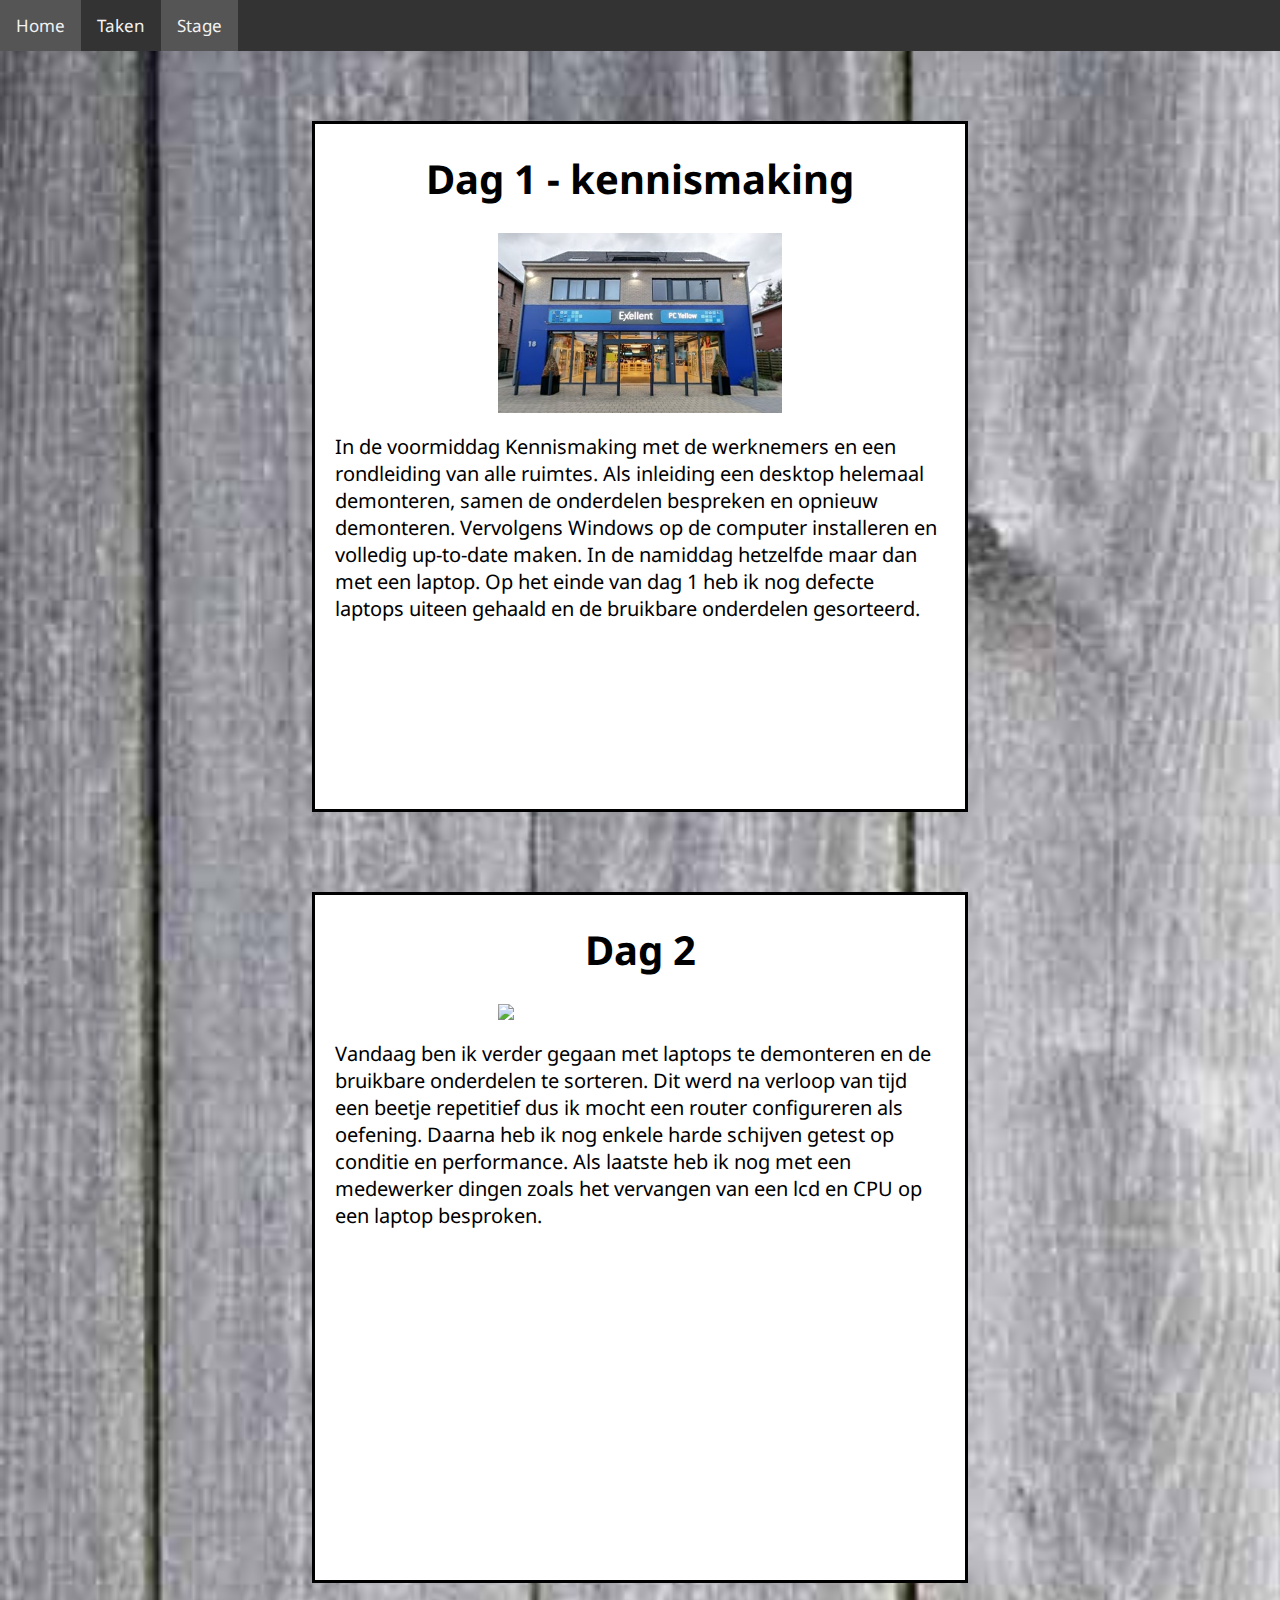
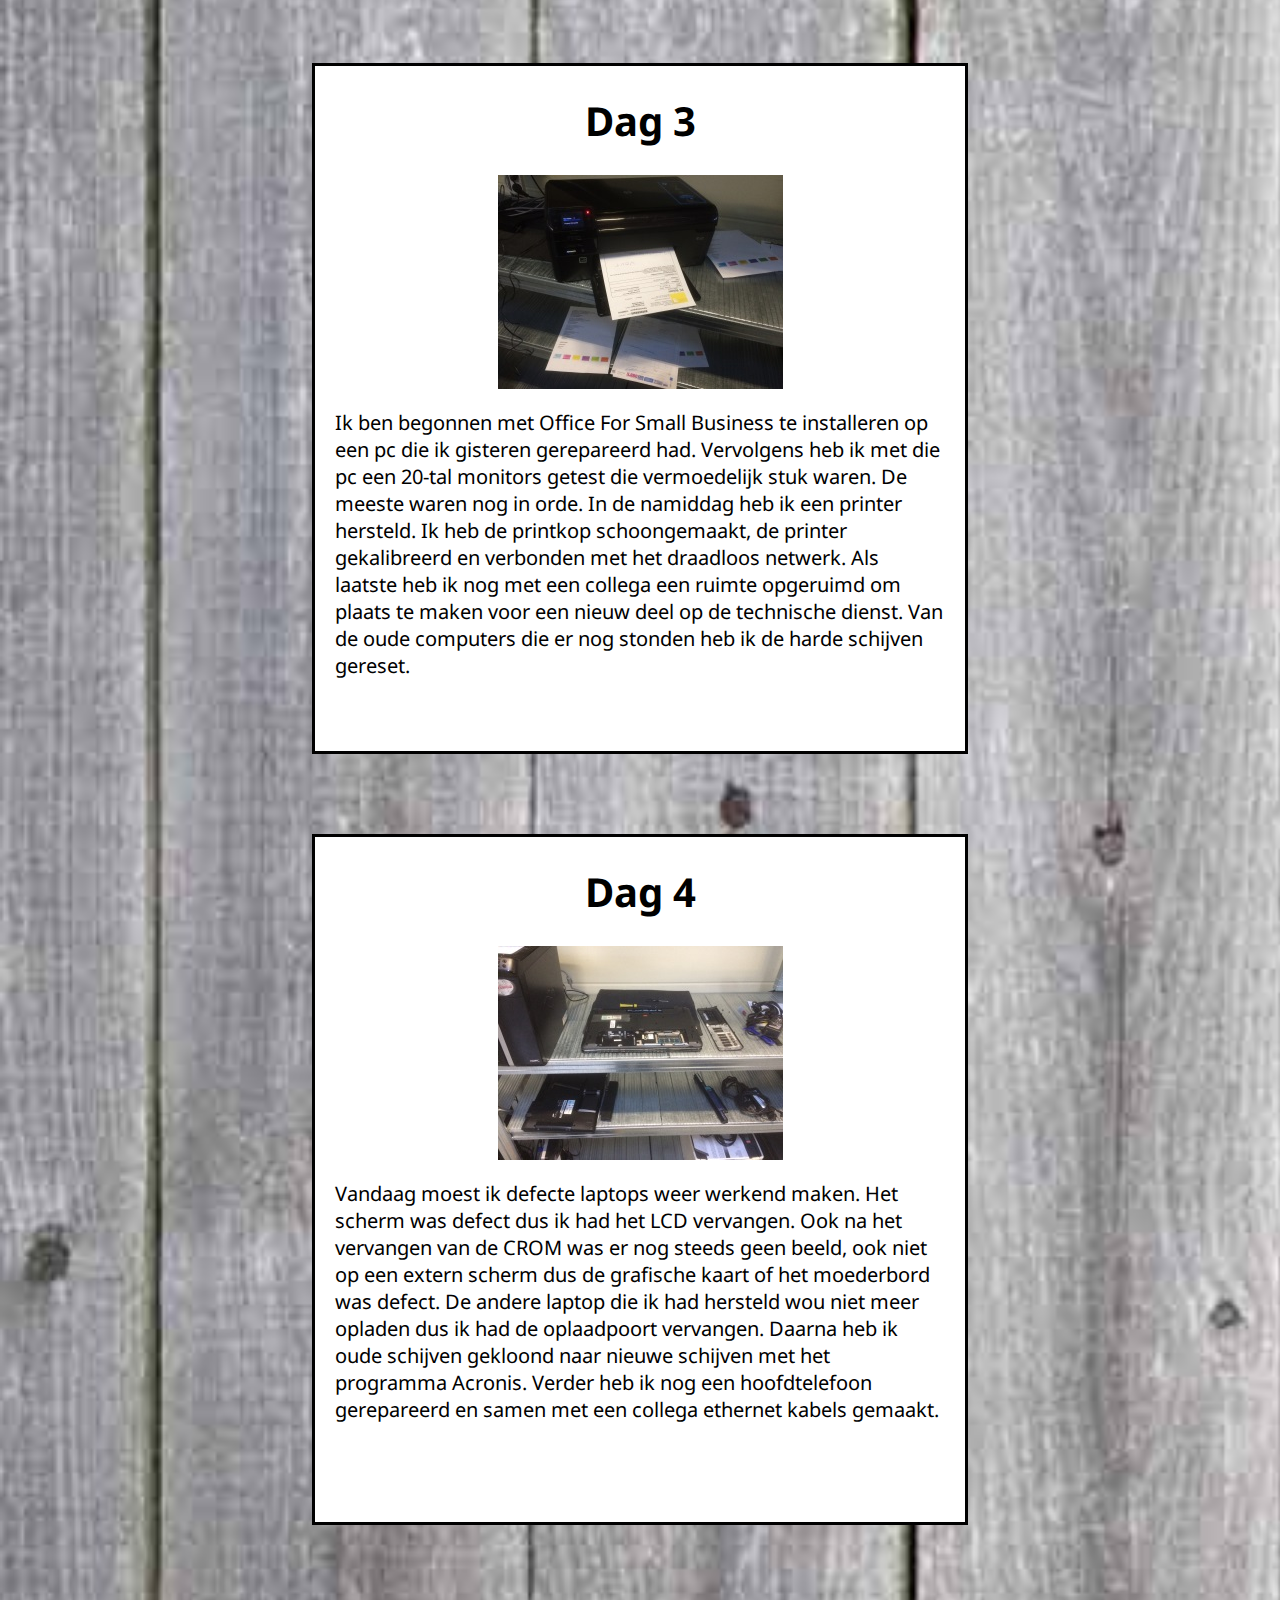
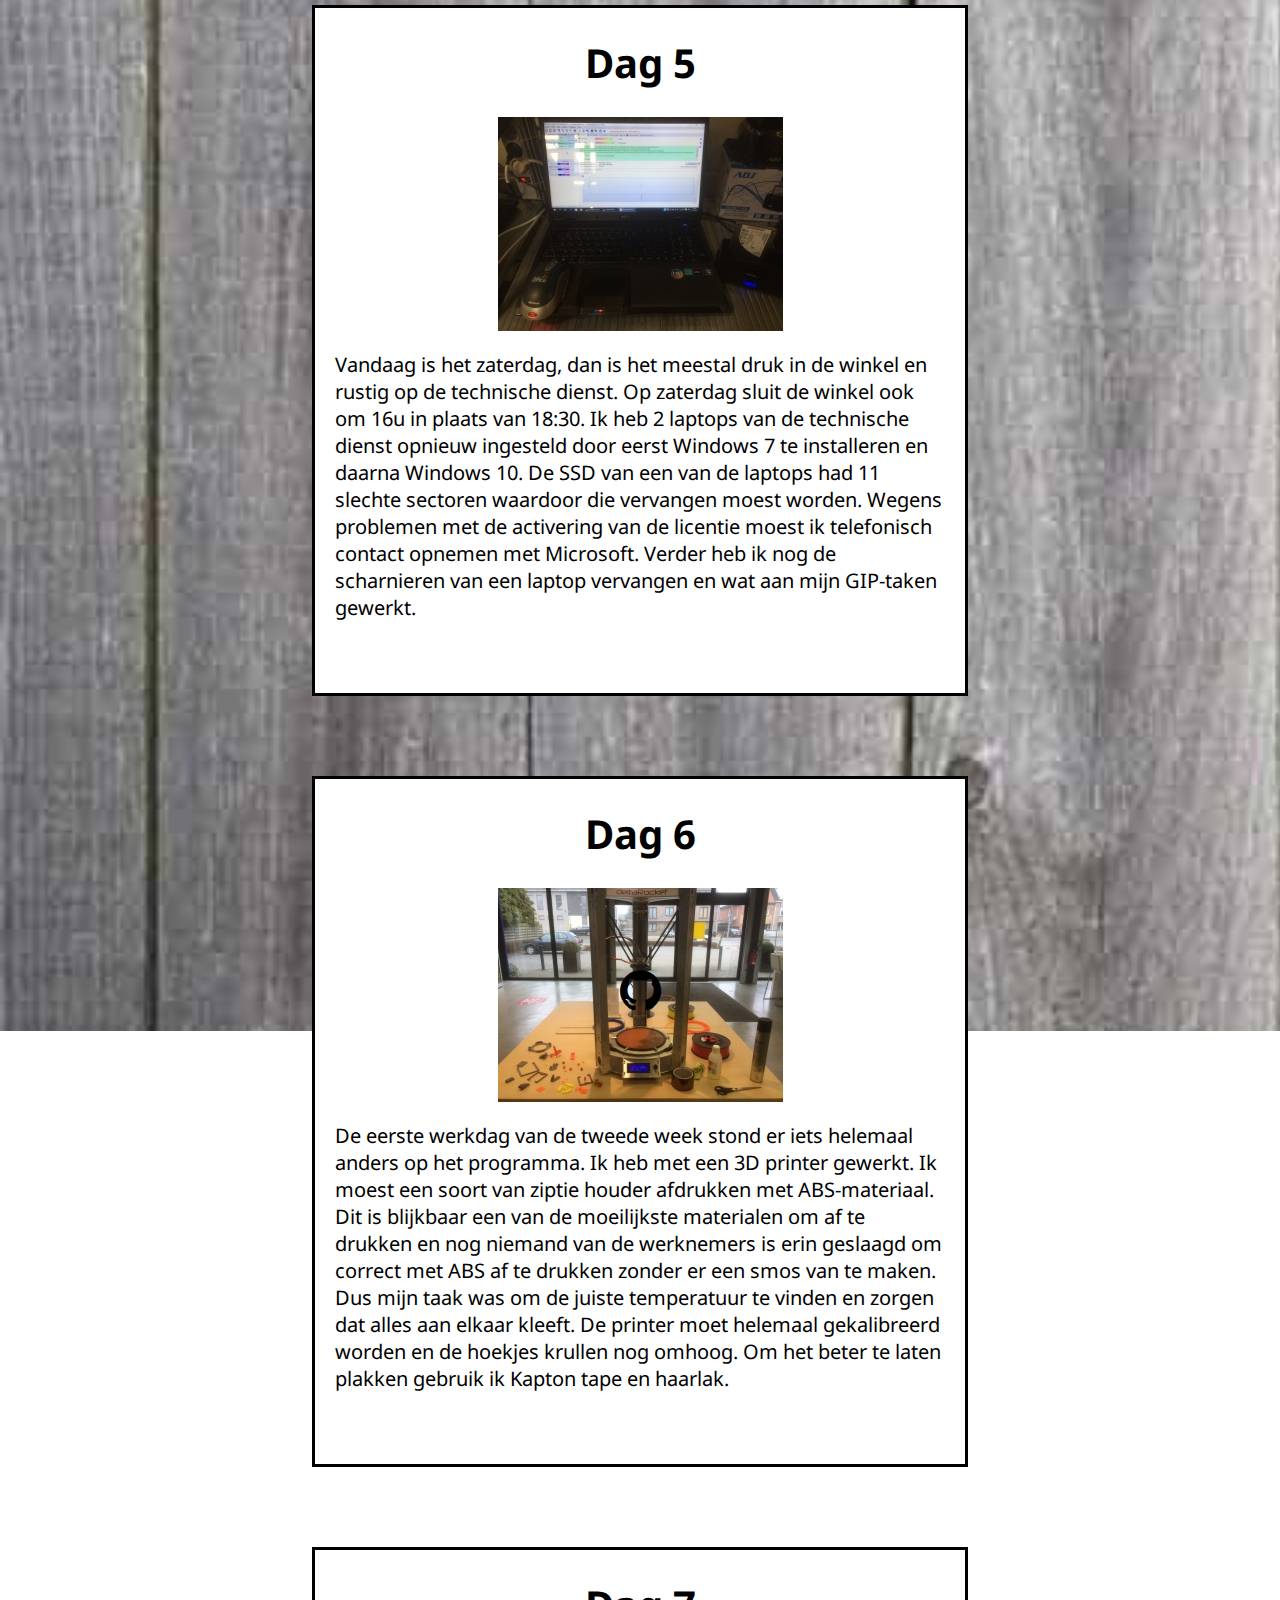
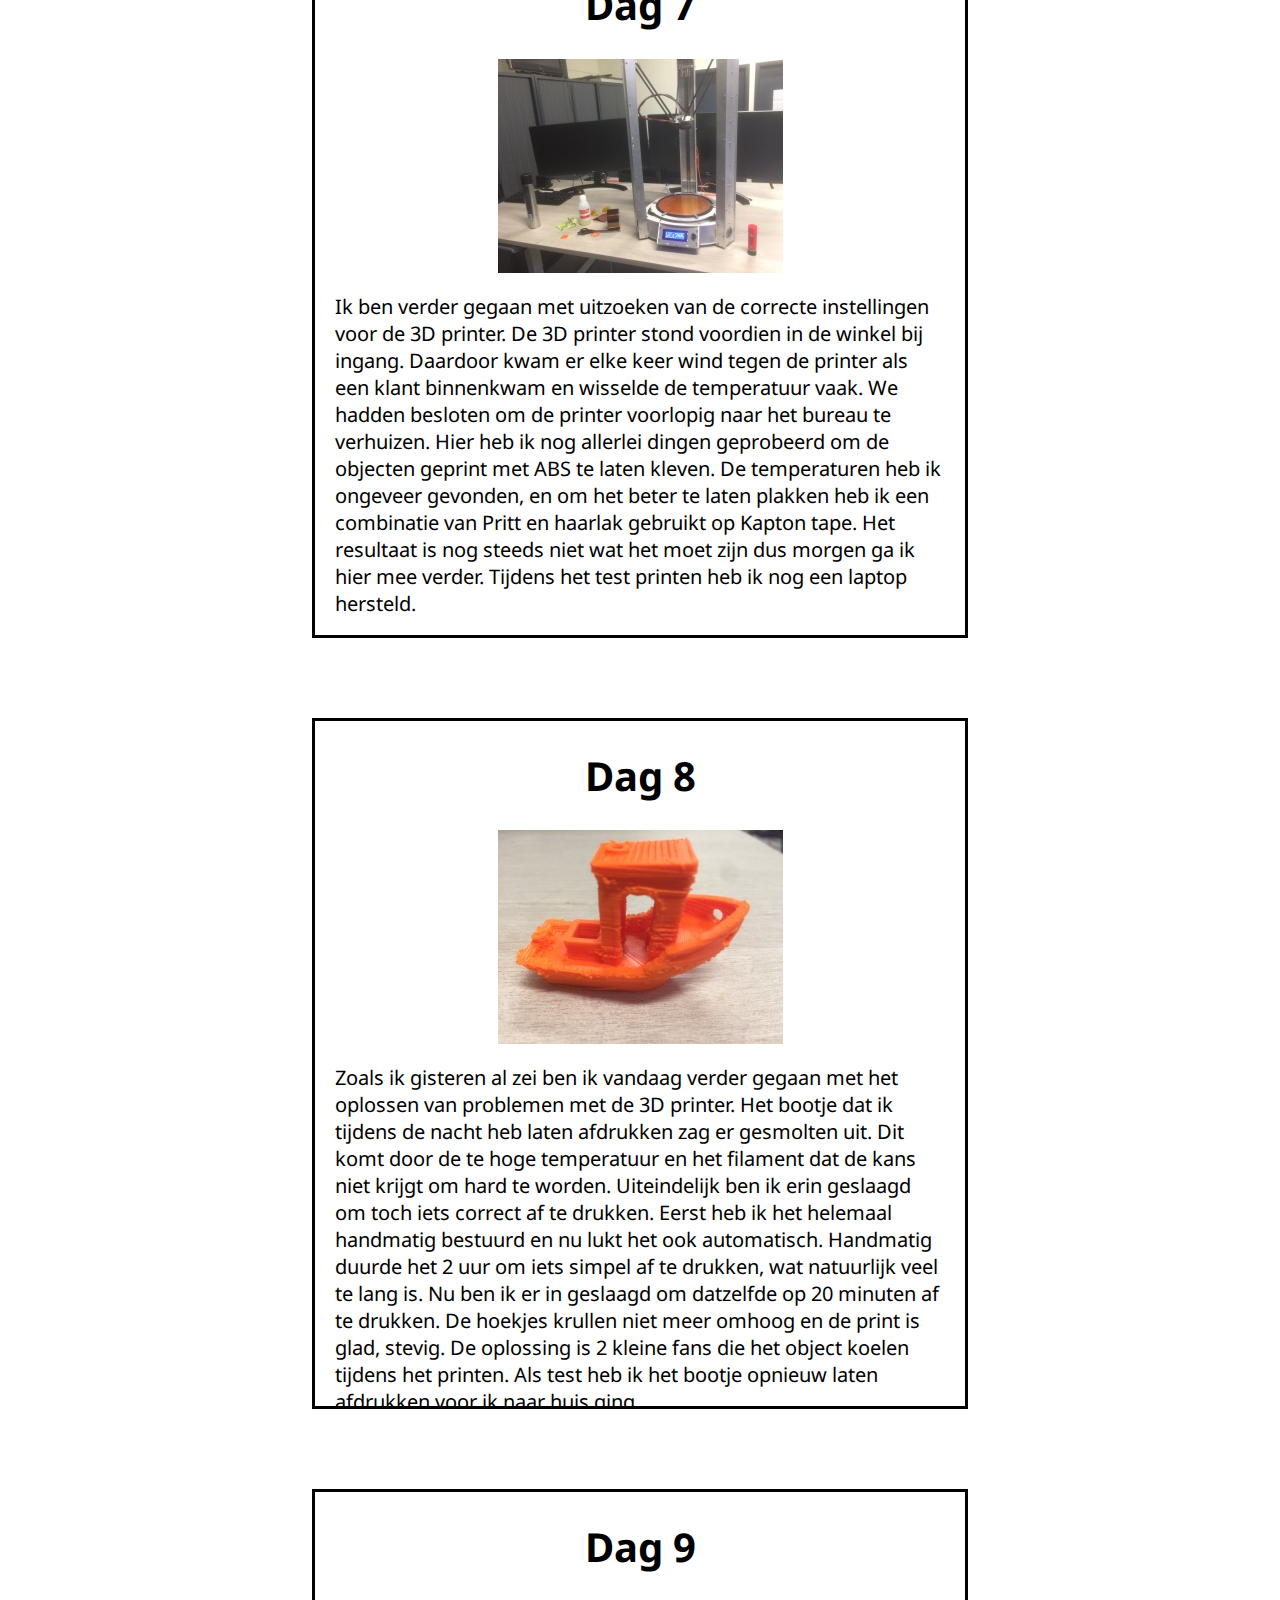
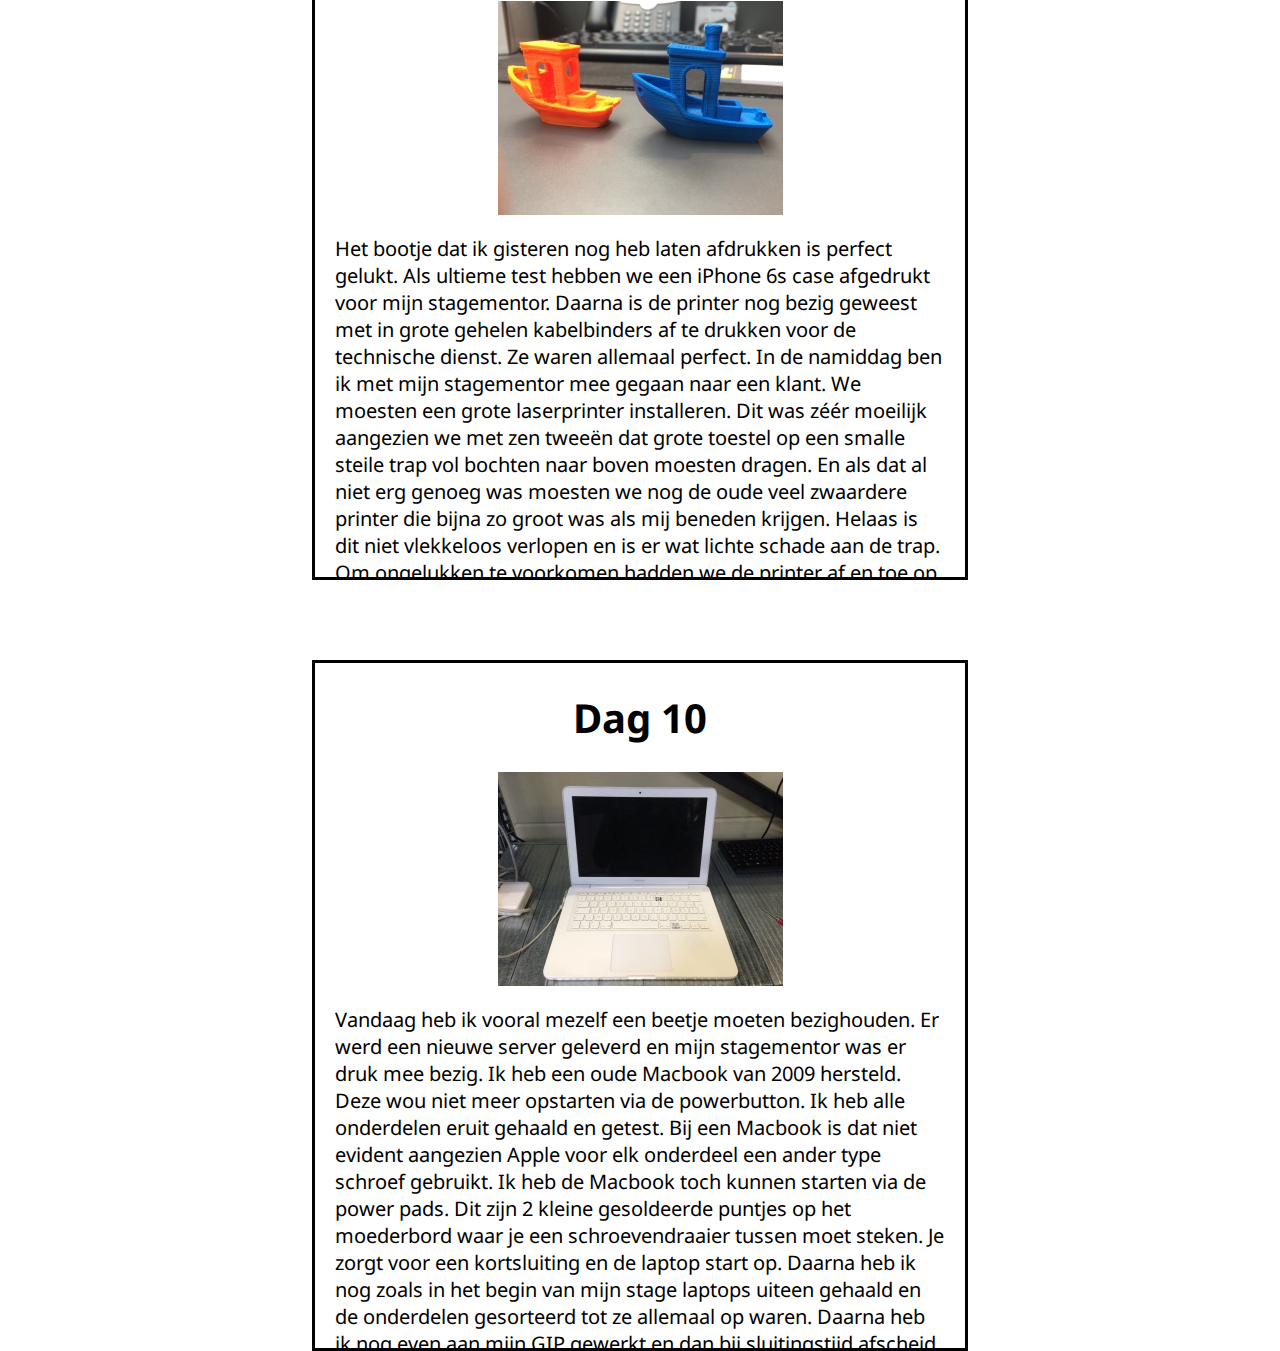
==== commit 1fabfe13: "Foto's stage verder aangevuld" ====
--- a/stage.html
+++ b/stage.html
@@ -50,50 +50,78 @@
             <a href="Img/StagePhotos/Dag1/TD-3.JPG" title="Magazijn" rel="lightbox[Dag1]"></a>
 
             <p class="margin-fixed-size beschrijving-stage">In de voormiddag Kennismaking met de werknemers en een rondleiding van alle ruimtes. Als inleiding een desktop helemaal demonteren, samen de onderdelen bespreken en opnieuw demonteren. Vervolgens Windows op de computer installeren en volledig up-to-date maken. In de namiddag hetzelfde maar dan met een laptop. Op het einde van dag 1 heb ik nog defecte laptops uiteen gehaald en de bruikbare onderdelen gesorteerd.</p>
+
         </div>
         <div class="fixed-size-stage">
             <h1 class="center">Dag 2</h1>
-            <img class="img-size" src="Img/image-coming-soon.jpg">
+            <a href="Img/StagePhotos/Dag2/TD-Werkplaats.JPG" title="Werkplaats week 1" rel="lightbox[Dag2]"><div class="hover01"><figure><img class="img-size" src="Img/StagePhotos/Dag2/TD-Laptop1.JPG" /></figure></div></a>
+            <a href="Img/StagePhotos/Dag2/TD-Laptop2.JPG" title="Moederbord" rel="lightbox[Dag2]"></a>
+            <a href="Img/StagePhotos/Dag2/TD-Laptop3.JPG" title="Alle onderdelen verwijderd" rel="lightbox[Dag2]"></a>
+            <a href="Img/StagePhotos/Dag2/TD-Router.JPG" title="Router configureren" rel="lightbox[Dag2]"></a>
             <p class="margin-fixed-size beschrijving-stage">Vandaag ben ik verder gegaan met laptops te demonteren en de bruikbare onderdelen te sorteren. Dit werd na verloop van tijd een beetje repetitief dus ik mocht een router configureren als oefening. Daarna heb ik nog enkele harde schijven getest op conditie en performance. Als laatste heb ik nog met een medewerker dingen zoals het vervangen van een lcd en CPU op een laptop besproken.</p>
         </div>
+
         <div class="fixed-size-stage">
             <h1 class="center">Dag 3</h1>
-            <img class="img-size" src="Img/image-coming-soon.jpg">
+            <a href="Img/StagePhotos/Dag3/TD-monitors.JPG" title="Monitors" rel="lightbox[Dag3]"><div class="hover01"><figure><img class="img-size" src="Img/StagePhotos/Dag3/thumbnail.JPG" /></figure></div></a>
+            <a href="Img/StagePhotos/Dag3/TD-printer.JPG" title="Printer testen" rel="lightbox[Dag3]"></a>
+            <a href="Img/StagePhotos/Dag3/TD-Schijven.JPG" title="Schijven testen" rel="lightbox[Dag3]"></a>
             <p class="margin-fixed-size beschrijving-stage">Ik ben begonnen met Office For Small Business te installeren op een pc die ik gisteren gerepareerd had. Vervolgens heb ik met die pc een 20-tal monitors getest die vermoedelijk stuk waren. De meeste waren nog in orde. In de namiddag heb ik een printer hersteld. Ik heb de printkop schoongemaakt, de printer gekalibreerd en verbonden met het draadloos netwerk. Als laatste heb ik nog met een collega een ruimte opgeruimd om plaats te maken voor een nieuw deel op de technische dienst. Van de oude computers die er nog stonden heb ik de harde schijven gereset.</p>
         </div>
         <div class="fixed-size-stage">
             <h1 class="center">Dag 4</h1>
-            <img class="img-size" src="Img/image-coming-soon.jpg">
+            <a href="Img/StagePhotos/Dag4/TD-scherm.JPG" title="Scherm vervangen" rel="lightbox[Dag4]"><div class="hover01"><figure><img class="img-size" src="Img/StagePhotos/Dag4/thumbnail.JPG" /></figure></div></a>
+            <a href="Img/StagePhotos/Dag4/TD-laptops.JPG" title="Verzameling laptops" rel="lightbox[Dag4]"></a>
+            <a href="Img/StagePhotos/Dag4/TD-schijven.JPG" title="Schijven testen Acronis" rel="lightbox[Dag4]"></a>
+            <a href="Img/StagePhotos/Dag4/TD-acronis.JPG" title="Schijven testen Acronis" rel="lightbox[Dag4]"></a>
             <p class="margin-fixed-size beschrijving-stage">Vandaag moest ik defecte laptops weer werkend maken. Het scherm was defect dus ik had het LCD vervangen. Ook na het vervangen van de CROM was er nog steeds geen beeld, ook niet op een extern scherm dus de grafische kaart of het moederbord was defect. De andere laptop die ik had hersteld wou niet meer opladen dus ik had de oplaadpoort vervangen. Daarna heb ik oude schijven gekloond naar nieuwe schijven met het programma Acronis. Verder heb ik nog een hoofdtelefoon gerepareerd en samen met een collega ethernet kabels gemaakt.</p>
         </div>
         <div class="fixed-size-stage">
             <h1 class="center">Dag 5</h1>
-            <img class="img-size" src="Img/image-coming-soon.jpg">
+            <a href="Img/StagePhotos/Dag5/TD-schijven.JPG" title="Schijven testen op slechte sectoren" rel="lightbox[Dag5]"><div class="hover01"><figure><img class="img-size" src="Img/StagePhotos/Dag5/thumbnail.JPG" /></figure></div></a>
             <p class="margin-fixed-size beschrijving-stage">Vandaag is het zaterdag, dan is het meestal druk in de winkel en rustig op de technische dienst. Op zaterdag sluit de winkel ook om 16u in plaats van 18:30. Ik heb 2 laptops van de technische dienst opnieuw ingesteld door eerst Windows 7 te installeren en daarna Windows 10. De SSD van een van de laptops had 11 slechte sectoren waardoor die vervangen moest worden. Wegens problemen met de activering van de licentie moest ik telefonisch contact opnemen met Microsoft. Verder heb ik nog de scharnieren van een laptop vervangen en wat aan mijn GIP-taken gewerkt.</p>
         </div>
         <div class="fixed-size-stage">
             <h1 class="center">Dag 6</h1>
-            <img class="img-size" src="Img/image-coming-soon.jpg">
+            <a href="Img/StagePhotos/Dag6/WI-3Dprinter.JPG" title="3D Printer" rel="lightbox[Dag6]"><div class="hover01"><figure><img class="img-size" src="Img/StagePhotos/Dag6/thumbnail.JPG" /></figure></div></a>
+            <a href="Img/StagePhotos/Dag6/WI-printerkop.JPG" title="Bezig met printen" rel="lightbox[Dag6]"></a>
+            <a href="Img/StagePhotos/Dag6/FirstPrint.JPG" title="Eerste print" rel="lightbox[Dag6]"></a>
             <p class="margin-fixed-size beschrijving-stage">De eerste werkdag van de tweede week stond er iets helemaal anders op het programma. Ik heb met een 3D printer gewerkt. Ik moest een soort van ziptie houder afdrukken met ABS-materiaal. Dit is blijkbaar een van de moeilijkste materialen om af te drukken en nog niemand van de werknemers is erin geslaagd om correct met ABS af te drukken zonder er een smos van te maken. Dus mijn taak was om de juiste temperatuur te vinden en zorgen dat alles aan elkaar kleeft. De printer moet helemaal gekalibreerd worden en de hoekjes krullen nog omhoog. Om het beter te laten plakken gebruik ik Kapton tape en haarlak.</p>
         </div>
         <div class="fixed-size-stage">
             <h1 class="center">Dag 7</h1>
-            <img class="img-size" src="Img/image-coming-soon.jpg">
+            <a href="Img/StagePhotos/Dag7/BU-3Dprinter.JPG" title="Printer verhuisd naar bureau" rel="lightbox[Dag7]"><div class="hover01"><figure><img class="img-size" src="Img/StagePhotos/Dag7/thumbnail.JPG" /></figure></div></a>
+            <a href="Img/StagePhotos/Dag7/BU-bureau.JPG" title="Nieuwe werkruimte" rel="lightbox[Dag7]"></a>
+            <a href="Img/StagePhotos/Dag7/BU-printerkop.JPG" title="Bezig met printen" rel="lightbox[Dag7]"></a>
+            <a href="Img/StagePhotos/Dag7/BU-Schermprinter.JPG" title="LCD printer" rel="lightbox[Dag7]"></a>
             <p class="margin-fixed-size beschrijving-stage">Ik ben verder gegaan met uitzoeken van de correcte instellingen voor de 3D printer. De 3D printer stond voordien in de winkel bij ingang. Daardoor kwam er elke keer wind tegen de printer als een klant binnenkwam en wisselde de temperatuur vaak. We hadden besloten om de printer voorlopig naar het bureau te verhuizen. Hier heb ik nog allerlei dingen geprobeerd om de objecten geprint met ABS te laten kleven. De temperaturen heb ik ongeveer gevonden, en om het beter te laten plakken heb ik een combinatie van Pritt en haarlak gebruikt op Kapton tape. Het resultaat is nog steeds niet wat het moet zijn dus morgen ga ik hier mee verder. Tijdens het test printen heb ik nog een laptop hersteld.</p>
         </div>
         <div class="fixed-size-stage">
             <h1 class="center">Dag 8</h1>
-            <img class="img-size" src="Img/image-coming-soon.jpg">
+            <a href="Img/StagePhotos/Dag8/Boot.JPG" title="Bootje" rel="lightbox[Dag8]"><div class="hover01"><figure><img class="img-size" src="Img/StagePhotos/Dag8/thumbnail.JPG" /></figure></div></a>
+            <a href="Img/StagePhotos/Dag8/Voortgang.JPG" title="Voortgang tot nu toe" rel="lightbox[Dag8]"></a>
+            <a href="Img/StagePhotos/Dag8/Ziptie1.JPG" title="Eerste correcte print" rel="lightbox[Dag8]"></a>
+            <a href="Img/StagePhotos/Dag8/ziptie2.JPG" title="Eerste correcte print" rel="lightbox[Dag8]"></a>
             <p class="margin-fixed-size beschrijving-stage">Zoals ik gisteren al zei ben ik vandaag verder gegaan met het oplossen van problemen met de 3D printer. Het bootje dat ik tijdens de nacht heb laten afdrukken zag er gesmolten uit. Dit komt door de te hoge temperatuur en het filament dat de kans niet krijgt om hard te worden. Uiteindelijk ben ik erin geslaagd om toch iets correct af te drukken. Eerst heb ik het helemaal handmatig bestuurd en nu lukt het ook automatisch. Handmatig duurde het 2 uur om iets simpel af te drukken, wat natuurlijk veel te lang is. Nu ben ik er in geslaagd om datzelfde op 20 minuten af te drukken. De hoekjes krullen niet meer omhoog en de print is glad, stevig. De oplossing is 2 kleine fans die het object koelen tijdens het printen. Als test heb ik het bootje opnieuw laten afdrukken voor ik naar huis ging.</p>
         </div>
         <div class="fixed-size-stage">
             <h1 class="center">Dag 9</h1>
-            <img class="img-size" src="Img/image-coming-soon.jpg">
+            <a href="Img/StagePhotos/Dag9/Perfecteboot.JPG" title="Perfect geprint" rel="lightbox[Dag9]"><div class="hover01"><figure><img class="img-size" src="Img/StagePhotos/Dag9/thumbnail.JPG" /></figure></div></a>
+            <a href="Img/StagePhotos/Dag9/bootBlauw.JPG" title="Blauw bootje" rel="lightbox[Dag9]"></a>
+            <a href="Img/StagePhotos/Dag9/vergelijking.JPG" title="Vergelijking met vorig bootje" rel="lightbox[Dag9]"></a>
+            <a href="Img/StagePhotos/Dag9/vergelijking2.JPG" title="Vergelijking" rel="lightbox[Dag9]"></a>
+            <a href="Img/StagePhotos/Dag9/voortgang.JPG" title="De voortgang tot nu toe" rel="lightbox[Dag9]"></a>
+            <a href="Img/StagePhotos/Dag9/voortgangBoven.JPG" title="Bovenaanzicht" rel="lightbox[Dag9]"></a>
+            <a href="Img/StagePhotos/Dag9/iPhoneCase.JPG" title="De iPhone case voor mijn stagementor" rel="lightbox[Dag9]"></a>
+            <a href="Img/StagePhotos/Dag9/Kabelhouders.JPG" title="Zes kabelhouders tegelijk" rel="lightbox[Dag9]"></a>
             <p class="margin-fixed-size beschrijving-stage">Het bootje dat ik gisteren nog heb laten afdrukken is perfect gelukt. Als ultieme test hebben we een iPhone 6s case afgedrukt voor mijn stagementor. Daarna is de printer nog bezig geweest met in grote gehelen kabelbinders af te drukken voor de technische dienst. Ze waren allemaal perfect. In de namiddag ben ik met mijn stagementor mee gegaan naar een klant. We moesten een grote laserprinter installeren. Dit was zéér moeilijk aangezien we met zen tweeën dat grote toestel op een smalle steile trap vol bochten naar boven moesten dragen. En als dat al niet erg genoeg was moesten we nog de oude veel zwaardere printer die bijna zo groot was als mij beneden krijgen. Helaas is dit niet vlekkeloos verlopen en is er wat lichte schade aan de trap. Om ongelukken te voorkomen hadden we de printer af en toe op de houten treden moeten zetten dat krassen in de verf maakte. Ook hebben we de camera van mijn iPhone 5s hersteld.</p>
         </div>
         <div class="fixed-size-stage">
             <h1 class="center">Dag 10</h1>
-            <img class="img-size" src="Img/image-coming-soon.jpg">
+            <a href="Img/StagePhotos/Dag10/BinnekantOudeMac.JPG" title="Binnekant oude mac (2009)" rel="lightbox[Dag10]"><div class="hover01"><figure><img class="img-size" src="Img/StagePhotos/Dag10/thumbnail.JPG" /></figure></div></a>
+            <a href="Img/StagePhotos/Dag10/FirstBootMac.JPG" title="First boot" rel="lightbox[Dag10]"></a>
+            <a href="Img/StagePhotos/Dag10/Laptops.JPG" title="Berg laptops" rel="lightbox[Dag10]"></a>
+            <a href="Img/StagePhotos/Dag10/NieuweMac.JPG" title="Binnekant nieuwe mac" rel="lightbox[Dag10]"></a>
             <p class="margin-fixed-size beschrijving-stage">Vandaag heb ik vooral mezelf een beetje moeten bezighouden. Er werd een nieuwe server geleverd en mijn stagementor was er druk mee bezig. Ik heb een oude Macbook van 2009 hersteld. Deze wou niet meer opstarten via de powerbutton. Ik heb alle onderdelen eruit gehaald en getest. Bij een Macbook is dat niet evident aangezien Apple voor elk onderdeel een ander type schroef gebruikt. Ik heb de Macbook toch kunnen starten via de power pads. Dit zijn 2 kleine gesoldeerde puntjes op het moederbord waar je een schroevendraaier tussen moet steken. Je zorgt voor een kortsluiting en de laptop start op. Daarna heb ik nog zoals in het begin van mijn stage laptops uiteen gehaald en de onderdelen gesorteerd tot ze allemaal op waren. Daarna heb ik nog even aan mijn GIP gewerkt en dan bij sluitingstijd afscheid genomen van de werknemers.</p>
         </div>
     </div>
--- a/Style/main.css
+++ b/Style/main.css
@@ -214,7 +214,7 @@
     .hover01 figure:hover img {
 	    -webkit-transform: scale(1.3);
 	    transform: scale(1.3);
-    }
+}
 
      .taakPagina {
          margin-bottom: 50px;
@@ -307,6 +307,17 @@
          
      }
 
+.expand-taak5 {
+    width: 750px;
+    height: 1200px;
+    background-color: #FFF;
+    border-style: solid;
+    margin-bottom: 80px;
+    overflow: hidden;
+    font-family: 'Droid Sans', sans-serif;
+    margin: auto;
+}
+
      .zelfevaluatie {
          display:block;
          margin:auto;
